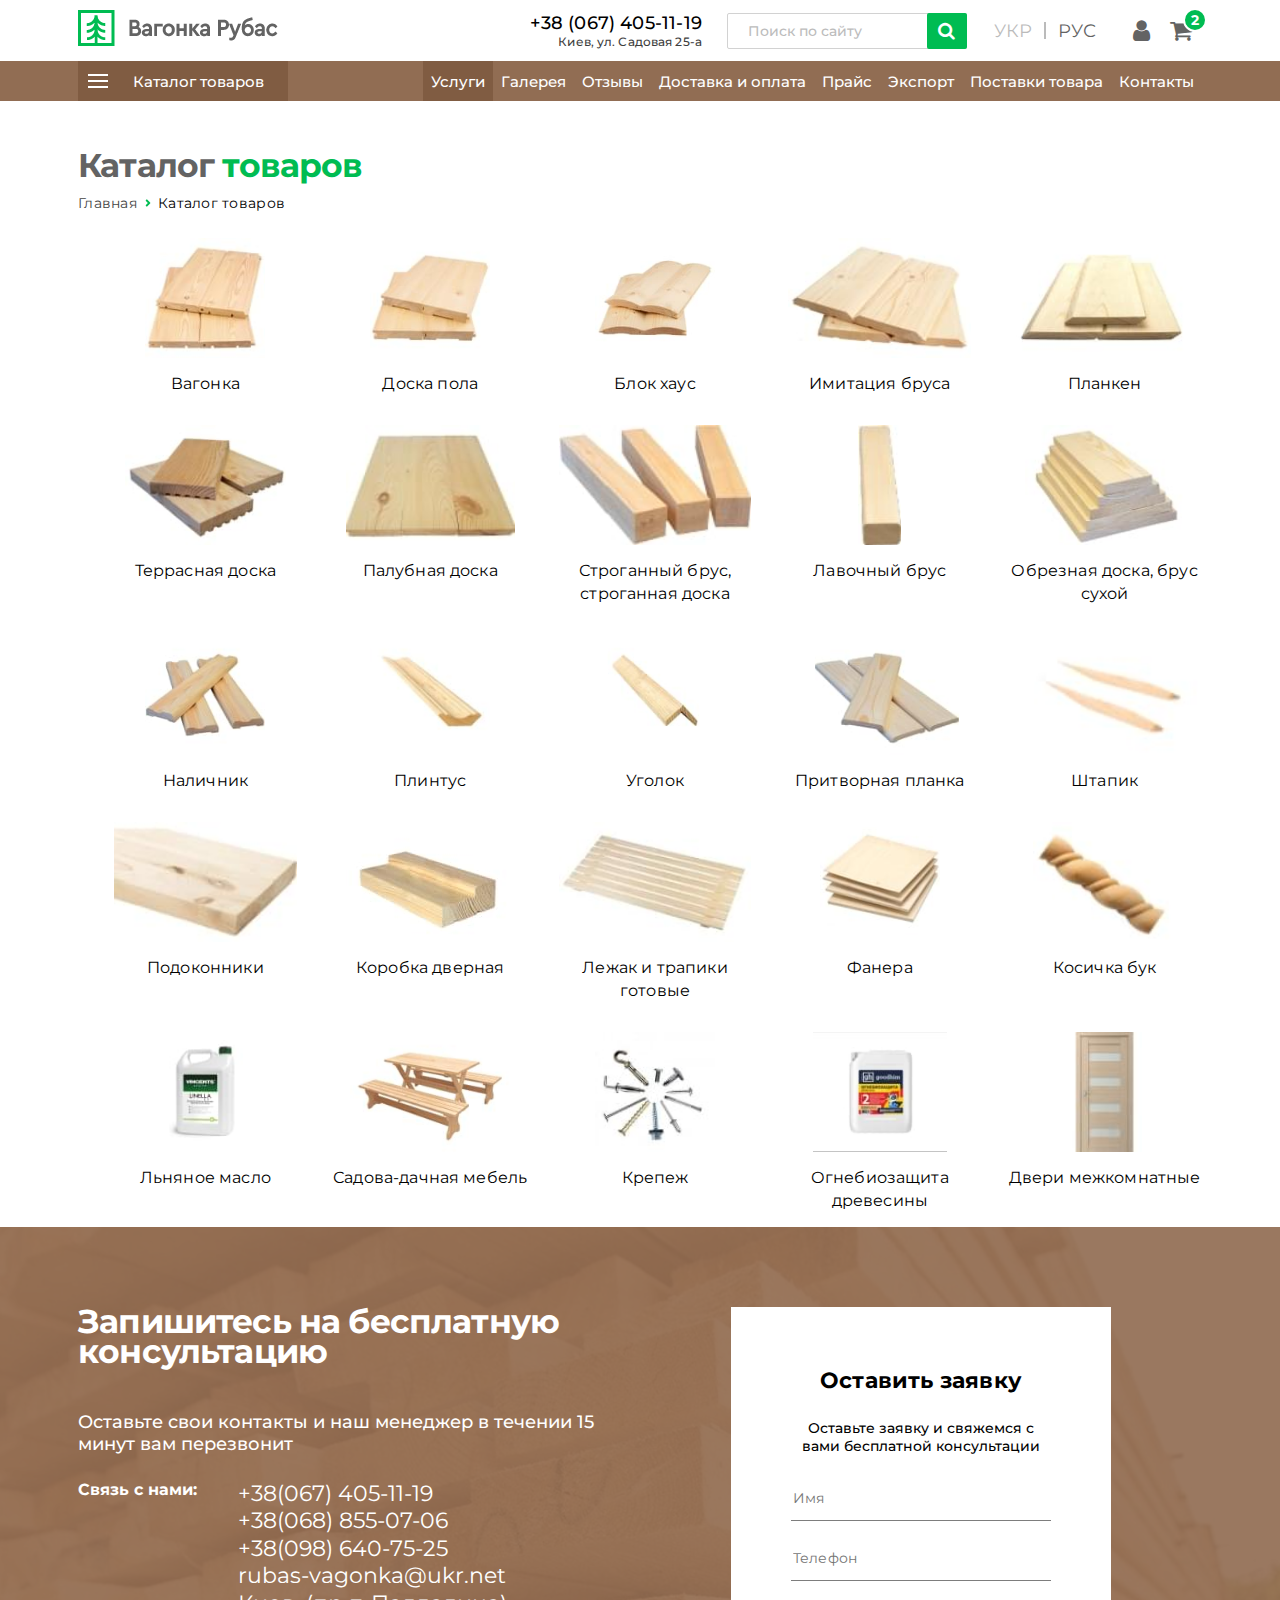
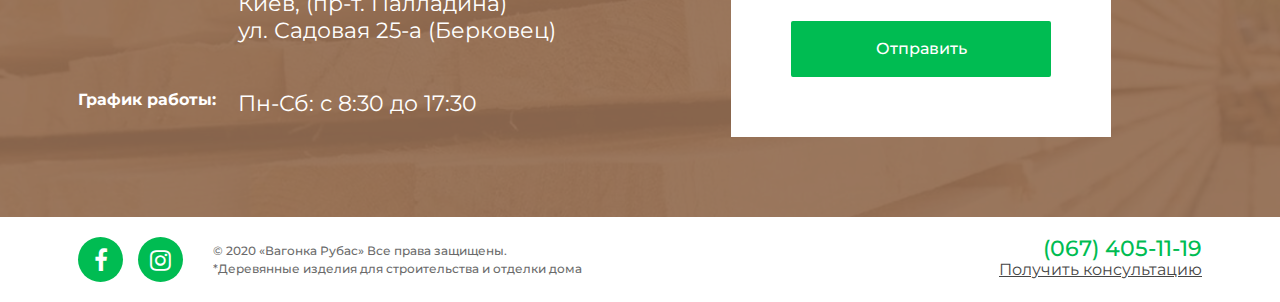
==== catalog-1.html @ 76f973b2 "v1.2" ====
<!DOCTYPE html>
<html lang="ru">
<head>
    <meta charset="UTF-8">
<meta name="viewport" content="width=device-width, initial-scale=1.0">

<title>Hello World!</title>

<link rel="stylesheet" href="css/libs.css">
<link rel="stylesheet" href="css/main.css">
</head>
<body class="is-not-home">    
    <div id="page">
        <!-- Header -->
        <header class="header">
	<div id="nav" class="navbar">
		<div class="navbar__top">
			<div class="container">
				<div class="navbar__wrapper">
					<div class="navbar__logo">
						<a href="/" class="navbar__logo--link">
							<picture>
								<source media="(min-width: 481px)" srcset="img/logo.png">
								<img src="img/logo-mini.png" alt="Вагонка Рубас" class="navbar__logo--img">
							</picture>
						</a>
					</div>
					<div class="navbar__inner">
						<div class="navbar__phone">
							<a class="navbar__phone--link" data-fancybox href="#request-call">
								<i class="fa fa-phone"></i>
								+38 (067) 405-11-19
							</a>
							<p>Киев, ул. Садовая 25-а</p>
						</div>
						<div class="navbar__search">
							<div class="navbar__search-btn">
								<i class="fa fa-search"></i>
							</div>
							<form class="search" action="">
								<input type="search" name="" id="" placeholder="Поиск по сайту">
								<button type="submit"><i class="fa fa-search"></i></button>
							</form>
						</div>
						<div class="navbar__lang">
							<a class="navbar__lang--link"  href="#">УКР</a>
							<span class="navbar__lang--line"></span>
							<a class="navbar__lang--link lang-active" href="#">РУС</a>
						</div>
						<div class="navbar__panel">
							<a class="navbar__panel--link user"  href="#">
								<i class="fa fa-user"></i>
							</a>
							<a class="navbar__panel--link basket" href="#basket-shop">
								<i class="fa fa-shopping-cart"></i>
								<span>2</span>
							</a>
						</div>
					</div>
				</div>
			</div>
		</div>
		<div class="navbar__bottom">
			<div class="container">
				<div class="navbar__wrapper">
					<a class="navbar__categories" href="#navbar-categories">
						<div class="navbar__categories-collapse">
							<span></span>
						</div>
						<span class="navbar__categories-title">Каталог товаров</span>
					</a>
					<nav class="navbar__menu">
						<a href="#" class="navbar__menu--link navbar__menu--active">Услуги</a>
						<a href="#" class="navbar__menu--link">Галерея</a>
						<a href="#" class="navbar__menu--link">Отзывы</a>
						<a href="#" class="navbar__menu--link">Доставка и оплата</a>
						<a href="#" class="navbar__menu--link">Прайс</a>
						<a href="#" class="navbar__menu--link">Экспорт</a>
						<a href="#" class="navbar__menu--link">Поставки товара</a>
						<a href="#" class="navbar__menu--link">Контакты</a>
					</nav>
				</div>
			</div>
		</div>
	</div>
</header>
        <!-- /.Header -->
        <!-- Main -->
        <main id="main">
            <div class="page no-aside">
                <div class="container">
                    <h2 class="page__title section-title">
                        <span>Каталог</span>
                        <span>товаров</span>
                    </h2>
                    <div class="breadcrumb">
    <ul class="breadcrumb__list">
        <li class="breadcrumb__list--item"><a class="breadcrumb__list--link" href="#">Главная</a></li>
        <li class="breadcrumb__list--item">Каталог товаров</li>
      </ul>
</div>
                    <div class="page__wrapper">
                        <div class="page__main">
                            <div class="catalog__list">
                                <a class="catalog__item" href="#">
                                    <div class="catalog__item-img"><img src="img/catalog/1.jpg" alt=""></div>
                                    <div class="catalog__item-title">Вагонка</div>
                                </a>
                                <a class="catalog__item" href="#">
                                    <div class="catalog__item-img"><img src="img/catalog/2.jpg" alt=""></div>
                                    <div class="catalog__item-title">Доска пола</div>
                                </a>
                                <a class="catalog__item" href="#">
                                    <div class="catalog__item-img"><img src="img/catalog/3.jpg" alt=""></div>
                                    <div class="catalog__item-title">Блок хауc</div>
                                </a>
                                <a class="catalog__item" href="#">
                                    <div class="catalog__item-img"><img src="img/catalog/4.jpg" alt=""></div>
                                    <div class="catalog__item-title">Имитация бруса</div>
                                </a>
                                <a class="catalog__item" href="#">
                                    <div class="catalog__item-img"><img src="img/catalog/5.jpg" alt=""></div>
                                    <div class="catalog__item-title">Планкен</div>
                                </a>
                                <a class="catalog__item" href="#">
                                    <div class="catalog__item-img"><img src="img/catalog/6.jpg" alt=""></div>
                                    <div class="catalog__item-title">Террасная доска</div>
                                </a>
                                <a class="catalog__item" href="#">
                                    <div class="catalog__item-img"><img src="img/catalog/7.jpg" alt=""></div>
                                    <div class="catalog__item-title">Палубная доска</div>
                                </a>
                                <a class="catalog__item" href="#">
                                    <div class="catalog__item-img"><img src="img/catalog/8.jpg" alt=""></div>
                                    <div class="catalog__item-title">Строганный брус, строганная доска</div>
                                </a>
                                <a class="catalog__item" href="#">
                                    <div class="catalog__item-img"><img src="img/catalog/9.jpg" alt=""></div>
                                    <div class="catalog__item-title">Лавочный брус</div>
                                </a>
                                <a class="catalog__item" href="#">
                                    <div class="catalog__item-img"><img src="img/catalog/10.jpg" alt=""></div>
                                    <div class="catalog__item-title">Обрезная доска, брус сухой</div>
                                </a>
                                <a class="catalog__item" href="#">
                                    <div class="catalog__item-img"><img src="img/catalog/11.jpg" alt=""></div>
                                    <div class="catalog__item-title">Наличник</div>
                                </a>
                                <a class="catalog__item" href="#">
                                    <div class="catalog__item-img"><img src="img/catalog/12.jpg" alt=""></div>
                                    <div class="catalog__item-title">Плинтус</div>
                                </a>
                                <a class="catalog__item" href="#">
                                    <div class="catalog__item-img"><img src="img/catalog/13.jpg" alt=""></div>
                                    <div class="catalog__item-title">Уголок</div>
                                </a>
                                <a class="catalog__item" href="#">
                                    <div class="catalog__item-img"><img src="img/catalog/14.jpg" alt=""></div>
                                    <div class="catalog__item-title">Притворная планка</div>
                                </a>
                                <a class="catalog__item" href="#">
                                    <div class="catalog__item-img"><img src="img/catalog/15.jpg" alt=""></div>
                                    <div class="catalog__item-title">Штапик</div>
                                </a>
                                <a class="catalog__item" href="#">
                                    <div class="catalog__item-img"><img src="img/catalog/16.jpg" alt=""></div>
                                    <div class="catalog__item-title">Подоконники</div>
                                </a>
                                <a class="catalog__item" href="#">
                                    <div class="catalog__item-img"><img src="img/catalog/17.jpg" alt=""></div>
                                    <div class="catalog__item-title">Коробка дверная</div>
                                </a>
                                <a class="catalog__item" href="#">
                                    <div class="catalog__item-img"><img src="img/catalog/18.jpg" alt=""></div>
                                    <div class="catalog__item-title">Лежак и трапики готовые</div>
                                </a>
                                <a class="catalog__item" href="#">
                                    <div class="catalog__item-img"><img src="img/catalog/19.jpg" alt=""></div>
                                    <div class="catalog__item-title">Фанера</div>
                                </a>
                                <a class="catalog__item" href="#">
                                    <div class="catalog__item-img"><img src="img/catalog/20.jpg" alt=""></div>
                                    <div class="catalog__item-title">Косичка бук</div>
                                </a>
                                <a class="catalog__item" href="#">
                                    <div class="catalog__item-img"><img src="img/catalog/21.jpg" alt=""></div>
                                    <div class="catalog__item-title">Льняное масло</div>
                                </a>
                                <a class="catalog__item" href="#">
                                    <div class="catalog__item-img"><img src="img/catalog/22.jpg" alt=""></div>
                                    <div class="catalog__item-title">Садова-дачная мебель</div>
                                </a>
                                <a class="catalog__item" href="#">
                                    <div class="catalog__item-img"><img src="img/catalog/23.jpg" alt=""></div>
                                    <div class="catalog__item-title">Крепеж</div>
                                </a>
                                <a class="catalog__item" href="#">
                                    <div class="catalog__item-img"><img src="img/catalog/24.jpg" alt=""></div>
                                    <div class="catalog__item-title">Огнебиозащита древесины</div>
                                </a>
                                <a class="catalog__item" href="#">
                                    <div class="catalog__item-img"><img src="img/catalog/25.jpg" alt=""></div>
                                    <div class="catalog__item-title">Двери межкомнатные</div>
                                </a>
                            </div>
                        </div>
                    </div>
                </div>
            </div>
            <section class="feedback"> 
    <div class="bg"></div>
    <div class="container">
        <div class="feedback-wrap">
            <div class="feedback__info">
                <h2 class="section-title feedback__title">Запишитесь на бесплатную консультацию</h2>
                <div class="feedback__text">
                    <p>Оставьте свои контакты и наш менеджер в течении 15 минут вам перезвонит</p>
                </div>
                <div class="feedback__contacts">
                    <span>Связь с нами:</span>
                    <ul>
                        <li>+38(067) 405-11-19</li>
                        <li>+38(068) 855-07-06</li>
                        <li>+38(098) 640-75-25</li>
                        <li>rubas-vagonka@ukr.net</li>
                        <li>Киев, (пр-т. Палладина)<br>ул. Садовая 25-а (Берковец)</li>
                    </ul>
                </div>
                <div class="feedback__schedule">
                    <span>График работы:</span>
                    <ul>
                        <li>Пн-Сб: с 8:30 до 17:30</li>
                    </ul>
                </div>
            </div>
            <div class="feedback__form">
                <form class="form">
                    <h6 class="form__title">Оставить заявку</h6>
                    <p class="form__subtitle">Оставьте заявку и свяжемся с вами бесплатной консультации</p>
                    <input type="text" id="" placeholder="Имя">
                    <input type="tel" id="" placeholder="Телефон">
                    <input class="btn" type="submit" value="Отправить">
                </form>
            </div>
        </div>
    </div>
</section>
        </main>
        <!-- /.Main -->
        <!-- Footer -->
        <footer class="footer">
    <div class="container">
        <div class="footer__wrapper">
            <div class="footer__social">
                <a href="#" class="footer__social--link">
                    <i class="fa fa-facebook"></i>
                </a>
                <a href="#" class="footer__social--link">
                    <i class="fa fa-instagram"></i>
                </a>
            </div>
            <div class="footer__text">
                <p>© 2020 «Вагонка Рубас» Все права защищены.</p>
                <p>*Деревянные изделия для строительства и отделки дома</p>
            </div>
            <div class="footer__modal">
                <span>(067) 405-11-19</span>
                <a class="footer__modal--link" data-fancybox href="#request-call">
                    <i class="fa fa-phone"></i>
                    Получить консультацию</a>
            </div>
        </div>
    </div>
</footer>
        <!-- /.Footer -->
    </div>
    <!-- Mmenu -->
    <div id="basket-shop" class="shop-menu">
    <div class="shop-menu__wrapper">
        <!--table-->
        <div class="item">
            <div class="item-img">
                <img src="img/products/1.jpg" alt="">
            </div>
            <div class="item-content">
                <div style="font-size:11px" class="code-inf">арт. №003100</div>
                <a href="#" class="item-title"> Селикагелевый гигиенический наполнитель ТМ \»TOPSI Crystal\», 3,8
                    л.</a>
                <div class="item-content-total">
                    <span class="item-total-price">250 </span> x
                    <div class="product__cart_ plusminus22058 product__add" style="display:inline-block">

                        <button type="button" class="sub" onclick="minusc(this)">-</button>
                        <input type="text" value="1" name="qty" min="0" max="1000000" onkeypress="return testKey(event)"
                            onchange="cqitemIB(0, this.value);">
                        <button type="button" class="add" onclick="plusc(this)">+</button>
                    </div> = <span class="item-total-price">250 </span> грн.
                </div>
            </div>
            <div class="item-delete" id="deleFromBasket">
                <a class="item-delete-link" href="#" onclick="RemoveFromCart('1'); return false"><i
                        class="fa fa-trash"></i></a>
            </div>
        </div>
        <div class="item">
            <div class="item-img">
                <img src="img/products/2.jpg" alt="">
            </div>
            <div class="item-content">
                <div style="font-size:11px" class="code-inf">арт. №003100</div>
                <a href="#" class="item-title"> Селикагелевый гигиенический наполнитель ТМ \»TOPSI Crystal\», 3,8
                    л.</a>
                <div class="item-content-total">
                    <span class="item-total-price">250 </span> x
                    <div class="product__cart_ plusminus22058 product__add" style="display:inline-block">

                        <button type="button" class="sub" onclick="minusc(this)">-</button>
                        <input type="text" value="1" name="qty" min="0" max="1000000" onkeypress="return testKey(event)"
                            onchange="cqitemIB(0, this.value);">
                        <button type="button" class="add" onclick="plusc(this)">+</button>
                    </div> = <span class="item-total-price">250 </span> грн.
                </div>
            </div>
            <div class="item-delete" id="deleFromBasket">
                <a class="item-delete-link" href="#" onclick="RemoveFromCart('1'); return false"><i
                        class="fa fa-trash"></i></a>
            </div>
        </div>
        <!--/table-->
        <hr>
        <div class="sum">
            <div class="sum-total">Сумма: <span>695 грн.</span></div>
            <div class="buttons">
                <button class="sum-btn inBasket qbo1click" onclick="openmodal();return false;">
                    <i class="fa fa-shopping-cart" aria-hidden="true"></i>
                    Быстрый заказ
                </button>
                <a href="oformlenie-pokupki.html" class="sum-btn do-order">
                    <i class="fa fa-check"></i>
                    Оформить
                </a>
            </div>
        </div>
    </div>
</div>
<div id="navbar-categories" class="categories-menu">
    <div class="categories-menu__wrapper">
        <ul class="categories-menu__list">
            <li class="categories-menu__item">
                <a class="categories-menu__link" href="#">
                    <div class="img"><img src="img/products/1.jpg" alt=""></div>
                    <div class="title">Вагонка</div>
                </a>
            </li>
            <li class="categories-menu__item">
                <a class="categories-menu__link" href="#">
                    <div class="img"><img src="img/products/2.jpg" alt=""></div>
                    <div class="title">Доска пола</div>
                </a>
            </li>
            <li class="categories-menu__item">
                <a class="categories-menu__link" href="#">
                    <div class="img"><img src="img/products/3.jpg" alt=""></div>
                    <div class="title">Блок хауc</div>
                </a>
            </li>
            <li class="categories-menu__item">
                <a class="categories-menu__link" href="#">
                    <div class="img"><img src="img/products/4.jpg" alt=""></div>
                    <div class="title">Имитация бруса</div>
                </a>
            </li>
            <li class="categories-menu__item">
                <a class="categories-menu__link" href="#">
                    <div class="img"><img src="img/products/5.jpg" alt=""></div>
                    <div class="title">Планкен</div>
                </a>
            </li>
            <li class="categories-menu__item">
                <a class="categories-menu__link" href="#">
                    <div class="img"><img src="img/products/6.jpg" alt=""></div>
                    <div class="title">Террасная доска</div>
                </a>
            </li>
            <li class="categories-menu__item">
                <a class="categories-menu__link" href="#">
                    <div class="img"><img src="img/products/7.jpg" alt=""></div>
                    <div class="title">Палубная доска</div>
                </a>
            </li>
            <li class="categories-menu__item">
                <a class="categories-menu__link" href="#">
                    <div class="img"><img src="img/products/8.jpg" alt=""></div>
                    <div class="title">Строганный брус, строганная доска</div>
                </a>
            </li>
            <li class="categories-menu__item">
                <a class="categories-menu__link" href="#">
                    <div class="img"><img src="img/products/9.jpg" alt=""></div>
                    <div class="title">Лавочный брус</div>
                </a>
            </li>
            <li class="categories-menu__item">
                <a class="categories-menu__link" href="#">
                    <div class="img"><img src="img/products/10.jpg" alt=""></div>
                    <div class="title">Обрезная доска, брус сухой</div>
                </a>
            </li>
            <li class="categories-menu__item">
                <a class="categories-menu__link" href="#">
                    <div class="img"><img src="img/products/11.jpg" alt=""></div>
                    <div class="title">Наличник</div>
                </a>
            </li>
            <li class="categories-menu__item">
                <a class="categories-menu__link" href="#">
                    <div class="img"><img src="img/products/12.jpg" alt=""></div>
                    <div class="title">Плинтус</div>
                </a>
            </li>
            <li class="categories-menu__item">
                <a class="categories-menu__link" href="#">
                    <div class="img"><img src="img/products/13.jpg" alt=""></div>
                    <div class="title">Уголок</div>
                </a>
            </li>
            <li class="categories-menu__item">
                <a class="categories-menu__link" href="#">
                    <div class="img"><img src="img/products/14.jpg" alt=""></div>
                    <div class="title">Притворная планка</div>
                </a>
            </li>
            <li class="categories-menu__item">
                <a class="categories-menu__link" href="#">
                    <div class="img"><img src="img/products/15.jpg" alt=""></div>
                    <div class="title">Штапик</div>
                </a>
            </li>
            <li class="categories-menu__item">
                <a class="categories-menu__link" href="#">
                    <div class="img"><img src="img/products/16.jpg" alt=""></div>
                    <div class="title">Подоконники</div>
                </a>
            </li>
            <li class="categories-menu__item">
                <a class="categories-menu__link" href="#">
                    <div class="img"><img src="img/products/17.jpg" alt=""></div>
                    <div class="title">Коробка дверная</div>
                </a>
            </li>
            <li class="categories-menu__item">
                <a class="categories-menu__link" href="#">
                    <div class="img"><img src="img/products/18.jpg" alt=""></div>
                    <div class="title">Лежак и трапики готовые</div>
                </a>
            </li>
            <li class="categories-menu__item">
                <a class="categories-menu__link" href="#">
                    <div class="img"><img src="img/products/19.jpg" alt=""></div>
                    <div class="title">Фанера</div>
                </a>
            </li>
            <li class="categories-menu__item">
                <a class="categories-menu__link" href="#">
                    <div class="img"><img src="img/products/20.jpg" alt=""></div>
                    <div class="title">Косичка бук</div>
                </a>
            </li>
            <li class="categories-menu__item">
                <a class="categories-menu__link" href="#">
                    <div class="img"><img src="img/products/21.jpg" alt=""></div>
                    <div class="title">Льняное масло</div>
                </a>
            </li>
            <li class="categories-menu__item">
                <a class="categories-menu__link" href="#">
                    <div class="img"><img src="img/products/22.jpg" alt=""></div>
                    <div class="title">Садова-дачная мебель</div>
                </a>
            </li>
            <li class="categories-menu__item">
                <a class="categories-menu__link" href="#">
                    <div class="img"><img src="img/products/23.jpg" alt=""></div>
                    <div class="title">Крепеж</div>
                </a>
            </li>
            <li class="categories-menu__item">
                <a class="categories-menu__link" href="#">
                    <div class="img"><img src="img/products/24.jpg" alt=""></div>
                    <div class="title">Огнебиозащита древесины</div>
                </a>
            </li>
            <li class="categories-menu__item">
                <a class="categories-menu__link" href="#">
                    <div class="img"><img src="img/products/25.jpg" alt=""></div>
                    <div class="title">Двери межкомнатные</div>
                </a>
            </li>
        </ul>
    </div>
</div>
    <!-- /.Mmenu -->
    <!-- Modal -->
    <!-- Заказать звонок -->
<div id="request-call" class="request-call modal-window">
    <h2>Заказать звонок</h2>
    <form class="form">
        <input type="text" placeholder="Имя">
        <input type="tel" placeholder="Номер телефона">
        <input type="submit" placeholder="Отправить">
    </form>
</div>
    <!-- /.Modal -->
    <!-- JS -->
    <script src="js/libs.min.js"></script>
<script src="js/main.js"></script>
    <!-- /.JS -->
</body>
</html>
---- css/main.css ----
@import url("https://fonts.googleapis.com/css2?family=Montserrat:wght@400;500;700&display=swap");.container{padding-right:1em;padding-left:1em;margin-right:auto;margin-left:auto}@media (min-width: 320px){.container{width:100%}}@media (min-width: 768px){.container{width:750px}}@media (min-width: 1024px){.container{width:970px}}@media (min-width: 1240px){.container{width:1160px}}*,*:before,*:after{-webkit-box-sizing:border-box;box-sizing:border-box}body{display:-webkit-box;display:-webkit-flex;display:-ms-flexbox;display:flex;-webkit-box-orient:vertical;-webkit-box-direction:normal;-webkit-flex-direction:column;-ms-flex-direction:column;flex-direction:column;margin:0;min-height:100vh;font-family:"Montserrat",sans-serif;font-size:18px;font-weight:400;line-height:normal}h1,h2,h3,h4,h5,h6,ul,ol,p{margin:0;padding:0}ul,ol{list-style:none}input,textarea,button,a,img{outline:none}button,input,optgroup,select,textarea{font-family:inherit;font-size:100%;line-height:inherit;margin:0}button{cursor:pointer}textarea{overflow:auto}a{text-decoration:none;background-color:transparent;-webkit-transition:0.2s opacity;-o-transition:0.2s opacity;transition:0.2s opacity}a:hover,a:focus{opacity:0.8}section{position:relative}.section-title{text-align:center;font-size:33px;font-weight:700;letter-spacing:-0.83px;line-height:29.7px;color:#636363}.section-title span:last-child{color:#00bc52}.block-title{font-size:24px;font-weight:700;letter-spacing:-0.6px;line-height:21.6px;color:#636363}@media (max-width: 480px){.section-title{font-size:26px}}.overlay{position:absolute;left:0;top:0;right:0;bottom:0;opacity:.8;background-image:-webkit-gradient(linear, left top, left bottom, from(0), color-stop(7%, rgba(53,42,34,0.79)), to(rgba(128,92,66,0)));background-image:-o-linear-gradient(0, rgba(53,42,34,0.79) 7%, rgba(128,92,66,0) 100%);background-image:linear-gradient(0, rgba(53,42,34,0.79) 7%, rgba(128,92,66,0) 100%)}.btn{display:block;padding:12px 10px;max-width:210px;width:100%;text-align:center;font-size:16px;font-weight:500;line-height:22.4px;border:2px solid #00bc52;border-radius:2px;background-color:#00bc52;color:#fff;-webkit-transition:all 0.3s ease;-o-transition:all 0.3s ease;transition:all 0.3s ease;cursor:pointer}.btn:hover{background-color:transparent;color:#00bc52;opacity:1}.dots{display:-webkit-box;display:-webkit-flex;display:-ms-flexbox;display:flex;position:absolute;left:50%;-webkit-transform:translateX(-50%);-ms-transform:translateX(-50%);transform:translateX(-50%);list-style:none}.dots-b{bottom:20px}.dots-b li button{background-color:#00000075}.dots-b li{margin:0 7px}.dots-b li button{width:15px;height:15px;font-size:0;border:3px solid #636363;background-color:transparent;cursor:pointer}.dots-b li.slick-active button{border:3px solid #00bc52}.dots-a{bottom:-30px}.dots-a li button{background-color:transparent}.dots-a li{margin:0 5px}.dots-a li button{width:12px;height:12px;font-size:0;border:none;border-radius:50%;background-color:rgba(196,196,196,0.4);cursor:pointer}.dots-a li.slick-active button{background-color:#00bc52}#preloader{position:fixed;left:0;top:0;bottom:0;right:0;background-color:#000;z-index:99999}.loader{width:40px;height:40px;position:absolute;top:50%;left:50%;-webkit-transform:translate(-50%, -50%);-ms-transform:translate(-50%, -50%);transform:translate(-50%, -50%);margin-top:-13px;margin-left:-13px;border-radius:60px;-webkit-animation:loader .8s linear infinite;animation:loader .8s linear infinite}@-webkit-keyframes loader{0%{-webkit-transform:rotate(0deg);transform:rotate(0deg);border:4px solid #f44336;border-left-color:transparent}50%{-webkit-transform:rotate(180deg);transform:rotate(180deg);border:4px solid #673ab7;border-left-color:transparent}100%{-webkit-transform:rotate(360deg);transform:rotate(360deg);border:4px solid #f44336;border-left-color:transparent}}@keyframes loader{0%{-webkit-transform:rotate(0deg);transform:rotate(0deg);border:4px solid #f44336;border-left-color:transparent}50%{-webkit-transform:rotate(180deg);transform:rotate(180deg);border:4px solid #673ab7;border-left-color:transparent}100%{-webkit-transform:rotate(360deg);transform:rotate(360deg);border:4px solid #f44336;border-left-color:transparent}}#nav{z-index:999}#nav.fixed{position:fixed;left:0;right:0;-webkit-box-shadow:-1px -2px 10px #000;box-shadow:-1px -2px 10px #000}.navbar__wrapper{display:-webkit-box;display:-webkit-flex;display:-ms-flexbox;display:flex;-webkit-box-align:center;-webkit-align-items:center;-ms-flex-align:center;align-items:center;-webkit-box-pack:justify;-webkit-justify-content:space-between;-ms-flex-pack:justify;justify-content:space-between;position:relative;width:100%}.navbar__top{padding:10px 0;position:relative;background-color:#fff;-webkit-transition:padding 0.3s ease;-o-transition:padding 0.3s ease;transition:padding 0.3s ease}.navbar__inner{display:-webkit-box;display:-webkit-flex;display:-ms-flexbox;display:flex;-webkit-box-align:center;-webkit-align-items:center;-ms-flex-align:center;align-items:center;margin-left:auto;position:relative;height:100%}.navbar__inner>div{margin-left:25px}.navbar__phone{height:100%;font-weight:500;color:#3d3d3d}.navbar__phone--link{font-size:18px;letter-spacing:0.18px;color:#000}.navbar__phone--link i{display:none}.navbar__phone p{margin:0;font-size:12px;text-align:right;letter-spacing:0.12px}.navbar__search-btn{display:none}.navbar__search .search{position:relative;max-width:400px;width:100%;height:36px}.navbar__search .search input{padding:8px 20px;width:100%;height:inherit;font-size:14px;font-weight:500;border:1px solid #d2d2d2;border-radius:2px;background-color:#fff}.navbar__search .search input::-webkit-input-placeholder{color:#bcbcbc}.navbar__search .search input::-moz-placeholder{color:#bcbcbc}.navbar__search .search input:-ms-input-placeholder{color:#bcbcbc}.navbar__search .search input::-ms-input-placeholder{color:#bcbcbc}.navbar__search .search input::placeholder{color:#bcbcbc}.navbar__search .search button{position:absolute;right:0;width:40px;height:inherit;border:none;border-radius:2px;background-color:#00bc52;color:#fff}.navbar__lang{display:-webkit-box;display:-webkit-flex;display:-ms-flexbox;display:flex;-webkit-box-align:center;-webkit-align-items:center;-ms-flex-align:center;align-items:center}.navbar__lang--link{margin:0 2px;font-size:18px;letter-spacing:0.18px;color:#bbbbbb;-webkit-transition:border 0.3s ease;-o-transition:border 0.3s ease;transition:border 0.3s ease}.navbar__lang--link:hover{border-bottom:1px solid #00bc52}.navbar__lang--link.lang-active{color:#636363}.navbar__lang--line{margin:0 10px;width:2px;height:17px;background-color:#bbbbbb}.navbar__panel{display:-webkit-box;display:-webkit-flex;display:-ms-flexbox;display:flex;-webkit-box-align:center;-webkit-align-items:center;-ms-flex-align:center;align-items:center}.navbar__panel--link{margin:0 5px;padding:5px;font-size:24px;color:#636363;-webkit-transition:color 0.3s ease;-o-transition:color 0.3s ease;transition:color 0.3s ease}.navbar__panel--link:hover{color:#00bc52}.navbar__panel--link.basket{position:relative}.navbar__panel--link.basket span{display:-webkit-box;display:-webkit-flex;display:-ms-flexbox;display:flex;-webkit-box-align:center;-webkit-align-items:center;-ms-flex-align:center;align-items:center;-webkit-box-pack:center;-webkit-justify-content:center;-ms-flex-pack:center;justify-content:center;position:absolute;top:-3px;right:-10px;width:24px;height:24px;font-size:14px;font-weight:700;letter-spacing:0.14px;border:2px solid #fff;border-radius:50%;background-color:#00bc52;color:#fff}.navbar__bottom{background-color:#916d53}.navbar__categories{display:-webkit-box;display:-webkit-flex;display:-ms-flexbox;display:flex;-webkit-box-align:center;-webkit-align-items:center;-ms-flex-align:center;align-items:center;width:210px;height:40px;background-color:#805c42}.navbar__categories-collapse{display:-webkit-box;display:-webkit-flex;display:-ms-flexbox;display:flex;-webkit-box-align:center;-webkit-align-items:center;-ms-flex-align:center;align-items:center;-webkit-box-pack:center;-webkit-justify-content:center;-ms-flex-pack:center;justify-content:center;position:relative;padding:0 10px;width:40px;height:100%;cursor:pointer}.navbar__categories-collapse span{display:block;position:relative;width:20px;height:2px;background-color:#fff}.navbar__categories-collapse span:before,.navbar__categories-collapse span:after{content:'';position:absolute;width:20px;height:2px;background-color:#fff}.navbar__categories-collapse span:before{top:-6px}.navbar__categories-collapse span:after{bottom:-6px}.navbar__categories-title{-webkit-box-flex:1;-webkit-flex:1;-ms-flex:1;flex:1;padding-right:10px;text-align:center;font-size:15px;font-weight:500;line-height:21px;color:#fff}.navbar__menu{display:-webkit-box;display:-webkit-flex;display:-ms-flexbox;display:flex;-webkit-box-align:center;-webkit-align-items:center;-ms-flex-align:center;align-items:center;margin-left:auto;position:relative;height:40px}.navbar__menu #marker{position:absolute;left:0;width:0;height:100%;background-color:#805c42;-webkit-transition:0.3s ease;-o-transition:0.3s ease;transition:0.3s ease;z-index:1}.navbar__menu--link{display:-webkit-box;display:-webkit-flex;display:-ms-flexbox;display:flex;-webkit-box-align:center;-webkit-align-items:center;-ms-flex-align:center;align-items:center;-webkit-box-flex:0;-webkit-flex:0 0 1;-ms-flex:0 0 1;flex:0 0 1;padding:0 8px;position:relative;height:100%;font-size:15px;font-weight:500;line-height:21px;color:#fff;z-index:2}.navbar__menu--active{background-color:#805c42}@media (max-width: 1240px){.navbar__menu--link{font-size:13px}}@media (max-width: 1024px){.navbar__top{padding:5px 0;z-index:10}.navbar__inner{margin-right:45px}.navbar__inner>div{margin-left:auto}.navbar__phone{right:120px}.navbar__phone--link{display:-webkit-box;display:-webkit-flex;display:-ms-flexbox;display:flex;-webkit-box-align:center;-webkit-align-items:center;-ms-flex-align:center;align-items:center;-webkit-box-pack:center;-webkit-justify-content:center;-ms-flex-pack:center;justify-content:center;margin:0 5px;padding:5px;width:100%;height:100%;font-size:0;color:#636363;-webkit-transition:color 0.3s ease;-o-transition:color 0.3s ease;transition:color 0.3s ease}.navbar__phone--link:hover{color:#00bc52}.navbar__phone--link i{display:block;font-size:24px}.navbar__phone p{display:none}.navbar__search{margin-left:auto;height:100%}.navbar__search-btn{display:block;margin:0 5px;padding:5px;font-size:24px;color:#636363;-webkit-transition:color 0.3s ease;-o-transition:color 0.3s ease;transition:color 0.3s ease;cursor:pointer}.navbar__search-btn:hover{color:#00bc52}.navbar__search .search{padding:10px 0;position:absolute;right:-45px;top:0;-webkit-transform:translateY(-200%);-ms-transform:translateY(-200%);transform:translateY(-200%);width:250px;-webkit-transition:all 0.3s ease;-o-transition:all 0.3s ease;transition:all 0.3s ease;opacity:0;z-index:-1}.navbar__search--open .search{-webkit-transform:translateY(105%);-ms-transform:translateY(105%);transform:translateY(105%);opacity:1;z-index:10}.navbar__lang{display:none}.navbar__categories{position:absolute;top:-45px;right:0;width:auto;background-color:#fff;z-index:111}.navbar__categories-collapse span{height:3px;background-color:#636363}.navbar__categories-collapse span:before,.navbar__categories-collapse span:after{height:3px;background-color:#636363}.navbar__categories-title{display:none}.navbar__menu{margin:0;-webkit-box-pack:justify;-webkit-justify-content:space-between;-ms-flex-pack:justify;justify-content:space-between;width:100%}}@media (max-width: 768px){.navbar__menu{display:none}}main{-webkit-box-flex:1;-webkit-flex:1;-ms-flex:1;flex:1}.footer{background:#fff}.footer__wrapper{display:-webkit-box;display:-webkit-flex;display:-ms-flexbox;display:flex;-webkit-box-align:center;-webkit-align-items:center;-ms-flex-align:center;align-items:center;padding:20px 0;position:relative}.footer__social{display:-webkit-box;display:-webkit-flex;display:-ms-flexbox;display:flex;-webkit-box-align:center;-webkit-align-items:center;-ms-flex-align:center;align-items:center;margin-right:15px}.footer__social--link{display:-webkit-box;display:-webkit-flex;display:-ms-flexbox;display:flex;-webkit-box-align:center;-webkit-align-items:center;-ms-flex-align:center;align-items:center;-webkit-box-pack:center;-webkit-justify-content:center;-ms-flex-pack:center;justify-content:center;margin-right:15px;width:45px;height:45px;font-size:24px;border-radius:50%;background-color:#00bc52;color:#fff}.footer__text p{font-size:12px;font-weight:500;line-height:18.11px;color:#464646;opacity:0.8}.footer__modal{margin-left:auto;text-align:right}.footer__modal span{display:block;font-size:22px;font-weight:500;line-height:18.11px;color:#00bc52}.footer__modal--link{font-size:16px;text-decoration:underline;line-height:18.11px;color:#464646}@media (min-width: 1025px){.footer__modal--link i{display:none}}@media (max-width: 1024px){.footer__text{margin-left:auto;text-align:right}.footer__modal{position:absolute;left:120px}.footer__modal span{display:none}.footer__modal--link{display:-webkit-box;display:-webkit-flex;display:-ms-flexbox;display:flex;-webkit-box-align:center;-webkit-align-items:center;-ms-flex-align:center;align-items:center;-webkit-box-pack:center;-webkit-justify-content:center;-ms-flex-pack:center;justify-content:center;margin-right:15px;width:45px;height:45px;font-size:0;text-decoration:none;border-radius:50%;background-color:#00bc52;color:#fff}.footer__modal--link i{display:block;font-size:24px}}@media (max-width: 768px){.footer__wrapper{-webkit-box-orient:vertical;-webkit-box-direction:normal;-webkit-flex-direction:column;-ms-flex-direction:column;flex-direction:column}.footer__social{margin-right:60px;margin-bottom:20px}.footer__text{margin:0 auto;text-align:center}.footer__modal{left:50%;-webkit-transform:translateX(30px);-ms-transform:translateX(30px);transform:translateX(30px)}}.shop-menu{--mm-color-background: #fff}.shop-menu__wrapper{padding:0 20px;width:100%;-webkit-box-shadow:inset 0px 0px 21px -16px rgba(0,0,0,0.75);box-shadow:inset 0px 0px 21px -16px rgba(0,0,0,0.75)}.shop-menu .item{display:-webkit-box;display:-webkit-flex;display:-ms-flexbox;display:flex;padding:15px 0}.shop-menu .item-img{margin-right:10px}.shop-menu .item-img img{width:70px}.shop-menu .item-content-total{margin-top:10px}.shop-menu .item .product__add{border-top:1px solid #ccc;border-bottom:1px solid #ccc;height:30px;border-radius:48px}.shop-menu .item .product__add input{width:32px;height:26px;line-height:26px;border:none;text-align:center}.shop-menu .item .product__add button{height:29px;border:none;background-color:#00bc52;color:#fff;cursor:pointer}.shop-menu .item .product__add button.sub{border-radius:26px 0px 0px 26px}.shop-menu .item .product__add button.add{border-radius:0px 26px 26px 0px}.shop-menu-content{margin-right:10px}.shop-menu-title{display:block;margin-bottom:15px;font-size:18px}.shop-menu .sum{padding:20px;text-align:right}.shop-menu .sum-total{margin-bottom:20px}.shop-menu .sum .buttons{display:-webkit-box;display:-webkit-flex;display:-ms-flexbox;display:flex;-webkit-box-align:center;-webkit-align-items:center;-ms-flex-align:center;align-items:center;-webkit-box-pack:justify;-webkit-justify-content:space-between;-ms-flex-pack:justify;justify-content:space-between}.shop-menu .sum .buttons .sum-btn{padding:10px;border:none;color:#fff}.shop-menu .sum .buttons .qbo1click{background-color:#FF0A00}.shop-menu .sum .buttons .do-order{background-color:#7DD732}@media (max-width: 480px){.shop-menu .sum .buttons{-webkit-box-orient:vertical;-webkit-box-direction:normal;-webkit-flex-direction:column;-ms-flex-direction:column;flex-direction:column;-webkit-box-pack:end;-webkit-justify-content:flex-end;-ms-flex-pack:end;justify-content:flex-end;-webkit-box-align:end;-webkit-align-items:flex-end;-ms-flex-align:end;align-items:flex-end}.shop-menu .item-img img{width:55px}.shop-menu .sum .buttons .sum-btn{margin-bottom:15px}}.categories-menu{--mm-color-background: #fff;width:100%}.categories-menu__wrapper{padding:0 20px;width:100%;-webkit-box-shadow:inset 0px 0px 21px -16px rgba(0,0,0,0.75);box-shadow:inset 0px 0px 21px -16px rgba(0,0,0,0.75)}.categories-menu__link{display:-webkit-box;display:-webkit-flex;display:-ms-flexbox;display:flex;-webkit-box-align:center;-webkit-align-items:center;-ms-flex-align:center;align-items:center;padding-left:0;padding-right:0;width:100%}.categories-menu__link .img{margin-right:20px;width:30px;height:30px}.categories-menu__link .img img{width:100%;height:100%;-o-object-fit:cover;object-fit:cover}.categories-menu__link .title{width:100%;white-space:normal}.modal-window{display:none;max-width:500px;padding:30px}.modal-window h2{margin-bottom:20px;font-size:24px;color:#000;text-align:center}.modal-window ul{display:-webkit-box;display:-webkit-flex;display:-ms-flexbox;display:flex;-webkit-box-pack:justify;-webkit-justify-content:space-between;-ms-flex-pack:justify;justify-content:space-between}.modal-window ul li{margin-bottom:15px}.modal-window ul li i{margin-right:10px;font-size:20px;color:#00bc52}.modal-window ul li a{font-size:22px;color:#000}.modal-window .form input[type="text"],.modal-window .form input[type="tel"],.modal-window .form textarea{width:100%;outline:none;border:none;padding:10px;border:1px solid rgba(0,0,0,0.1);margin-bottom:10px;color:#000}.modal-window .form input[type="text"]:focus,.modal-window .form input[type="tel"]:focus,.modal-window .form textarea:focus{border:1px solid rgba(0,188,82,0.5);-webkit-transition:ease 1s;-o-transition:ease 1s;transition:ease 1s}.modal-window .form input[type="submit"]{opacity:0.4;width:100%;padding:12px;font-size:13px;color:#FFF;text-shadow:#000 0px 1px 2px;background:#00bc52;text-transform:uppercase;border:none;outline:none}.modal-window .form input[type="submit"]:hover{opacity:1;cursor:pointer}.modal-window .form textarea{height:200px;width:100%;resize:none;overflow:hidden}.modal-window .form ::-webkit-input-placeholder{color:#474747}.modal-window .form :-moz-placeholder{color:#474747}.modal-window .form ::-moz-placeholder{color:#474747}.modal-window .form :-ms-input-placeholder{color:#474747}.modal-window .form [placeholder]:focus::-webkit-input-placeholder{-webkit-transition:all 0.2s linear;transition:all 0.2s linear;-webkit-transform:translate(30px, 0);transform:translate(30px, 0);opacity:0}@media (max-width: 520px){.modal-window ul{-webkit-box-orient:vertical;-webkit-box-direction:normal;-webkit-flex-direction:column;-ms-flex-direction:column;flex-direction:column;-webkit-box-align:center;-webkit-align-items:center;-ms-flex-align:center;align-items:center}}.breadcrumb__list{padding:10px 0}.breadcrumb__list--item{display:inline;padding:8px;position:relative;font-size:14px;font-weight:400;letter-spacing:0.28px}.breadcrumb__list--item:first-child{padding-left:0}.breadcrumb__list--item:not(:last-child):before{content:"";position:absolute;right:-6px;top:50%;width:6px;height:8px;background:url("../img/breadcrumb-arrow.png") no-repeat center;-webkit-transform:translateY(-50%);-ms-transform:translateY(-50%);transform:translateY(-50%)}.breadcrumb__list--item a{color:#454545;text-decoration:none;font-size:14px;font-weight:400;letter-spacing:0.28px;-webkit-transition:0.3s ease;-o-transition:0.3s ease;transition:0.3s ease}.breadcrumb__list--item a:hover{color:#00bc52;text-decoration:underline}.categories{width:100%}.categories__item{margin-bottom:1px;background-color:#f2f2f2}.categories__item:hover{background-color:#00bc52}.categories__item:hover a{color:#fff}.categories__item--active{background-color:#00bc52}.categories__item--active a{color:#fff}.categories__item--link{display:block;padding:10px 25px;font-size:16px;font-weight:700;letter-spacing:0.16px;color:#454545}.category__description{margin:20px 0;color:#464646;font-size:14px}.category__price-list{display:-webkit-box;display:-webkit-flex;display:-ms-flexbox;display:flex;-webkit-box-align:center;-webkit-align-items:center;-ms-flex-align:center;align-items:center;margin-bottom:20px;padding:20px 30px;background-color:#f2f2f2}.category__price-list--text{-webkit-box-flex:1;-webkit-flex:1;-ms-flex:1;flex:1;margin-right:10px;font-size:14px;color:#464646}.category__price-list--link{width:120px}.category__price-list--link a{display:-webkit-box;display:-webkit-flex;display:-ms-flexbox;display:flex;-webkit-box-orient:vertical;-webkit-box-direction:normal;-webkit-flex-direction:column;-ms-flex-direction:column;flex-direction:column;-webkit-box-align:center;-webkit-align-items:center;-ms-flex-align:center;align-items:center;font-size:14px;color:#00bc52}.category__price-list--link a i{font-size:24px}.category__ads{margin:30px 0}.category__ads p{margin:20px 0;font-size:14px}.category__ads ul{font-size:14px}.category__ads ul li{padding-left:17px;position:relative}.category__ads ul li:before{content:'';position:absolute;top:8px;left:5px;width:4px;height:4px;border-radius:50%;background-color:#00bc52}.category__ads .btn{margin-top:20px;margin-left:auto;margin-right:auto}.category .products__list{display:-webkit-box;display:-webkit-flex;display:-ms-flexbox;display:flex;-webkit-flex-wrap:wrap;-ms-flex-wrap:wrap;flex-wrap:wrap;margin-left:-10px;margin-right:-10px}.category .products__item{margin:10px;width:-webkit-calc(100% / 4 - 20px);width:calc(100% / 4 - 20px)}.category .products__item--img{margin-bottom:10px;width:100%;height:140px}.category .products__item--img img{width:100%;height:100%;-o-object-fit:cover;object-fit:cover}.category .products__item--title{font-size:14px;font-weight:700;color:#3d3d3d}@media (max-width: 1240px){.category .products__item{width:-webkit-calc(100% / 3 - 20px);width:calc(100% / 3 - 20px)}}@media (max-width: 1024px) and (min-width: 769px){.category .products__item{width:-webkit-calc(100% / 2 - 20px);width:calc(100% / 2 - 20px)}}@media (max-width: 1024px){.category__price-list{-webkit-box-orient:vertical;-webkit-box-direction:normal;-webkit-flex-direction:column;-ms-flex-direction:column;flex-direction:column;padding:15px}.category__price-list--text{margin-right:0;margin-bottom:10px}}@media (max-width: 480px){.category .products__item{width:-webkit-calc(100% / 2 - 20px);width:calc(100% / 2 - 20px)}}@media (max-width: 375px){.category .products__list{-webkit-box-align:center;-webkit-align-items:center;-ms-flex-align:center;align-items:center;-webkit-box-pack:center;-webkit-justify-content:center;-ms-flex-pack:center;justify-content:center;margin-left:0;margin-right:0}.category .products__item{margin:10px 0;max-width:190px;width:100%}.category .products__item--title{text-align:center}}.page{padding-top:50px;background-color:#fff}.page__title{text-align:left}.page__wrapper{display:-webkit-box;display:-webkit-flex;display:-ms-flexbox;display:flex}.page__aside{width:300px}.page__main{-webkit-box-flex:1;-webkit-flex:1;-ms-flex:1;flex:1;margin-left:30px}@media (max-width: 1024px){.page__aside{width:250px}}@media (max-width: 768px){.page{padding-top:70px}.page__aside{display:none}.page__main{margin-left:0}}.home-slider{background-color:#fff}.home-slider__wrapper{padding:140px 0;max-width:560px;width:100%}.home-slider__wrapper h1,.home-slider__wrapper p{text-shadow:0 0 11px rgba(0,0,0,0.25);color:#fff}.home-slider__item{background-position:center center;background-size:cover;outline:none}.home-slider__title{margin-bottom:20px;font-size:44px;font-weight:700;letter-spacing:-1.1px;line-height:39.6px}.home-slider__subtitle{margin-bottom:20px;font-size:18px;font-weight:500;letter-spacing:-0.27px;line-height:21.6px}@media (max-width: 768px){.home-slider__wrapper{padding:100px 0;max-width:100%}.home-slider__title{font-size:34px}}@media (max-width: 375px){.home-slider__title{font-size:26px;line-height:34px}}.catalog{padding:60px 0;background-color:#fff}.catalog__title{margin-bottom:25px}.catalog__list{display:-webkit-box;display:-webkit-flex;display:-ms-flexbox;display:flex;-webkit-flex-wrap:wrap;-ms-flex-wrap:wrap;flex-wrap:wrap;margin-left:-15px;margin-right:-15px}.catalog__item{margin:15px;width:-webkit-calc(100% / 5 - 30px);width:calc(100% / 5 - 30px)}.catalog__item-img{margin-bottom:15px;height:120px}.catalog__item-img img{width:100%;height:100%;-o-object-fit:contain;object-fit:contain}.catalog__item-title{text-align:center;font-size:16px;letter-spacing:0.16px;line-height:22.4px;color:#000}@media (max-width: 1024px){.catalog__item{width:-webkit-calc(100% / 4 - 30px);width:calc(100% / 4 - 30px)}}@media (max-width: 768px){.catalog__item{width:-webkit-calc(100% / 3 - 30px);width:calc(100% / 3 - 30px)}}@media (max-width: 480px){.catalog{padding:30px 0}.catalog__item{width:-webkit-calc(100% / 2 - 30px);width:calc(100% / 2 - 30px)}}.objects{padding:60px 0;background-color:#f7f5f3}.objects__title{margin-bottom:25px}.objects__list{display:-webkit-box;display:-webkit-flex;display:-ms-flexbox;display:flex;-webkit-flex-wrap:wrap;-ms-flex-wrap:wrap;flex-wrap:wrap;margin-left:-10px;margin-right:-10px}.objects__item{display:-webkit-box;display:-webkit-flex;display:-ms-flexbox;display:flex;-webkit-box-align:end;-webkit-align-items:flex-end;-ms-flex-align:end;align-items:flex-end;margin:10px;padding:25px 40px;position:relative;width:-webkit-calc(100% / 2 - 20px);width:calc(100% / 2 - 20px);height:200px}.objects__item-bg{position:absolute;top:0;right:0;bottom:0;left:0}.objects__item-title{position:relative;font-size:24px;font-weight:700;letter-spacing:-0.6px;line-height:21.6px;color:#fff;z-index:1}@media (max-width: 768px){.objects__list{margin-left:0;margin-right:0}.objects__item{margin:10px 0;width:100%}}@media (max-width: 480px){.objects{padding:30px 0}}.services{padding:60px 0;background-color:#fff}.services__title{margin-bottom:25px}.services__list{display:-webkit-box;display:-webkit-flex;display:-ms-flexbox;display:flex;-webkit-flex-wrap:wrap;-ms-flex-wrap:wrap;flex-wrap:wrap;margin-left:-10px;margin-right:-10px}.services__item{margin:10px;width:-webkit-calc(100% / 4 - 20px);width:calc(100% / 4 - 20px)}.services__item-img{margin-bottom:15px;height:200px}.services__item-img img{width:100%;height:100%;-o-object-fit:cover;object-fit:cover}.services__item-title{text-align:center;font-size:16px;letter-spacing:0.16px;line-height:22.4px;color:#000}@media (max-width: 1024px){.services__item{width:-webkit-calc(100% / 2 - 30px);width:calc(100% / 2 - 30px)}}@media (max-width: 480px){.services{padding:30px 0}.services__list{margin-left:0;margin-right:0}.services__item{margin:10px 0;width:100%}}.about{padding:60px 0;position:relative;background-color:#fff}.about:before{content:'';position:absolute;top:0;left:0;width:70%;height:100%;background-color:#f7f5f3;z-index:1}.about__wrapper{display:-webkit-box;display:-webkit-flex;display:-ms-flexbox;display:flex}.about__title{margin-bottom:25px}.about__text{padding-right:20px;width:-webkit-calc(100% / 2);width:calc(100% / 2);z-index:2}.about__text p{margin:20px 0;font-size:16px;line-height:23.21px;color:#000}.about__img{display:-webkit-box;display:-webkit-flex;display:-ms-flexbox;display:flex;-webkit-box-pack:end;-webkit-justify-content:flex-end;-ms-flex-pack:end;justify-content:flex-end;width:-webkit-calc(100% / 2);width:calc(100% / 2);z-index:2}.about__img img{max-width:100%;height:auto}@media (max-width: 1024px){.about:before{width:100%}.about__text{padding-right:0;width:100%}.about__img{display:none}}@media (max-width: 480px){.about{padding:30px 0}}.reviews{padding:60px 0 80px;background-color:#fff}.reviews__title{margin-bottom:45px}.reviews__slide{margin:0 10px;height:100%;outline:none}.reviews__slide-wrapper{display:-webkit-box;display:-webkit-flex;display:-ms-flexbox;display:flex;height:100%}.reviews__slide-photo{margin-right:30px;position:relative;width:130px}.reviews__slide-photo:before{content:'';position:absolute;top:0;right:-5px;width:31px;height:31px;border:1px solid #636363;border-radius:50%;background:url("../img/quotes.png") no-repeat center/60%}.reviews__slide-photo img{max-width:100%;height:130px;-o-object-fit:cover;object-fit:cover;border-radius:50%}.reviews__slide-content{-webkit-box-flex:1;-webkit-flex:1;-ms-flex:1;flex:1;height:100%}.reviews__slide-text{margin-bottom:20px;font-size:15px;line-height:19.5px;color:#636363}.reviews__slide-author{font-size:16px;font-weight:500;line-height:25.6px;color:#000}@media (max-width: 480px){.reviews{padding:30px 0 50px}.reviews__slide{margin:0}.reviews__slide-wrapper{-webkit-box-orient:vertical;-webkit-box-direction:normal;-webkit-flex-direction:column;-ms-flex-direction:column;flex-direction:column;position:relative}.reviews__slide-photo{width:80px}.reviews__slide-photo img{height:80px}.reviews__slide-text{margin-top:15px;margin-bottom:0}.reviews__slide-author{position:absolute;top:10px;left:100px;z-index:1}}.feedback{padding:80px 0;background:rgba(145,109,83,0.92)}.feedback .bg{position:absolute;top:0;left:0;right:0;bottom:0;background:url("../img/feedback-bg.jpg") no-repeat center/cover;z-index:-1}.feedback-wrap{display:-webkit-box;display:-webkit-flex;display:-ms-flexbox;display:flex}.feedback__info{display:-webkit-box;display:-webkit-flex;display:-ms-flexbox;display:flex;-webkit-box-orient:vertical;-webkit-box-direction:normal;-webkit-flex-direction:column;-ms-flex-direction:column;flex-direction:column;-webkit-box-pack:justify;-webkit-justify-content:space-between;-ms-flex-pack:justify;justify-content:space-between;padding-right:40px;width:50%}.feedback__form{width:50%}.feedback__title{margin-bottom:20px;text-align:left;color:#fff}.feedback__title:after{display:none}.feedback__text{font-weight:500;color:#fff}.feedback__contacts,.feedback__schedule{display:-webkit-box;display:-webkit-flex;display:-ms-flexbox;display:flex;margin-bottom:20px;color:#fff}.feedback__contacts span,.feedback__schedule span{display:block;margin-right:20px;max-width:140px;width:100%;font-size:16px;font-weight:700;line-height:20.46px}.feedback__contacts ul,.feedback__schedule ul{font-size:22px;line-height:27.51px}.feedback form{display:-webkit-box;display:-webkit-flex;display:-ms-flexbox;display:flex;-webkit-box-orient:vertical;-webkit-box-direction:normal;-webkit-flex-direction:column;-ms-flex-direction:column;flex-direction:column;-webkit-box-align:center;-webkit-align-items:center;-ms-flex-align:center;align-items:center;margin-left:auto;margin-right:auto;padding:60px;max-width:380px;width:100%;background-color:#fff}.feedback form h6{margin-bottom:25px;font-size:22px;letter-spacing:0.22px;color:#000}.feedback form p{margin-bottom:20px;font-size:14px;font-weight:500;line-height:18.37px;text-align:center;color:#000}.feedback form input[type=text],.feedback form input[type=tel]{margin-bottom:15px;max-width:260px;width:100%;height:45px;font-size:14px;letter-spacing:0.14px;line-height:18.37px;border:none;border-bottom:1px solid #7d7d7d;background-color:transparent;color:#5b5b5b}.feedback form input[type=text]:focus,.feedback form input[type=tel]:focus{color:#000}.feedback form input[type=tel]{margin-bottom:40px}.feedback form input[type=submit]{padding:15px 10px;max-width:260px;width:100%}.feedback form input[type=submit]{cursor:pointer}.feedback form input[type=submit]:hover{color:#00bc52}@media (max-width: 768px){.feedback{padding:30px 0}.feedback-wrap{-webkit-box-orient:vertical;-webkit-box-direction:normal;-webkit-flex-direction:column;-ms-flex-direction:column;flex-direction:column}.feedback__info,.feedback__form{width:100%}.feedback__info{padding-right:0}.feedback__title{text-align:center}.feedback__text{margin-bottom:20px;text-align:center}.feedback__contacts,.feedback__schedule{-webkit-box-orient:vertical;-webkit-box-direction:normal;-webkit-flex-direction:column;-ms-flex-direction:column;flex-direction:column;-webkit-box-align:center;-webkit-align-items:center;-ms-flex-align:center;align-items:center;text-align:center}.feedback__contacts span,.feedback__schedule span{margin-bottom:15px}.feedback__contacts li,.feedback__schedule li{margin:5px 0}}@media (max-width: 480px){.feedback__title{text-align:center}.feedback__contacts,.feedback__schedule{display:-webkit-box;display:-webkit-flex;display:-ms-flexbox;display:flex;-webkit-box-orient:vertical;-webkit-box-direction:normal;-webkit-flex-direction:column;-ms-flex-direction:column;flex-direction:column}.feedback__contacts span,.feedback__schedule span{margin-right:0;margin-bottom:20px}.feedback__contacts ul,.feedback__schedule ul{font-size:18px}.feedback form{padding:30px}}
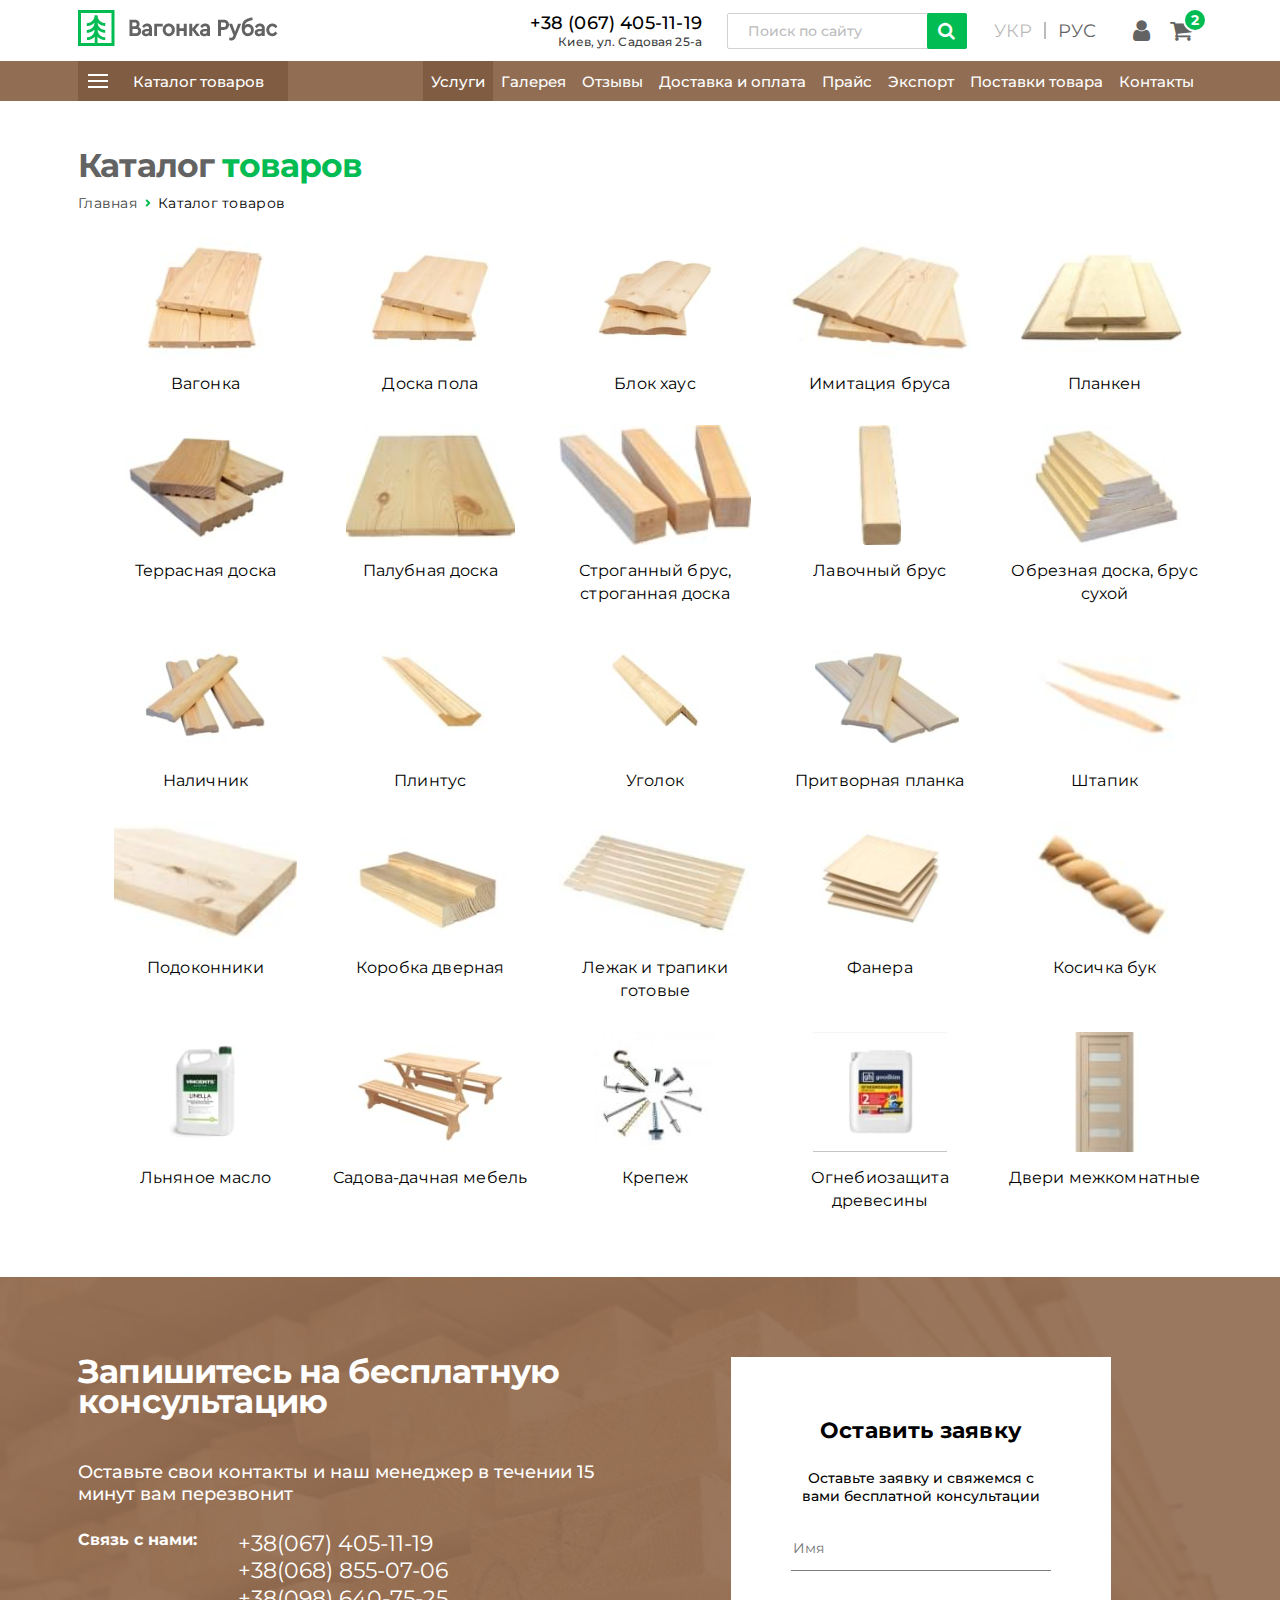
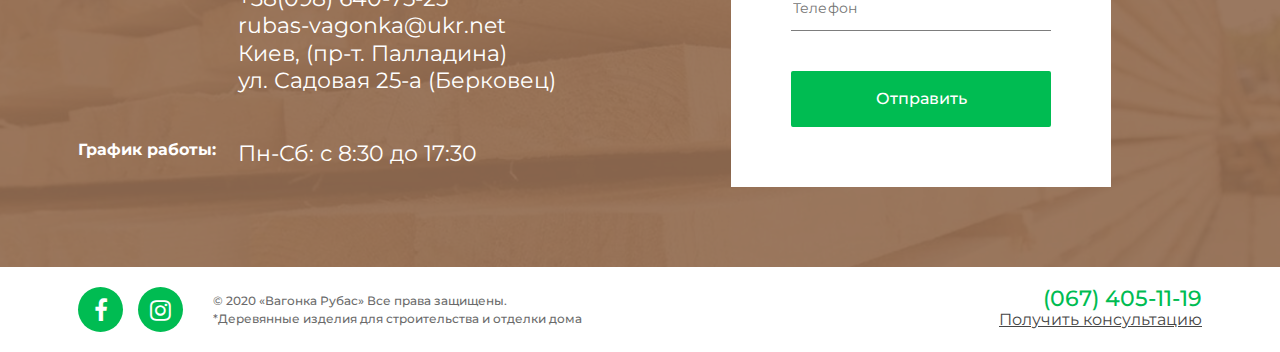
==== commit 4612b580: "v1.3" ====
--- a/catalog-1.html
+++ b/catalog-1.html
@@ -280,7 +280,7 @@
         <!--table-->
         <div class="item">
             <div class="item-img">
-                <img src="img/products/1.jpg" alt="">
+                <img src="img/catalog/1.jpg" alt="">
             </div>
             <div class="item-content">
                 <div style="font-size:11px" class="code-inf">арт. №003100</div>
@@ -304,7 +304,7 @@
         </div>
         <div class="item">
             <div class="item-img">
-                <img src="img/products/2.jpg" alt="">
+                <img src="img/catalog/2.jpg" alt="">
             </div>
             <div class="item-content">
                 <div style="font-size:11px" class="code-inf">арт. №003100</div>
@@ -348,151 +348,151 @@
         <ul class="categories-menu__list">
             <li class="categories-menu__item">
                 <a class="categories-menu__link" href="#">
-                    <div class="img"><img src="img/products/1.jpg" alt=""></div>
+                    <div class="img"><img src="img/catalog/1.jpg" alt=""></div>
                     <div class="title">Вагонка</div>
                 </a>
             </li>
             <li class="categories-menu__item">
                 <a class="categories-menu__link" href="#">
-                    <div class="img"><img src="img/products/2.jpg" alt=""></div>
+                    <div class="img"><img src="img/catalog/2.jpg" alt=""></div>
                     <div class="title">Доска пола</div>
                 </a>
             </li>
             <li class="categories-menu__item">
                 <a class="categories-menu__link" href="#">
-                    <div class="img"><img src="img/products/3.jpg" alt=""></div>
+                    <div class="img"><img src="img/catalog/3.jpg" alt=""></div>
                     <div class="title">Блок хауc</div>
                 </a>
             </li>
             <li class="categories-menu__item">
                 <a class="categories-menu__link" href="#">
-                    <div class="img"><img src="img/products/4.jpg" alt=""></div>
+                    <div class="img"><img src="img/catalog/4.jpg" alt=""></div>
                     <div class="title">Имитация бруса</div>
                 </a>
             </li>
             <li class="categories-menu__item">
                 <a class="categories-menu__link" href="#">
-                    <div class="img"><img src="img/products/5.jpg" alt=""></div>
+                    <div class="img"><img src="img/catalog/5.jpg" alt=""></div>
                     <div class="title">Планкен</div>
                 </a>
             </li>
             <li class="categories-menu__item">
                 <a class="categories-menu__link" href="#">
-                    <div class="img"><img src="img/products/6.jpg" alt=""></div>
+                    <div class="img"><img src="img/catalog/6.jpg" alt=""></div>
                     <div class="title">Террасная доска</div>
                 </a>
             </li>
             <li class="categories-menu__item">
                 <a class="categories-menu__link" href="#">
-                    <div class="img"><img src="img/products/7.jpg" alt=""></div>
+                    <div class="img"><img src="img/catalog/7.jpg" alt=""></div>
                     <div class="title">Палубная доска</div>
                 </a>
             </li>
             <li class="categories-menu__item">
                 <a class="categories-menu__link" href="#">
-                    <div class="img"><img src="img/products/8.jpg" alt=""></div>
+                    <div class="img"><img src="img/catalog/8.jpg" alt=""></div>
                     <div class="title">Строганный брус, строганная доска</div>
                 </a>
             </li>
             <li class="categories-menu__item">
                 <a class="categories-menu__link" href="#">
-                    <div class="img"><img src="img/products/9.jpg" alt=""></div>
+                    <div class="img"><img src="img/catalog/9.jpg" alt=""></div>
                     <div class="title">Лавочный брус</div>
                 </a>
             </li>
             <li class="categories-menu__item">
                 <a class="categories-menu__link" href="#">
-                    <div class="img"><img src="img/products/10.jpg" alt=""></div>
+                    <div class="img"><img src="img/catalog/10.jpg" alt=""></div>
                     <div class="title">Обрезная доска, брус сухой</div>
                 </a>
             </li>
             <li class="categories-menu__item">
                 <a class="categories-menu__link" href="#">
-                    <div class="img"><img src="img/products/11.jpg" alt=""></div>
+                    <div class="img"><img src="img/catalog/11.jpg" alt=""></div>
                     <div class="title">Наличник</div>
                 </a>
             </li>
             <li class="categories-menu__item">
                 <a class="categories-menu__link" href="#">
-                    <div class="img"><img src="img/products/12.jpg" alt=""></div>
+                    <div class="img"><img src="img/catalog/12.jpg" alt=""></div>
                     <div class="title">Плинтус</div>
                 </a>
             </li>
             <li class="categories-menu__item">
                 <a class="categories-menu__link" href="#">
-                    <div class="img"><img src="img/products/13.jpg" alt=""></div>
+                    <div class="img"><img src="img/catalog/13.jpg" alt=""></div>
                     <div class="title">Уголок</div>
                 </a>
             </li>
             <li class="categories-menu__item">
                 <a class="categories-menu__link" href="#">
-                    <div class="img"><img src="img/products/14.jpg" alt=""></div>
+                    <div class="img"><img src="img/catalog/14.jpg" alt=""></div>
                     <div class="title">Притворная планка</div>
                 </a>
             </li>
             <li class="categories-menu__item">
                 <a class="categories-menu__link" href="#">
-                    <div class="img"><img src="img/products/15.jpg" alt=""></div>
+                    <div class="img"><img src="img/catalog/15.jpg" alt=""></div>
                     <div class="title">Штапик</div>
                 </a>
             </li>
             <li class="categories-menu__item">
                 <a class="categories-menu__link" href="#">
-                    <div class="img"><img src="img/products/16.jpg" alt=""></div>
+                    <div class="img"><img src="img/catalog/16.jpg" alt=""></div>
                     <div class="title">Подоконники</div>
                 </a>
             </li>
             <li class="categories-menu__item">
                 <a class="categories-menu__link" href="#">
-                    <div class="img"><img src="img/products/17.jpg" alt=""></div>
+                    <div class="img"><img src="img/catalog/17.jpg" alt=""></div>
                     <div class="title">Коробка дверная</div>
                 </a>
             </li>
             <li class="categories-menu__item">
                 <a class="categories-menu__link" href="#">
-                    <div class="img"><img src="img/products/18.jpg" alt=""></div>
+                    <div class="img"><img src="img/catalog/18.jpg" alt=""></div>
                     <div class="title">Лежак и трапики готовые</div>
                 </a>
             </li>
             <li class="categories-menu__item">
                 <a class="categories-menu__link" href="#">
-                    <div class="img"><img src="img/products/19.jpg" alt=""></div>
+                    <div class="img"><img src="img/catalog/19.jpg" alt=""></div>
                     <div class="title">Фанера</div>
                 </a>
             </li>
             <li class="categories-menu__item">
                 <a class="categories-menu__link" href="#">
-                    <div class="img"><img src="img/products/20.jpg" alt=""></div>
+                    <div class="img"><img src="img/catalog/20.jpg" alt=""></div>
                     <div class="title">Косичка бук</div>
                 </a>
             </li>
             <li class="categories-menu__item">
                 <a class="categories-menu__link" href="#">
-                    <div class="img"><img src="img/products/21.jpg" alt=""></div>
+                    <div class="img"><img src="img/catalog/21.jpg" alt=""></div>
                     <div class="title">Льняное масло</div>
                 </a>
             </li>
             <li class="categories-menu__item">
                 <a class="categories-menu__link" href="#">
-                    <div class="img"><img src="img/products/22.jpg" alt=""></div>
+                    <div class="img"><img src="img/catalog/22.jpg" alt=""></div>
                     <div class="title">Садова-дачная мебель</div>
                 </a>
             </li>
             <li class="categories-menu__item">
                 <a class="categories-menu__link" href="#">
-                    <div class="img"><img src="img/products/23.jpg" alt=""></div>
+                    <div class="img"><img src="img/catalog/23.jpg" alt=""></div>
                     <div class="title">Крепеж</div>
                 </a>
             </li>
             <li class="categories-menu__item">
                 <a class="categories-menu__link" href="#">
-                    <div class="img"><img src="img/products/24.jpg" alt=""></div>
+                    <div class="img"><img src="img/catalog/24.jpg" alt=""></div>
                     <div class="title">Огнебиозащита древесины</div>
                 </a>
             </li>
             <li class="categories-menu__item">
                 <a class="categories-menu__link" href="#">
-                    <div class="img"><img src="img/products/25.jpg" alt=""></div>
+                    <div class="img"><img src="img/catalog/25.jpg" alt=""></div>
                     <div class="title">Двери межкомнатные</div>
                 </a>
             </li>
--- a/css/main.css
+++ b/css/main.css
@@ -1 +1 @@
-@import url("https://fonts.googleapis.com/css2?family=Montserrat:wght@400;500;700&display=swap");.container{padding-right:1em;padding-left:1em;margin-right:auto;margin-left:auto}@media (min-width: 320px){.container{width:100%}}@media (min-width: 768px){.container{width:750px}}@media (min-width: 1024px){.container{width:970px}}@media (min-width: 1240px){.container{width:1160px}}*,*:before,*:after{-webkit-box-sizing:border-box;box-sizing:border-box}body{display:-webkit-box;display:-webkit-flex;display:-ms-flexbox;display:flex;-webkit-box-orient:vertical;-webkit-box-direction:normal;-webkit-flex-direction:column;-ms-flex-direction:column;flex-direction:column;margin:0;min-height:100vh;font-family:"Montserrat",sans-serif;font-size:18px;font-weight:400;line-height:normal}h1,h2,h3,h4,h5,h6,ul,ol,p{margin:0;padding:0}ul,ol{list-style:none}input,textarea,button,a,img{outline:none}button,input,optgroup,select,textarea{font-family:inherit;font-size:100%;line-height:inherit;margin:0}button{cursor:pointer}textarea{overflow:auto}a{text-decoration:none;background-color:transparent;-webkit-transition:0.2s opacity;-o-transition:0.2s opacity;transition:0.2s opacity}a:hover,a:focus{opacity:0.8}section{position:relative}.section-title{text-align:center;font-size:33px;font-weight:700;letter-spacing:-0.83px;line-height:29.7px;color:#636363}.section-title span:last-child{color:#00bc52}.block-title{font-size:24px;font-weight:700;letter-spacing:-0.6px;line-height:21.6px;color:#636363}@media (max-width: 480px){.section-title{font-size:26px}}.overlay{position:absolute;left:0;top:0;right:0;bottom:0;opacity:.8;background-image:-webkit-gradient(linear, left top, left bottom, from(0), color-stop(7%, rgba(53,42,34,0.79)), to(rgba(128,92,66,0)));background-image:-o-linear-gradient(0, rgba(53,42,34,0.79) 7%, rgba(128,92,66,0) 100%);background-image:linear-gradient(0, rgba(53,42,34,0.79) 7%, rgba(128,92,66,0) 100%)}.btn{display:block;padding:12px 10px;max-width:210px;width:100%;text-align:center;font-size:16px;font-weight:500;line-height:22.4px;border:2px solid #00bc52;border-radius:2px;background-color:#00bc52;color:#fff;-webkit-transition:all 0.3s ease;-o-transition:all 0.3s ease;transition:all 0.3s ease;cursor:pointer}.btn:hover{background-color:transparent;color:#00bc52;opacity:1}.dots{display:-webkit-box;display:-webkit-flex;display:-ms-flexbox;display:flex;position:absolute;left:50%;-webkit-transform:translateX(-50%);-ms-transform:translateX(-50%);transform:translateX(-50%);list-style:none}.dots-b{bottom:20px}.dots-b li button{background-color:#00000075}.dots-b li{margin:0 7px}.dots-b li button{width:15px;height:15px;font-size:0;border:3px solid #636363;background-color:transparent;cursor:pointer}.dots-b li.slick-active button{border:3px solid #00bc52}.dots-a{bottom:-30px}.dots-a li button{background-color:transparent}.dots-a li{margin:0 5px}.dots-a li button{width:12px;height:12px;font-size:0;border:none;border-radius:50%;background-color:rgba(196,196,196,0.4);cursor:pointer}.dots-a li.slick-active button{background-color:#00bc52}#preloader{position:fixed;left:0;top:0;bottom:0;right:0;background-color:#000;z-index:99999}.loader{width:40px;height:40px;position:absolute;top:50%;left:50%;-webkit-transform:translate(-50%, -50%);-ms-transform:translate(-50%, -50%);transform:translate(-50%, -50%);margin-top:-13px;margin-left:-13px;border-radius:60px;-webkit-animation:loader .8s linear infinite;animation:loader .8s linear infinite}@-webkit-keyframes loader{0%{-webkit-transform:rotate(0deg);transform:rotate(0deg);border:4px solid #f44336;border-left-color:transparent}50%{-webkit-transform:rotate(180deg);transform:rotate(180deg);border:4px solid #673ab7;border-left-color:transparent}100%{-webkit-transform:rotate(360deg);transform:rotate(360deg);border:4px solid #f44336;border-left-color:transparent}}@keyframes loader{0%{-webkit-transform:rotate(0deg);transform:rotate(0deg);border:4px solid #f44336;border-left-color:transparent}50%{-webkit-transform:rotate(180deg);transform:rotate(180deg);border:4px solid #673ab7;border-left-color:transparent}100%{-webkit-transform:rotate(360deg);transform:rotate(360deg);border:4px solid #f44336;border-left-color:transparent}}#nav{z-index:999}#nav.fixed{position:fixed;left:0;right:0;-webkit-box-shadow:-1px -2px 10px #000;box-shadow:-1px -2px 10px #000}.navbar__wrapper{display:-webkit-box;display:-webkit-flex;display:-ms-flexbox;display:flex;-webkit-box-align:center;-webkit-align-items:center;-ms-flex-align:center;align-items:center;-webkit-box-pack:justify;-webkit-justify-content:space-between;-ms-flex-pack:justify;justify-content:space-between;position:relative;width:100%}.navbar__top{padding:10px 0;position:relative;background-color:#fff;-webkit-transition:padding 0.3s ease;-o-transition:padding 0.3s ease;transition:padding 0.3s ease}.navbar__inner{display:-webkit-box;display:-webkit-flex;display:-ms-flexbox;display:flex;-webkit-box-align:center;-webkit-align-items:center;-ms-flex-align:center;align-items:center;margin-left:auto;position:relative;height:100%}.navbar__inner>div{margin-left:25px}.navbar__phone{height:100%;font-weight:500;color:#3d3d3d}.navbar__phone--link{font-size:18px;letter-spacing:0.18px;color:#000}.navbar__phone--link i{display:none}.navbar__phone p{margin:0;font-size:12px;text-align:right;letter-spacing:0.12px}.navbar__search-btn{display:none}.navbar__search .search{position:relative;max-width:400px;width:100%;height:36px}.navbar__search .search input{padding:8px 20px;width:100%;height:inherit;font-size:14px;font-weight:500;border:1px solid #d2d2d2;border-radius:2px;background-color:#fff}.navbar__search .search input::-webkit-input-placeholder{color:#bcbcbc}.navbar__search .search input::-moz-placeholder{color:#bcbcbc}.navbar__search .search input:-ms-input-placeholder{color:#bcbcbc}.navbar__search .search input::-ms-input-placeholder{color:#bcbcbc}.navbar__search .search input::placeholder{color:#bcbcbc}.navbar__search .search button{position:absolute;right:0;width:40px;height:inherit;border:none;border-radius:2px;background-color:#00bc52;color:#fff}.navbar__lang{display:-webkit-box;display:-webkit-flex;display:-ms-flexbox;display:flex;-webkit-box-align:center;-webkit-align-items:center;-ms-flex-align:center;align-items:center}.navbar__lang--link{margin:0 2px;font-size:18px;letter-spacing:0.18px;color:#bbbbbb;-webkit-transition:border 0.3s ease;-o-transition:border 0.3s ease;transition:border 0.3s ease}.navbar__lang--link:hover{border-bottom:1px solid #00bc52}.navbar__lang--link.lang-active{color:#636363}.navbar__lang--line{margin:0 10px;width:2px;height:17px;background-color:#bbbbbb}.navbar__panel{display:-webkit-box;display:-webkit-flex;display:-ms-flexbox;display:flex;-webkit-box-align:center;-webkit-align-items:center;-ms-flex-align:center;align-items:center}.navbar__panel--link{margin:0 5px;padding:5px;font-size:24px;color:#636363;-webkit-transition:color 0.3s ease;-o-transition:color 0.3s ease;transition:color 0.3s ease}.navbar__panel--link:hover{color:#00bc52}.navbar__panel--link.basket{position:relative}.navbar__panel--link.basket span{display:-webkit-box;display:-webkit-flex;display:-ms-flexbox;display:flex;-webkit-box-align:center;-webkit-align-items:center;-ms-flex-align:center;align-items:center;-webkit-box-pack:center;-webkit-justify-content:center;-ms-flex-pack:center;justify-content:center;position:absolute;top:-3px;right:-10px;width:24px;height:24px;font-size:14px;font-weight:700;letter-spacing:0.14px;border:2px solid #fff;border-radius:50%;background-color:#00bc52;color:#fff}.navbar__bottom{background-color:#916d53}.navbar__categories{display:-webkit-box;display:-webkit-flex;display:-ms-flexbox;display:flex;-webkit-box-align:center;-webkit-align-items:center;-ms-flex-align:center;align-items:center;width:210px;height:40px;background-color:#805c42}.navbar__categories-collapse{display:-webkit-box;display:-webkit-flex;display:-ms-flexbox;display:flex;-webkit-box-align:center;-webkit-align-items:center;-ms-flex-align:center;align-items:center;-webkit-box-pack:center;-webkit-justify-content:center;-ms-flex-pack:center;justify-content:center;position:relative;padding:0 10px;width:40px;height:100%;cursor:pointer}.navbar__categories-collapse span{display:block;position:relative;width:20px;height:2px;background-color:#fff}.navbar__categories-collapse span:before,.navbar__categories-collapse span:after{content:'';position:absolute;width:20px;height:2px;background-color:#fff}.navbar__categories-collapse span:before{top:-6px}.navbar__categories-collapse span:after{bottom:-6px}.navbar__categories-title{-webkit-box-flex:1;-webkit-flex:1;-ms-flex:1;flex:1;padding-right:10px;text-align:center;font-size:15px;font-weight:500;line-height:21px;color:#fff}.navbar__menu{display:-webkit-box;display:-webkit-flex;display:-ms-flexbox;display:flex;-webkit-box-align:center;-webkit-align-items:center;-ms-flex-align:center;align-items:center;margin-left:auto;position:relative;height:40px}.navbar__menu #marker{position:absolute;left:0;width:0;height:100%;background-color:#805c42;-webkit-transition:0.3s ease;-o-transition:0.3s ease;transition:0.3s ease;z-index:1}.navbar__menu--link{display:-webkit-box;display:-webkit-flex;display:-ms-flexbox;display:flex;-webkit-box-align:center;-webkit-align-items:center;-ms-flex-align:center;align-items:center;-webkit-box-flex:0;-webkit-flex:0 0 1;-ms-flex:0 0 1;flex:0 0 1;padding:0 8px;position:relative;height:100%;font-size:15px;font-weight:500;line-height:21px;color:#fff;z-index:2}.navbar__menu--active{background-color:#805c42}@media (max-width: 1240px){.navbar__menu--link{font-size:13px}}@media (max-width: 1024px){.navbar__top{padding:5px 0;z-index:10}.navbar__inner{margin-right:45px}.navbar__inner>div{margin-left:auto}.navbar__phone{right:120px}.navbar__phone--link{display:-webkit-box;display:-webkit-flex;display:-ms-flexbox;display:flex;-webkit-box-align:center;-webkit-align-items:center;-ms-flex-align:center;align-items:center;-webkit-box-pack:center;-webkit-justify-content:center;-ms-flex-pack:center;justify-content:center;margin:0 5px;padding:5px;width:100%;height:100%;font-size:0;color:#636363;-webkit-transition:color 0.3s ease;-o-transition:color 0.3s ease;transition:color 0.3s ease}.navbar__phone--link:hover{color:#00bc52}.navbar__phone--link i{display:block;font-size:24px}.navbar__phone p{display:none}.navbar__search{margin-left:auto;height:100%}.navbar__search-btn{display:block;margin:0 5px;padding:5px;font-size:24px;color:#636363;-webkit-transition:color 0.3s ease;-o-transition:color 0.3s ease;transition:color 0.3s ease;cursor:pointer}.navbar__search-btn:hover{color:#00bc52}.navbar__search .search{padding:10px 0;position:absolute;right:-45px;top:0;-webkit-transform:translateY(-200%);-ms-transform:translateY(-200%);transform:translateY(-200%);width:250px;-webkit-transition:all 0.3s ease;-o-transition:all 0.3s ease;transition:all 0.3s ease;opacity:0;z-index:-1}.navbar__search--open .search{-webkit-transform:translateY(105%);-ms-transform:translateY(105%);transform:translateY(105%);opacity:1;z-index:10}.navbar__lang{display:none}.navbar__categories{position:absolute;top:-45px;right:0;width:auto;background-color:#fff;z-index:111}.navbar__categories-collapse span{height:3px;background-color:#636363}.navbar__categories-collapse span:before,.navbar__categories-collapse span:after{height:3px;background-color:#636363}.navbar__categories-title{display:none}.navbar__menu{margin:0;-webkit-box-pack:justify;-webkit-justify-content:space-between;-ms-flex-pack:justify;justify-content:space-between;width:100%}}@media (max-width: 768px){.navbar__menu{display:none}}main{-webkit-box-flex:1;-webkit-flex:1;-ms-flex:1;flex:1}.footer{background:#fff}.footer__wrapper{display:-webkit-box;display:-webkit-flex;display:-ms-flexbox;display:flex;-webkit-box-align:center;-webkit-align-items:center;-ms-flex-align:center;align-items:center;padding:20px 0;position:relative}.footer__social{display:-webkit-box;display:-webkit-flex;display:-ms-flexbox;display:flex;-webkit-box-align:center;-webkit-align-items:center;-ms-flex-align:center;align-items:center;margin-right:15px}.footer__social--link{display:-webkit-box;display:-webkit-flex;display:-ms-flexbox;display:flex;-webkit-box-align:center;-webkit-align-items:center;-ms-flex-align:center;align-items:center;-webkit-box-pack:center;-webkit-justify-content:center;-ms-flex-pack:center;justify-content:center;margin-right:15px;width:45px;height:45px;font-size:24px;border-radius:50%;background-color:#00bc52;color:#fff}.footer__text p{font-size:12px;font-weight:500;line-height:18.11px;color:#464646;opacity:0.8}.footer__modal{margin-left:auto;text-align:right}.footer__modal span{display:block;font-size:22px;font-weight:500;line-height:18.11px;color:#00bc52}.footer__modal--link{font-size:16px;text-decoration:underline;line-height:18.11px;color:#464646}@media (min-width: 1025px){.footer__modal--link i{display:none}}@media (max-width: 1024px){.footer__text{margin-left:auto;text-align:right}.footer__modal{position:absolute;left:120px}.footer__modal span{display:none}.footer__modal--link{display:-webkit-box;display:-webkit-flex;display:-ms-flexbox;display:flex;-webkit-box-align:center;-webkit-align-items:center;-ms-flex-align:center;align-items:center;-webkit-box-pack:center;-webkit-justify-content:center;-ms-flex-pack:center;justify-content:center;margin-right:15px;width:45px;height:45px;font-size:0;text-decoration:none;border-radius:50%;background-color:#00bc52;color:#fff}.footer__modal--link i{display:block;font-size:24px}}@media (max-width: 768px){.footer__wrapper{-webkit-box-orient:vertical;-webkit-box-direction:normal;-webkit-flex-direction:column;-ms-flex-direction:column;flex-direction:column}.footer__social{margin-right:60px;margin-bottom:20px}.footer__text{margin:0 auto;text-align:center}.footer__modal{left:50%;-webkit-transform:translateX(30px);-ms-transform:translateX(30px);transform:translateX(30px)}}.shop-menu{--mm-color-background: #fff}.shop-menu__wrapper{padding:0 20px;width:100%;-webkit-box-shadow:inset 0px 0px 21px -16px rgba(0,0,0,0.75);box-shadow:inset 0px 0px 21px -16px rgba(0,0,0,0.75)}.shop-menu .item{display:-webkit-box;display:-webkit-flex;display:-ms-flexbox;display:flex;padding:15px 0}.shop-menu .item-img{margin-right:10px}.shop-menu .item-img img{width:70px}.shop-menu .item-content-total{margin-top:10px}.shop-menu .item .product__add{border-top:1px solid #ccc;border-bottom:1px solid #ccc;height:30px;border-radius:48px}.shop-menu .item .product__add input{width:32px;height:26px;line-height:26px;border:none;text-align:center}.shop-menu .item .product__add button{height:29px;border:none;background-color:#00bc52;color:#fff;cursor:pointer}.shop-menu .item .product__add button.sub{border-radius:26px 0px 0px 26px}.shop-menu .item .product__add button.add{border-radius:0px 26px 26px 0px}.shop-menu-content{margin-right:10px}.shop-menu-title{display:block;margin-bottom:15px;font-size:18px}.shop-menu .sum{padding:20px;text-align:right}.shop-menu .sum-total{margin-bottom:20px}.shop-menu .sum .buttons{display:-webkit-box;display:-webkit-flex;display:-ms-flexbox;display:flex;-webkit-box-align:center;-webkit-align-items:center;-ms-flex-align:center;align-items:center;-webkit-box-pack:justify;-webkit-justify-content:space-between;-ms-flex-pack:justify;justify-content:space-between}.shop-menu .sum .buttons .sum-btn{padding:10px;border:none;color:#fff}.shop-menu .sum .buttons .qbo1click{background-color:#FF0A00}.shop-menu .sum .buttons .do-order{background-color:#7DD732}@media (max-width: 480px){.shop-menu .sum .buttons{-webkit-box-orient:vertical;-webkit-box-direction:normal;-webkit-flex-direction:column;-ms-flex-direction:column;flex-direction:column;-webkit-box-pack:end;-webkit-justify-content:flex-end;-ms-flex-pack:end;justify-content:flex-end;-webkit-box-align:end;-webkit-align-items:flex-end;-ms-flex-align:end;align-items:flex-end}.shop-menu .item-img img{width:55px}.shop-menu .sum .buttons .sum-btn{margin-bottom:15px}}.categories-menu{--mm-color-background: #fff;width:100%}.categories-menu__wrapper{padding:0 20px;width:100%;-webkit-box-shadow:inset 0px 0px 21px -16px rgba(0,0,0,0.75);box-shadow:inset 0px 0px 21px -16px rgba(0,0,0,0.75)}.categories-menu__link{display:-webkit-box;display:-webkit-flex;display:-ms-flexbox;display:flex;-webkit-box-align:center;-webkit-align-items:center;-ms-flex-align:center;align-items:center;padding-left:0;padding-right:0;width:100%}.categories-menu__link .img{margin-right:20px;width:30px;height:30px}.categories-menu__link .img img{width:100%;height:100%;-o-object-fit:cover;object-fit:cover}.categories-menu__link .title{width:100%;white-space:normal}.modal-window{display:none;max-width:500px;padding:30px}.modal-window h2{margin-bottom:20px;font-size:24px;color:#000;text-align:center}.modal-window ul{display:-webkit-box;display:-webkit-flex;display:-ms-flexbox;display:flex;-webkit-box-pack:justify;-webkit-justify-content:space-between;-ms-flex-pack:justify;justify-content:space-between}.modal-window ul li{margin-bottom:15px}.modal-window ul li i{margin-right:10px;font-size:20px;color:#00bc52}.modal-window ul li a{font-size:22px;color:#000}.modal-window .form input[type="text"],.modal-window .form input[type="tel"],.modal-window .form textarea{width:100%;outline:none;border:none;padding:10px;border:1px solid rgba(0,0,0,0.1);margin-bottom:10px;color:#000}.modal-window .form input[type="text"]:focus,.modal-window .form input[type="tel"]:focus,.modal-window .form textarea:focus{border:1px solid rgba(0,188,82,0.5);-webkit-transition:ease 1s;-o-transition:ease 1s;transition:ease 1s}.modal-window .form input[type="submit"]{opacity:0.4;width:100%;padding:12px;font-size:13px;color:#FFF;text-shadow:#000 0px 1px 2px;background:#00bc52;text-transform:uppercase;border:none;outline:none}.modal-window .form input[type="submit"]:hover{opacity:1;cursor:pointer}.modal-window .form textarea{height:200px;width:100%;resize:none;overflow:hidden}.modal-window .form ::-webkit-input-placeholder{color:#474747}.modal-window .form :-moz-placeholder{color:#474747}.modal-window .form ::-moz-placeholder{color:#474747}.modal-window .form :-ms-input-placeholder{color:#474747}.modal-window .form [placeholder]:focus::-webkit-input-placeholder{-webkit-transition:all 0.2s linear;transition:all 0.2s linear;-webkit-transform:translate(30px, 0);transform:translate(30px, 0);opacity:0}@media (max-width: 520px){.modal-window ul{-webkit-box-orient:vertical;-webkit-box-direction:normal;-webkit-flex-direction:column;-ms-flex-direction:column;flex-direction:column;-webkit-box-align:center;-webkit-align-items:center;-ms-flex-align:center;align-items:center}}.breadcrumb__list{padding:10px 0}.breadcrumb__list--item{display:inline;padding:8px;position:relative;font-size:14px;font-weight:400;letter-spacing:0.28px}.breadcrumb__list--item:first-child{padding-left:0}.breadcrumb__list--item:not(:last-child):before{content:"";position:absolute;right:-6px;top:50%;width:6px;height:8px;background:url("../img/breadcrumb-arrow.png") no-repeat center;-webkit-transform:translateY(-50%);-ms-transform:translateY(-50%);transform:translateY(-50%)}.breadcrumb__list--item a{color:#454545;text-decoration:none;font-size:14px;font-weight:400;letter-spacing:0.28px;-webkit-transition:0.3s ease;-o-transition:0.3s ease;transition:0.3s ease}.breadcrumb__list--item a:hover{color:#00bc52;text-decoration:underline}.categories{width:100%}.categories__item{margin-bottom:1px;background-color:#f2f2f2}.categories__item:hover{background-color:#00bc52}.categories__item:hover a{color:#fff}.categories__item--active{background-color:#00bc52}.categories__item--active a{color:#fff}.categories__item--link{display:block;padding:10px 25px;font-size:16px;font-weight:700;letter-spacing:0.16px;color:#454545}.category__description{margin:20px 0;color:#464646;font-size:14px}.category__price-list{display:-webkit-box;display:-webkit-flex;display:-ms-flexbox;display:flex;-webkit-box-align:center;-webkit-align-items:center;-ms-flex-align:center;align-items:center;margin-bottom:20px;padding:20px 30px;background-color:#f2f2f2}.category__price-list--text{-webkit-box-flex:1;-webkit-flex:1;-ms-flex:1;flex:1;margin-right:10px;font-size:14px;color:#464646}.category__price-list--link{width:120px}.category__price-list--link a{display:-webkit-box;display:-webkit-flex;display:-ms-flexbox;display:flex;-webkit-box-orient:vertical;-webkit-box-direction:normal;-webkit-flex-direction:column;-ms-flex-direction:column;flex-direction:column;-webkit-box-align:center;-webkit-align-items:center;-ms-flex-align:center;align-items:center;font-size:14px;color:#00bc52}.category__price-list--link a i{font-size:24px}.category__ads{margin:30px 0}.category__ads p{margin:20px 0;font-size:14px}.category__ads ul{font-size:14px}.category__ads ul li{padding-left:17px;position:relative}.category__ads ul li:before{content:'';position:absolute;top:8px;left:5px;width:4px;height:4px;border-radius:50%;background-color:#00bc52}.category__ads .btn{margin-top:20px;margin-left:auto;margin-right:auto}.category .products__list{display:-webkit-box;display:-webkit-flex;display:-ms-flexbox;display:flex;-webkit-flex-wrap:wrap;-ms-flex-wrap:wrap;flex-wrap:wrap;margin-left:-10px;margin-right:-10px}.category .products__item{margin:10px;width:-webkit-calc(100% / 4 - 20px);width:calc(100% / 4 - 20px)}.category .products__item--img{margin-bottom:10px;width:100%;height:140px}.category .products__item--img img{width:100%;height:100%;-o-object-fit:cover;object-fit:cover}.category .products__item--title{font-size:14px;font-weight:700;color:#3d3d3d}@media (max-width: 1240px){.category .products__item{width:-webkit-calc(100% / 3 - 20px);width:calc(100% / 3 - 20px)}}@media (max-width: 1024px) and (min-width: 769px){.category .products__item{width:-webkit-calc(100% / 2 - 20px);width:calc(100% / 2 - 20px)}}@media (max-width: 1024px){.category__price-list{-webkit-box-orient:vertical;-webkit-box-direction:normal;-webkit-flex-direction:column;-ms-flex-direction:column;flex-direction:column;padding:15px}.category__price-list--text{margin-right:0;margin-bottom:10px}}@media (max-width: 480px){.category .products__item{width:-webkit-calc(100% / 2 - 20px);width:calc(100% / 2 - 20px)}}@media (max-width: 375px){.category .products__list{-webkit-box-align:center;-webkit-align-items:center;-ms-flex-align:center;align-items:center;-webkit-box-pack:center;-webkit-justify-content:center;-ms-flex-pack:center;justify-content:center;margin-left:0;margin-right:0}.category .products__item{margin:10px 0;max-width:190px;width:100%}.category .products__item--title{text-align:center}}.page{padding-top:50px;background-color:#fff}.page__title{text-align:left}.page__wrapper{display:-webkit-box;display:-webkit-flex;display:-ms-flexbox;display:flex}.page__aside{width:300px}.page__main{-webkit-box-flex:1;-webkit-flex:1;-ms-flex:1;flex:1;margin-left:30px}@media (max-width: 1024px){.page__aside{width:250px}}@media (max-width: 768px){.page{padding-top:70px}.page__aside{display:none}.page__main{margin-left:0}}.home-slider{background-color:#fff}.home-slider__wrapper{padding:140px 0;max-width:560px;width:100%}.home-slider__wrapper h1,.home-slider__wrapper p{text-shadow:0 0 11px rgba(0,0,0,0.25);color:#fff}.home-slider__item{background-position:center center;background-size:cover;outline:none}.home-slider__title{margin-bottom:20px;font-size:44px;font-weight:700;letter-spacing:-1.1px;line-height:39.6px}.home-slider__subtitle{margin-bottom:20px;font-size:18px;font-weight:500;letter-spacing:-0.27px;line-height:21.6px}@media (max-width: 768px){.home-slider__wrapper{padding:100px 0;max-width:100%}.home-slider__title{font-size:34px}}@media (max-width: 375px){.home-slider__title{font-size:26px;line-height:34px}}.catalog{padding:60px 0;background-color:#fff}.catalog__title{margin-bottom:25px}.catalog__list{display:-webkit-box;display:-webkit-flex;display:-ms-flexbox;display:flex;-webkit-flex-wrap:wrap;-ms-flex-wrap:wrap;flex-wrap:wrap;margin-left:-15px;margin-right:-15px}.catalog__item{margin:15px;width:-webkit-calc(100% / 5 - 30px);width:calc(100% / 5 - 30px)}.catalog__item-img{margin-bottom:15px;height:120px}.catalog__item-img img{width:100%;height:100%;-o-object-fit:contain;object-fit:contain}.catalog__item-title{text-align:center;font-size:16px;letter-spacing:0.16px;line-height:22.4px;color:#000}@media (max-width: 1024px){.catalog__item{width:-webkit-calc(100% / 4 - 30px);width:calc(100% / 4 - 30px)}}@media (max-width: 768px){.catalog__item{width:-webkit-calc(100% / 3 - 30px);width:calc(100% / 3 - 30px)}}@media (max-width: 480px){.catalog{padding:30px 0}.catalog__item{width:-webkit-calc(100% / 2 - 30px);width:calc(100% / 2 - 30px)}}.objects{padding:60px 0;background-color:#f7f5f3}.objects__title{margin-bottom:25px}.objects__list{display:-webkit-box;display:-webkit-flex;display:-ms-flexbox;display:flex;-webkit-flex-wrap:wrap;-ms-flex-wrap:wrap;flex-wrap:wrap;margin-left:-10px;margin-right:-10px}.objects__item{display:-webkit-box;display:-webkit-flex;display:-ms-flexbox;display:flex;-webkit-box-align:end;-webkit-align-items:flex-end;-ms-flex-align:end;align-items:flex-end;margin:10px;padding:25px 40px;position:relative;width:-webkit-calc(100% / 2 - 20px);width:calc(100% / 2 - 20px);height:200px}.objects__item-bg{position:absolute;top:0;right:0;bottom:0;left:0}.objects__item-title{position:relative;font-size:24px;font-weight:700;letter-spacing:-0.6px;line-height:21.6px;color:#fff;z-index:1}@media (max-width: 768px){.objects__list{margin-left:0;margin-right:0}.objects__item{margin:10px 0;width:100%}}@media (max-width: 480px){.objects{padding:30px 0}}.services{padding:60px 0;background-color:#fff}.services__title{margin-bottom:25px}.services__list{display:-webkit-box;display:-webkit-flex;display:-ms-flexbox;display:flex;-webkit-flex-wrap:wrap;-ms-flex-wrap:wrap;flex-wrap:wrap;margin-left:-10px;margin-right:-10px}.services__item{margin:10px;width:-webkit-calc(100% / 4 - 20px);width:calc(100% / 4 - 20px)}.services__item-img{margin-bottom:15px;height:200px}.services__item-img img{width:100%;height:100%;-o-object-fit:cover;object-fit:cover}.services__item-title{text-align:center;font-size:16px;letter-spacing:0.16px;line-height:22.4px;color:#000}@media (max-width: 1024px){.services__item{width:-webkit-calc(100% / 2 - 30px);width:calc(100% / 2 - 30px)}}@media (max-width: 480px){.services{padding:30px 0}.services__list{margin-left:0;margin-right:0}.services__item{margin:10px 0;width:100%}}.about{padding:60px 0;position:relative;background-color:#fff}.about:before{content:'';position:absolute;top:0;left:0;width:70%;height:100%;background-color:#f7f5f3;z-index:1}.about__wrapper{display:-webkit-box;display:-webkit-flex;display:-ms-flexbox;display:flex}.about__title{margin-bottom:25px}.about__text{padding-right:20px;width:-webkit-calc(100% / 2);width:calc(100% / 2);z-index:2}.about__text p{margin:20px 0;font-size:16px;line-height:23.21px;color:#000}.about__img{display:-webkit-box;display:-webkit-flex;display:-ms-flexbox;display:flex;-webkit-box-pack:end;-webkit-justify-content:flex-end;-ms-flex-pack:end;justify-content:flex-end;width:-webkit-calc(100% / 2);width:calc(100% / 2);z-index:2}.about__img img{max-width:100%;height:auto}@media (max-width: 1024px){.about:before{width:100%}.about__text{padding-right:0;width:100%}.about__img{display:none}}@media (max-width: 480px){.about{padding:30px 0}}.reviews{padding:60px 0 80px;background-color:#fff}.reviews__title{margin-bottom:45px}.reviews__slide{margin:0 10px;height:100%;outline:none}.reviews__slide-wrapper{display:-webkit-box;display:-webkit-flex;display:-ms-flexbox;display:flex;height:100%}.reviews__slide-photo{margin-right:30px;position:relative;width:130px}.reviews__slide-photo:before{content:'';position:absolute;top:0;right:-5px;width:31px;height:31px;border:1px solid #636363;border-radius:50%;background:url("../img/quotes.png") no-repeat center/60%}.reviews__slide-photo img{max-width:100%;height:130px;-o-object-fit:cover;object-fit:cover;border-radius:50%}.reviews__slide-content{-webkit-box-flex:1;-webkit-flex:1;-ms-flex:1;flex:1;height:100%}.reviews__slide-text{margin-bottom:20px;font-size:15px;line-height:19.5px;color:#636363}.reviews__slide-author{font-size:16px;font-weight:500;line-height:25.6px;color:#000}@media (max-width: 480px){.reviews{padding:30px 0 50px}.reviews__slide{margin:0}.reviews__slide-wrapper{-webkit-box-orient:vertical;-webkit-box-direction:normal;-webkit-flex-direction:column;-ms-flex-direction:column;flex-direction:column;position:relative}.reviews__slide-photo{width:80px}.reviews__slide-photo img{height:80px}.reviews__slide-text{margin-top:15px;margin-bottom:0}.reviews__slide-author{position:absolute;top:10px;left:100px;z-index:1}}.feedback{padding:80px 0;background:rgba(145,109,83,0.92)}.feedback .bg{position:absolute;top:0;left:0;right:0;bottom:0;background:url("../img/feedback-bg.jpg") no-repeat center/cover;z-index:-1}.feedback-wrap{display:-webkit-box;display:-webkit-flex;display:-ms-flexbox;display:flex}.feedback__info{display:-webkit-box;display:-webkit-flex;display:-ms-flexbox;display:flex;-webkit-box-orient:vertical;-webkit-box-direction:normal;-webkit-flex-direction:column;-ms-flex-direction:column;flex-direction:column;-webkit-box-pack:justify;-webkit-justify-content:space-between;-ms-flex-pack:justify;justify-content:space-between;padding-right:40px;width:50%}.feedback__form{width:50%}.feedback__title{margin-bottom:20px;text-align:left;color:#fff}.feedback__title:after{display:none}.feedback__text{font-weight:500;color:#fff}.feedback__contacts,.feedback__schedule{display:-webkit-box;display:-webkit-flex;display:-ms-flexbox;display:flex;margin-bottom:20px;color:#fff}.feedback__contacts span,.feedback__schedule span{display:block;margin-right:20px;max-width:140px;width:100%;font-size:16px;font-weight:700;line-height:20.46px}.feedback__contacts ul,.feedback__schedule ul{font-size:22px;line-height:27.51px}.feedback form{display:-webkit-box;display:-webkit-flex;display:-ms-flexbox;display:flex;-webkit-box-orient:vertical;-webkit-box-direction:normal;-webkit-flex-direction:column;-ms-flex-direction:column;flex-direction:column;-webkit-box-align:center;-webkit-align-items:center;-ms-flex-align:center;align-items:center;margin-left:auto;margin-right:auto;padding:60px;max-width:380px;width:100%;background-color:#fff}.feedback form h6{margin-bottom:25px;font-size:22px;letter-spacing:0.22px;color:#000}.feedback form p{margin-bottom:20px;font-size:14px;font-weight:500;line-height:18.37px;text-align:center;color:#000}.feedback form input[type=text],.feedback form input[type=tel]{margin-bottom:15px;max-width:260px;width:100%;height:45px;font-size:14px;letter-spacing:0.14px;line-height:18.37px;border:none;border-bottom:1px solid #7d7d7d;background-color:transparent;color:#5b5b5b}.feedback form input[type=text]:focus,.feedback form input[type=tel]:focus{color:#000}.feedback form input[type=tel]{margin-bottom:40px}.feedback form input[type=submit]{padding:15px 10px;max-width:260px;width:100%}.feedback form input[type=submit]{cursor:pointer}.feedback form input[type=submit]:hover{color:#00bc52}@media (max-width: 768px){.feedback{padding:30px 0}.feedback-wrap{-webkit-box-orient:vertical;-webkit-box-direction:normal;-webkit-flex-direction:column;-ms-flex-direction:column;flex-direction:column}.feedback__info,.feedback__form{width:100%}.feedback__info{padding-right:0}.feedback__title{text-align:center}.feedback__text{margin-bottom:20px;text-align:center}.feedback__contacts,.feedback__schedule{-webkit-box-orient:vertical;-webkit-box-direction:normal;-webkit-flex-direction:column;-ms-flex-direction:column;flex-direction:column;-webkit-box-align:center;-webkit-align-items:center;-ms-flex-align:center;align-items:center;text-align:center}.feedback__contacts span,.feedback__schedule span{margin-bottom:15px}.feedback__contacts li,.feedback__schedule li{margin:5px 0}}@media (max-width: 480px){.feedback__title{text-align:center}.feedback__contacts,.feedback__schedule{display:-webkit-box;display:-webkit-flex;display:-ms-flexbox;display:flex;-webkit-box-orient:vertical;-webkit-box-direction:normal;-webkit-flex-direction:column;-ms-flex-direction:column;flex-direction:column}.feedback__contacts span,.feedback__schedule span{margin-right:0;margin-bottom:20px}.feedback__contacts ul,.feedback__schedule ul{font-size:18px}.feedback form{padding:30px}}
+@import url("https://fonts.googleapis.com/css2?family=Montserrat:wght@400;500;700&display=swap");.container{padding-right:1em;padding-left:1em;margin-right:auto;margin-left:auto}@media (min-width: 320px){.container{width:100%}}@media (min-width: 768px){.container{width:750px}}@media (min-width: 1024px){.container{width:970px}}@media (min-width: 1240px){.container{width:1160px}}*,*:before,*:after{-webkit-box-sizing:border-box;box-sizing:border-box}body{display:-webkit-box;display:-webkit-flex;display:-ms-flexbox;display:flex;-webkit-box-orient:vertical;-webkit-box-direction:normal;-webkit-flex-direction:column;-ms-flex-direction:column;flex-direction:column;margin:0;min-height:100vh;font-family:"Montserrat",sans-serif;font-size:18px;font-weight:400;line-height:normal}h1,h2,h3,h4,h5,h6,ul,ol,p{margin:0;padding:0}ul,ol{list-style:none}input,textarea,button,a,img{outline:none}button,input,optgroup,select,textarea{font-family:inherit;font-size:100%;line-height:inherit;margin:0}button{cursor:pointer}textarea{overflow:auto}a{text-decoration:none;background-color:transparent;-webkit-transition:0.2s opacity;-o-transition:0.2s opacity;transition:0.2s opacity}a:hover,a:focus{opacity:0.8}section{position:relative}.plusminus{display:-webkit-box;display:-webkit-flex;display:-ms-flexbox;display:flex;-webkit-box-align:center;-webkit-align-items:center;-ms-flex-align:center;align-items:center;-webkit-box-pack:justify;-webkit-justify-content:space-between;-ms-flex-pack:justify;justify-content:space-between;width:120px;height:34px;border:1px solid #e5e5e5;border-radius:3px}.plusminus button{padding:0;color:#fff;width:32px;height:32px;background:#e5e5e5;border:none}.plusminus button.sub{border-top-right-radius:3px;border-bottom-right-radius:3px}.plusminus button.add{border-top-left-radius:3px;border-bottom-left-radius:3px}.plusminus input{width:40px;border:none;background:#fff;color:#000;text-align:center;font-size:14px}.section-title{text-align:center;font-size:33px;font-weight:700;letter-spacing:-0.83px;line-height:29.7px;color:#636363}.section-title span:last-child{color:#00bc52}.block-title{font-size:24px;font-weight:700;letter-spacing:-0.6px;line-height:21.6px;color:#636363}@media (max-width: 480px){.section-title{font-size:26px}}.overlay{position:absolute;left:0;top:0;right:0;bottom:0;opacity:.8;background-image:-webkit-gradient(linear, left top, left bottom, from(0), color-stop(7%, rgba(53,42,34,0.79)), to(rgba(128,92,66,0)));background-image:-o-linear-gradient(0, rgba(53,42,34,0.79) 7%, rgba(128,92,66,0) 100%);background-image:linear-gradient(0, rgba(53,42,34,0.79) 7%, rgba(128,92,66,0) 100%)}.btn{display:block;padding:12px 10px;max-width:210px;width:100%;text-align:center;font-size:16px;font-weight:500;line-height:22.4px;border:2px solid #00bc52;border-radius:2px;background-color:#00bc52;color:#fff;-webkit-transition:all 0.3s ease;-o-transition:all 0.3s ease;transition:all 0.3s ease;cursor:pointer}@media (min-width: 481px){.btn:hover{background-color:transparent;color:#00bc52;opacity:1}}.dots{display:-webkit-box;display:-webkit-flex;display:-ms-flexbox;display:flex;position:absolute;left:50%;-webkit-transform:translateX(-50%);-ms-transform:translateX(-50%);transform:translateX(-50%);list-style:none}.dots-b{bottom:20px}.dots-b li button{background-color:#00000075}.dots-b li{margin:0 7px}.dots-b li button{width:15px;height:15px;font-size:0;border:3px solid #636363;background-color:transparent;cursor:pointer}.dots-b li.slick-active button{border:3px solid #00bc52}.dots-a{bottom:-30px}.dots-a li button{background-color:transparent}.dots-a li{margin:0 5px}.dots-a li button{width:12px;height:12px;font-size:0;border:none;border-radius:50%;background-color:rgba(196,196,196,0.4);cursor:pointer}.dots-a li.slick-active button{background-color:#00bc52}#preloader{position:fixed;left:0;top:0;bottom:0;right:0;background-color:#000;z-index:99999}.loader{width:40px;height:40px;position:absolute;top:50%;left:50%;-webkit-transform:translate(-50%, -50%);-ms-transform:translate(-50%, -50%);transform:translate(-50%, -50%);margin-top:-13px;margin-left:-13px;border-radius:60px;-webkit-animation:loader .8s linear infinite;animation:loader .8s linear infinite}@-webkit-keyframes loader{0%{-webkit-transform:rotate(0deg);transform:rotate(0deg);border:4px solid #f44336;border-left-color:transparent}50%{-webkit-transform:rotate(180deg);transform:rotate(180deg);border:4px solid #673ab7;border-left-color:transparent}100%{-webkit-transform:rotate(360deg);transform:rotate(360deg);border:4px solid #f44336;border-left-color:transparent}}@keyframes loader{0%{-webkit-transform:rotate(0deg);transform:rotate(0deg);border:4px solid #f44336;border-left-color:transparent}50%{-webkit-transform:rotate(180deg);transform:rotate(180deg);border:4px solid #673ab7;border-left-color:transparent}100%{-webkit-transform:rotate(360deg);transform:rotate(360deg);border:4px solid #f44336;border-left-color:transparent}}#nav{z-index:999}#nav.fixed{position:fixed;left:0;right:0;-webkit-box-shadow:-1px -2px 10px #000;box-shadow:-1px -2px 10px #000}.navbar__wrapper{display:-webkit-box;display:-webkit-flex;display:-ms-flexbox;display:flex;-webkit-box-align:center;-webkit-align-items:center;-ms-flex-align:center;align-items:center;-webkit-box-pack:justify;-webkit-justify-content:space-between;-ms-flex-pack:justify;justify-content:space-between;position:relative;width:100%}.navbar__top{padding:10px 0;position:relative;background-color:#fff;-webkit-transition:padding 0.3s ease;-o-transition:padding 0.3s ease;transition:padding 0.3s ease}.navbar__inner{display:-webkit-box;display:-webkit-flex;display:-ms-flexbox;display:flex;-webkit-box-align:center;-webkit-align-items:center;-ms-flex-align:center;align-items:center;margin-left:auto;position:relative;height:100%}.navbar__inner>div{margin-left:25px}.navbar__phone{height:100%;font-weight:500;color:#3d3d3d}.navbar__phone--link{font-size:18px;letter-spacing:0.18px;color:#000}.navbar__phone--link i{display:none}.navbar__phone p{margin:0;font-size:12px;text-align:right;letter-spacing:0.12px}.navbar__search-btn{display:none}.navbar__search .search{position:relative;max-width:400px;width:100%;height:36px}.navbar__search .search input{padding:8px 20px;width:100%;height:inherit;font-size:14px;font-weight:500;border:1px solid #d2d2d2;border-radius:2px;background-color:#fff}.navbar__search .search input::-webkit-input-placeholder{color:#bcbcbc}.navbar__search .search input::-moz-placeholder{color:#bcbcbc}.navbar__search .search input:-ms-input-placeholder{color:#bcbcbc}.navbar__search .search input::-ms-input-placeholder{color:#bcbcbc}.navbar__search .search input::placeholder{color:#bcbcbc}.navbar__search .search button{position:absolute;right:0;width:40px;height:inherit;border:none;border-radius:2px;background-color:#00bc52;color:#fff}.navbar__lang{display:-webkit-box;display:-webkit-flex;display:-ms-flexbox;display:flex;-webkit-box-align:center;-webkit-align-items:center;-ms-flex-align:center;align-items:center}.navbar__lang--link{margin:0 2px;font-size:18px;letter-spacing:0.18px;color:#bbbbbb;-webkit-transition:border 0.3s ease;-o-transition:border 0.3s ease;transition:border 0.3s ease}.navbar__lang--link:hover{border-bottom:1px solid #00bc52}.navbar__lang--link.lang-active{color:#636363}.navbar__lang--line{margin:0 10px;width:2px;height:17px;background-color:#bbbbbb}.navbar__panel{display:-webkit-box;display:-webkit-flex;display:-ms-flexbox;display:flex;-webkit-box-align:center;-webkit-align-items:center;-ms-flex-align:center;align-items:center}.navbar__panel--link{margin:0 5px;padding:5px;font-size:24px;color:#636363;-webkit-transition:color 0.3s ease;-o-transition:color 0.3s ease;transition:color 0.3s ease}.navbar__panel--link:hover{color:#00bc52}.navbar__panel--link.basket{position:relative}.navbar__panel--link.basket span{display:-webkit-box;display:-webkit-flex;display:-ms-flexbox;display:flex;-webkit-box-align:center;-webkit-align-items:center;-ms-flex-align:center;align-items:center;-webkit-box-pack:center;-webkit-justify-content:center;-ms-flex-pack:center;justify-content:center;position:absolute;top:-3px;right:-10px;width:24px;height:24px;font-size:14px;font-weight:700;letter-spacing:0.14px;border:2px solid #fff;border-radius:50%;background-color:#00bc52;color:#fff}.navbar__bottom{background-color:#916d53}.navbar__categories{display:-webkit-box;display:-webkit-flex;display:-ms-flexbox;display:flex;-webkit-box-align:center;-webkit-align-items:center;-ms-flex-align:center;align-items:center;width:210px;height:40px;background-color:#805c42}.navbar__categories-collapse{display:-webkit-box;display:-webkit-flex;display:-ms-flexbox;display:flex;-webkit-box-align:center;-webkit-align-items:center;-ms-flex-align:center;align-items:center;-webkit-box-pack:center;-webkit-justify-content:center;-ms-flex-pack:center;justify-content:center;position:relative;padding:0 10px;width:40px;height:100%;cursor:pointer}.navbar__categories-collapse span{display:block;position:relative;width:20px;height:2px;background-color:#fff}.navbar__categories-collapse span:before,.navbar__categories-collapse span:after{content:'';position:absolute;width:20px;height:2px;background-color:#fff}.navbar__categories-collapse span:before{top:-6px}.navbar__categories-collapse span:after{bottom:-6px}.navbar__categories-title{-webkit-box-flex:1;-webkit-flex:1;-ms-flex:1;flex:1;padding-right:10px;text-align:center;font-size:15px;font-weight:500;line-height:21px;color:#fff}.navbar__menu{display:-webkit-box;display:-webkit-flex;display:-ms-flexbox;display:flex;-webkit-box-align:center;-webkit-align-items:center;-ms-flex-align:center;align-items:center;margin-left:auto;position:relative;height:40px}.navbar__menu #marker{position:absolute;left:0;width:0;height:100%;background-color:#805c42;-webkit-transition:0.3s ease;-o-transition:0.3s ease;transition:0.3s ease;z-index:1}.navbar__menu--link{display:-webkit-box;display:-webkit-flex;display:-ms-flexbox;display:flex;-webkit-box-align:center;-webkit-align-items:center;-ms-flex-align:center;align-items:center;-webkit-box-flex:0;-webkit-flex:0 0 1;-ms-flex:0 0 1;flex:0 0 1;padding:0 8px;position:relative;height:100%;font-size:15px;font-weight:500;line-height:21px;color:#fff;z-index:2}.navbar__menu--active{background-color:#805c42}@media (max-width: 1240px){.navbar__menu--link{font-size:13px}}@media (max-width: 1024px){.navbar__top{padding:5px 0;z-index:10}.navbar__inner{margin-right:45px}.navbar__inner>div{margin-left:auto}.navbar__phone{right:120px}.navbar__phone--link{display:-webkit-box;display:-webkit-flex;display:-ms-flexbox;display:flex;-webkit-box-align:center;-webkit-align-items:center;-ms-flex-align:center;align-items:center;-webkit-box-pack:center;-webkit-justify-content:center;-ms-flex-pack:center;justify-content:center;margin:0 5px;padding:5px;width:100%;height:100%;font-size:0;color:#636363;-webkit-transition:color 0.3s ease;-o-transition:color 0.3s ease;transition:color 0.3s ease}.navbar__phone--link:hover{color:#00bc52}.navbar__phone--link i{display:block;font-size:24px}.navbar__phone p{display:none}.navbar__search{margin-left:auto;height:100%}.navbar__search-btn{display:block;margin:0 5px;padding:5px;font-size:24px;color:#636363;-webkit-transition:color 0.3s ease;-o-transition:color 0.3s ease;transition:color 0.3s ease;cursor:pointer}.navbar__search-btn:hover{color:#00bc52}.navbar__search .search{padding:10px 0;position:absolute;right:-45px;top:0;-webkit-transform:translateY(-200%);-ms-transform:translateY(-200%);transform:translateY(-200%);width:250px;-webkit-transition:all 0.3s ease;-o-transition:all 0.3s ease;transition:all 0.3s ease;opacity:0;z-index:-1}.navbar__search--open .search{-webkit-transform:translateY(105%);-ms-transform:translateY(105%);transform:translateY(105%);opacity:1;z-index:10}.navbar__lang{display:none}.navbar__categories{position:absolute;top:-45px;right:0;width:auto;background-color:#fff;z-index:111}.navbar__categories-collapse span{height:3px;background-color:#636363}.navbar__categories-collapse span:before,.navbar__categories-collapse span:after{height:3px;background-color:#636363}.navbar__categories-title{display:none}.navbar__menu{margin:0;-webkit-box-pack:justify;-webkit-justify-content:space-between;-ms-flex-pack:justify;justify-content:space-between;width:100%}}@media (max-width: 768px){.navbar__menu{display:none}}main{-webkit-box-flex:1;-webkit-flex:1;-ms-flex:1;flex:1}.footer{background:#fff}.footer__wrapper{display:-webkit-box;display:-webkit-flex;display:-ms-flexbox;display:flex;-webkit-box-align:center;-webkit-align-items:center;-ms-flex-align:center;align-items:center;padding:20px 0;position:relative}.footer__social{display:-webkit-box;display:-webkit-flex;display:-ms-flexbox;display:flex;-webkit-box-align:center;-webkit-align-items:center;-ms-flex-align:center;align-items:center;margin-right:15px}.footer__social--link{display:-webkit-box;display:-webkit-flex;display:-ms-flexbox;display:flex;-webkit-box-align:center;-webkit-align-items:center;-ms-flex-align:center;align-items:center;-webkit-box-pack:center;-webkit-justify-content:center;-ms-flex-pack:center;justify-content:center;margin-right:15px;width:45px;height:45px;font-size:24px;border-radius:50%;background-color:#00bc52;color:#fff}.footer__text p{font-size:12px;font-weight:500;line-height:18.11px;color:#464646;opacity:0.8}.footer__modal{margin-left:auto;text-align:right}.footer__modal span{display:block;font-size:22px;font-weight:500;line-height:18.11px;color:#00bc52}.footer__modal--link{font-size:16px;text-decoration:underline;line-height:18.11px;color:#464646}@media (min-width: 1025px){.footer__modal--link i{display:none}}@media (max-width: 1024px){.footer__text{margin-left:auto;text-align:right}.footer__modal{position:absolute;left:120px}.footer__modal span{display:none}.footer__modal--link{display:-webkit-box;display:-webkit-flex;display:-ms-flexbox;display:flex;-webkit-box-align:center;-webkit-align-items:center;-ms-flex-align:center;align-items:center;-webkit-box-pack:center;-webkit-justify-content:center;-ms-flex-pack:center;justify-content:center;margin-right:15px;width:45px;height:45px;font-size:0;text-decoration:none;border-radius:50%;background-color:#00bc52;color:#fff}.footer__modal--link i{display:block;font-size:24px}}@media (max-width: 768px){.footer__wrapper{-webkit-box-orient:vertical;-webkit-box-direction:normal;-webkit-flex-direction:column;-ms-flex-direction:column;flex-direction:column}.footer__social{margin-right:60px;margin-bottom:20px}.footer__text{margin:0 auto;text-align:center}.footer__modal{left:50%;-webkit-transform:translateX(30px);-ms-transform:translateX(30px);transform:translateX(30px)}}.shop-menu{--mm-color-background: #fff}.shop-menu__wrapper{padding:0 20px;width:100%;-webkit-box-shadow:inset 0px 0px 21px -16px rgba(0,0,0,0.75);box-shadow:inset 0px 0px 21px -16px rgba(0,0,0,0.75)}.shop-menu .item{display:-webkit-box;display:-webkit-flex;display:-ms-flexbox;display:flex;padding:15px 0}.shop-menu .item-img{margin-right:10px}.shop-menu .item-img img{width:70px}.shop-menu .item-content-total{margin-top:10px}.shop-menu .item .product__add{border-top:1px solid #ccc;border-bottom:1px solid #ccc;height:30px;border-radius:48px}.shop-menu .item .product__add input{width:32px;height:26px;line-height:26px;border:none;text-align:center}.shop-menu .item .product__add button{height:29px;border:none;background-color:#00bc52;color:#fff;cursor:pointer}.shop-menu .item .product__add button.sub{border-radius:26px 0px 0px 26px}.shop-menu .item .product__add button.add{border-radius:0px 26px 26px 0px}.shop-menu-content{margin-right:10px}.shop-menu-title{display:block;margin-bottom:15px;font-size:18px}.shop-menu .sum{padding:20px;text-align:right}.shop-menu .sum-total{margin-bottom:20px}.shop-menu .sum .buttons{display:-webkit-box;display:-webkit-flex;display:-ms-flexbox;display:flex;-webkit-box-align:center;-webkit-align-items:center;-ms-flex-align:center;align-items:center;-webkit-box-pack:justify;-webkit-justify-content:space-between;-ms-flex-pack:justify;justify-content:space-between}.shop-menu .sum .buttons .sum-btn{padding:10px;border:none;color:#fff}.shop-menu .sum .buttons .qbo1click{background-color:#FF0A00}.shop-menu .sum .buttons .do-order{background-color:#7DD732}@media (max-width: 480px){.shop-menu .sum .buttons{-webkit-box-orient:vertical;-webkit-box-direction:normal;-webkit-flex-direction:column;-ms-flex-direction:column;flex-direction:column;-webkit-box-pack:end;-webkit-justify-content:flex-end;-ms-flex-pack:end;justify-content:flex-end;-webkit-box-align:end;-webkit-align-items:flex-end;-ms-flex-align:end;align-items:flex-end}.shop-menu .item-img img{width:55px}.shop-menu .sum .buttons .sum-btn{margin-bottom:15px}}.categories-menu{--mm-color-background: #fff;width:100%}.categories-menu__wrapper{padding:0 20px;width:100%;-webkit-box-shadow:inset 0px 0px 21px -16px rgba(0,0,0,0.75);box-shadow:inset 0px 0px 21px -16px rgba(0,0,0,0.75)}.categories-menu__link{display:-webkit-box;display:-webkit-flex;display:-ms-flexbox;display:flex;-webkit-box-align:center;-webkit-align-items:center;-ms-flex-align:center;align-items:center;padding-left:0;padding-right:0;width:100%}.categories-menu__link .img{margin-right:20px;width:30px;height:30px}.categories-menu__link .img img{width:100%;height:100%;-o-object-fit:cover;object-fit:cover}.categories-menu__link .title{width:100%;white-space:normal}.modal-window{display:none;max-width:500px;padding:30px}.modal-window h2{margin-bottom:20px;font-size:24px;color:#000;text-align:center}.modal-window ul{display:-webkit-box;display:-webkit-flex;display:-ms-flexbox;display:flex;-webkit-box-pack:justify;-webkit-justify-content:space-between;-ms-flex-pack:justify;justify-content:space-between}.modal-window ul li{margin-bottom:15px}.modal-window ul li i{margin-right:10px;font-size:20px;color:#00bc52}.modal-window ul li a{font-size:22px;color:#000}.modal-window .form input[type="text"],.modal-window .form input[type="tel"],.modal-window .form textarea{width:100%;outline:none;border:none;padding:10px;border:1px solid rgba(0,0,0,0.1);margin-bottom:10px;color:#000}.modal-window .form input[type="text"]:focus,.modal-window .form input[type="tel"]:focus,.modal-window .form textarea:focus{border:1px solid rgba(0,188,82,0.5);-webkit-transition:ease 1s;-o-transition:ease 1s;transition:ease 1s}.modal-window .form input[type="submit"]{opacity:0.4;width:100%;padding:12px;font-size:13px;color:#FFF;text-shadow:#000 0px 1px 2px;background:#00bc52;text-transform:uppercase;border:none;outline:none}.modal-window .form input[type="submit"]:hover{opacity:1;cursor:pointer}.modal-window .form textarea{height:200px;width:100%;resize:none;overflow:hidden}.modal-window .form ::-webkit-input-placeholder{color:#474747}.modal-window .form :-moz-placeholder{color:#474747}.modal-window .form ::-moz-placeholder{color:#474747}.modal-window .form :-ms-input-placeholder{color:#474747}.modal-window .form [placeholder]:focus::-webkit-input-placeholder{-webkit-transition:all 0.2s linear;transition:all 0.2s linear;-webkit-transform:translate(30px, 0);transform:translate(30px, 0);opacity:0}@media (max-width: 520px){.modal-window ul{-webkit-box-orient:vertical;-webkit-box-direction:normal;-webkit-flex-direction:column;-ms-flex-direction:column;flex-direction:column;-webkit-box-align:center;-webkit-align-items:center;-ms-flex-align:center;align-items:center}}.breadcrumb__list{padding:10px 0}.breadcrumb__list--item{display:inline;padding:8px;position:relative;font-size:14px;font-weight:400;letter-spacing:0.28px}.breadcrumb__list--item:first-child{padding-left:0}.breadcrumb__list--item:not(:last-child):before{content:"";position:absolute;right:-6px;top:50%;width:6px;height:8px;background:url("../img/breadcrumb-arrow.png") no-repeat center;-webkit-transform:translateY(-50%);-ms-transform:translateY(-50%);transform:translateY(-50%)}.breadcrumb__list--item a{color:#454545;text-decoration:none;font-size:14px;font-weight:400;letter-spacing:0.28px;-webkit-transition:0.3s ease;-o-transition:0.3s ease;transition:0.3s ease}.breadcrumb__list--item a:hover{color:#00bc52;text-decoration:underline}.categories{width:100%}.categories__item{margin-bottom:1px;background-color:#f2f2f2}.categories__item:hover{background-color:#00bc52}.categories__item:hover a{color:#fff}.categories__item--active{background-color:#00bc52}.categories__item--active a{color:#fff}.categories__item--link{display:block;padding:10px 25px;font-size:16px;font-weight:700;letter-spacing:0.16px;color:#454545}.category__description{margin:20px 0;color:#464646;font-size:14px}.category__ads{margin:30px 0}.category__ads p{margin:20px 0;font-size:14px}.category__ads ul{font-size:14px}.category__ads ul li{padding-left:17px;position:relative}.category__ads ul li:before{content:'';position:absolute;top:8px;left:5px;width:4px;height:4px;border-radius:50%;background-color:#00bc52}.category__ads .btn{margin-top:20px;margin-left:auto;margin-right:auto}.category .products__list{display:-webkit-box;display:-webkit-flex;display:-ms-flexbox;display:flex;-webkit-flex-wrap:wrap;-ms-flex-wrap:wrap;flex-wrap:wrap;margin-left:-10px;margin-right:-10px}.category .products__item{margin:10px;width:-webkit-calc(100% / 4 - 20px);width:calc(100% / 4 - 20px)}.category .products__item--img{margin-bottom:10px;width:100%;height:140px}.category .products__item--img img{width:100%;height:100%;-o-object-fit:cover;object-fit:cover}.category .products__item--title{font-size:14px;font-weight:700;color:#3d3d3d}@media (max-width: 1240px){.category .products__item{width:-webkit-calc(100% / 3 - 20px);width:calc(100% / 3 - 20px)}}@media (max-width: 1024px) and (min-width: 769px){.category .products__item{width:-webkit-calc(100% / 2 - 20px);width:calc(100% / 2 - 20px)}}@media (max-width: 1024px){.category__price-list{-webkit-box-orient:vertical;-webkit-box-direction:normal;-webkit-flex-direction:column;-ms-flex-direction:column;flex-direction:column;padding:15px}.category__price-list--text{margin-right:0;margin-bottom:10px}}@media (max-width: 480px){.category .products__item{width:-webkit-calc(100% / 2 - 20px);width:calc(100% / 2 - 20px)}}@media (max-width: 375px){.category .products__list{-webkit-box-align:center;-webkit-align-items:center;-ms-flex-align:center;align-items:center;-webkit-box-pack:center;-webkit-justify-content:center;-ms-flex-pack:center;justify-content:center;margin-left:0;margin-right:0}.category .products__item{margin:10px 0;max-width:190px;width:100%}.category .products__item--title{text-align:center}}.product{background-color:#fff}.product__heading{display:-webkit-box;display:-webkit-flex;display:-ms-flexbox;display:flex;margin-bottom:40px}.product__slider{position:relative;max-width:325px;width:100%}.product__slider .gallery .single-arrow{position:absolute;top:50%;width:20px;height:100%;font-size:0;border:none;outline:none;background-color:#fff;-webkit-transform:translateY(-50%);-ms-transform:translateY(-50%);transform:translateY(-50%);z-index:1}.product__slider .gallery .single-arrow svg{position:absolute;top:50%;left:0;margin-top:-3px;width:18px;height:10px;-webkit-transform:rotate(0);-ms-transform:rotate(0);transform:rotate(0)}.product__slider .gallery .single-arrow-prev{left:0}.product__slider .gallery .single-arrow-prev svg{-webkit-transform:rotate(90deg);-ms-transform:rotate(90deg);transform:rotate(90deg)}.product__slider .gallery .single-arrow-next{right:0}.product__slider .gallery .single-arrow-next svg{-webkit-transform:rotate(-90deg);-ms-transform:rotate(-90deg);transform:rotate(-90deg)}.product__slider .gallery .single-dots{display:-webkit-box;display:-webkit-flex;display:-ms-flexbox;display:flex;-webkit-box-align:center;-webkit-align-items:center;-ms-flex-align:center;align-items:center;-webkit-box-pack:center;-webkit-justify-content:center;-ms-flex-pack:center;justify-content:center;margin-top:20px;list-style:none}.product__slider .gallery .single-dots li{margin:0 7px}.product__slider .gallery .single-dots li.slick-active button{background:#00bc52}.product__slider .gallery .single-dots li button{font-size:0;width:9px;height:13px;background:#d9d9d9;border:1px solid #d9d9d9;border-radius:50%}.product__slider .gallery .single-dots li button:before{display:none}.product__slider .gallery .slider-single{width:100%;height:100%}.product__slider .gallery .slider-single>div:nth-child(1n+2){display:none}.product__slider .gallery .slider-single.slick-initialized>div:nth-child(1n+2){display:block}.product__slider .gallery .slider-single a{display:block;position:relative;width:100%;height:100%;overflow:hidden;cursor:-webkit-zoom-in;cursor:zoom-in}.product__slider .gallery .slider-single a img{margin:0 auto;width:auto;height:255px}.product__slider .gallery .slider-nav{margin-top:10px;height:100%}.product__slider .gallery .slider-nav .slick-list{overflow:hidden}.product__slider .gallery .slider-nav .slick-slide{margin-left:5px;outline:none}.product__slider .gallery .slider-nav .slick-track{margin-left:-5px}.product__slider .gallery .slider-nav .slick-slide.slick-current>.img{outline:2px solid #00bc52;outline-offset:-2px}.product__slider .gallery .slider-nav .img{display:-webkit-box;display:-webkit-flex;display:-ms-flexbox;display:flex;-webkit-box-pack:center;-webkit-justify-content:center;-ms-flex-pack:center;justify-content:center;margin:auto;position:relative;width:inherit;height:70px;cursor:pointer;overflow:hidden}.product__slider .gallery .slider-nav .img:hover{opacity:.8}.product__slider .gallery .slider-nav .img img{margin:auto;width:100%;height:100%;-o-object-fit:cover;object-fit:cover}.product__info{-webkit-box-flex:1;-webkit-flex:1;-ms-flex:1;flex:1;margin-left:30px}.price__col{margin-bottom:30px}.price__col:last-child{margin-bottom:0}.price__dimensions{font-size:16px;font-weight:700;color:#3d3d3d}.price__table{display:-webkit-box;display:-webkit-flex;display:-ms-flexbox;display:flex;margin-top:20px;padding:15px 20px;border:1px solid #e5e5e5;border-radius:3px}.price__list{-webkit-box-flex:1;-webkit-flex:1;-ms-flex:1;flex:1}.price__header{display:-webkit-box;display:-webkit-flex;display:-ms-flexbox;display:flex;margin-bottom:10px;font-size:16px;font-weight:700;color:#5b5b5b}.price__header_col{width:-webkit-calc(100% / 3);width:calc(100% / 3)}.price__header_col:first-child{text-align:center}.price__item{cursor:pointer}.price__item:last-child{margin-bottom:0}.price__item input{display:none}.price__item input:checked ~ .price__item_info{border:1px solid #00bc52}.price__item input:checked ~ .price__item_info .price__item_check .svg-check{fill:#00b53c;display:block}.price__item_info{display:-webkit-box;display:-webkit-flex;display:-ms-flexbox;display:flex;-webkit-box-align:center;-webkit-align-items:center;-ms-flex-align:center;align-items:center;margin-bottom:10px;position:relative;border:1px solid #d9d9d9}.price__item_check{display:-webkit-box;display:-webkit-flex;display:-ms-flexbox;display:flex;-webkit-box-align:center;-webkit-align-items:center;-ms-flex-align:center;align-items:center;-webkit-box-pack:center;-webkit-justify-content:center;-ms-flex-pack:center;justify-content:center;position:absolute;left:0;width:30px;height:100%;border-right:1px solid #d9d9d9}.price__item_size,.price__item_stock,.price__item_cost{padding:5px 0;width:-webkit-calc(100% / 3);width:calc(100% / 3);font-size:16px;color:#000}.price__item_size{text-align:center}.price__sum{display:-webkit-box;display:-webkit-flex;display:-ms-flexbox;display:flex;-webkit-box-orient:vertical;-webkit-box-direction:normal;-webkit-flex-direction:column;-ms-flex-direction:column;flex-direction:column;-webkit-box-align:end;-webkit-align-items:flex-end;-ms-flex-align:end;align-items:flex-end;margin-left:20px;padding-left:20px;padding-top:15px;width:230px;border-left:1px solid #e5e5e5}.price__sum_num{margin-bottom:20px;font-size:28px;font-weight:700;color:#000}.price__sum_add{margin-bottom:10px}@media (max-width: 1240px){.product__heading{-webkit-box-orient:vertical;-webkit-box-direction:normal;-webkit-flex-direction:column;-ms-flex-direction:column;flex-direction:column}.product__slider{margin:0 auto 20px}.product__info{margin-left:0}.price__sum{width:140px}}@media (max-width: 1024px){.price__table{-webkit-box-orient:vertical;-webkit-box-direction:normal;-webkit-flex-direction:column;-ms-flex-direction:column;flex-direction:column}.price__sum{margin:10px 0 0;padding:10px 0 0;position:relative;width:100%;border-left:none;border-top:1px solid #e5e5e5}.price__sum_add{position:absolute;top:10px;left:0}}@media (max-width: 768px){.product__slider .gallery .slider-single a img{max-width:100%;-o-object-fit:contain;object-fit:contain}.product__slider .gallery .slider-nav{display:none}}@media (max-width: 480px){.product__slider{max-width:100%}.price__table{padding:10px}.price__header{font-size:14px}.price__header_col:last-child{text-align:center}.price__item_check{width:20px}.price__item_check .svg-check{width:10px;height:10px}.price__item_size,.price__item_stock,.price__item_cost{font-size:12px}.price__item_cost{text-align:center}}.price-list{display:-webkit-box;display:-webkit-flex;display:-ms-flexbox;display:flex;-webkit-box-align:center;-webkit-align-items:center;-ms-flex-align:center;align-items:center;margin-bottom:20px;padding:20px 30px;background-color:#f2f2f2}.price-list__text{-webkit-box-flex:1;-webkit-flex:1;-ms-flex:1;flex:1;margin-right:10px;font-size:14px;color:#464646}.price-list__link{width:120px}.price-list__link a{display:-webkit-box;display:-webkit-flex;display:-ms-flexbox;display:flex;-webkit-box-orient:vertical;-webkit-box-direction:normal;-webkit-flex-direction:column;-ms-flex-direction:column;flex-direction:column;-webkit-box-align:center;-webkit-align-items:center;-ms-flex-align:center;align-items:center;font-size:14px;color:#00bc52}.price-list__link a i{font-size:24px}@media (max-width: 1024px){.price-list{-webkit-box-orient:vertical;-webkit-box-direction:normal;-webkit-flex-direction:column;-ms-flex-direction:column;flex-direction:column;padding:15px}.price-list__text{margin-right:0;margin-bottom:10px}}.page{padding:50px 0;background-color:#fff}.page__title{text-align:left}.page__wrapper{display:-webkit-box;display:-webkit-flex;display:-ms-flexbox;display:flex}.page__aside{width:300px}.page__main{-webkit-box-flex:1;-webkit-flex:1;-ms-flex:1;flex:1;margin-left:30px}@media (max-width: 1024px){.page__aside{width:250px}}@media (max-width: 768px){.page{padding:70px 0 50px}.page__aside{display:none}.page__main{margin-left:0;width:100%}}.home-slider{background-color:#fff}.home-slider__wrapper{padding:140px 0;max-width:560px;width:100%}.home-slider__wrapper h1,.home-slider__wrapper p{text-shadow:0 0 11px rgba(0,0,0,0.25);color:#fff}.home-slider__item{background-position:center center;background-size:cover;outline:none}.home-slider__title{margin-bottom:20px;font-size:44px;font-weight:700;letter-spacing:-1.1px;line-height:39.6px}.home-slider__subtitle{margin-bottom:20px;font-size:18px;font-weight:500;letter-spacing:-0.27px;line-height:21.6px}@media (max-width: 768px){.home-slider__wrapper{padding:100px 0;max-width:100%}.home-slider__title{font-size:34px}}@media (max-width: 375px){.home-slider__title{font-size:26px;line-height:34px}}.catalog{padding:60px 0;background-color:#fff}.catalog__title{margin-bottom:25px}.catalog__list{display:-webkit-box;display:-webkit-flex;display:-ms-flexbox;display:flex;-webkit-flex-wrap:wrap;-ms-flex-wrap:wrap;flex-wrap:wrap;margin-left:-15px;margin-right:-15px}.catalog__item{margin:15px;width:-webkit-calc(100% / 5 - 30px);width:calc(100% / 5 - 30px)}.catalog__item-img{margin-bottom:15px;height:120px}.catalog__item-img img{width:100%;height:100%;-o-object-fit:contain;object-fit:contain}.catalog__item-title{text-align:center;font-size:16px;letter-spacing:0.16px;line-height:22.4px;color:#000}@media (max-width: 1024px){.catalog__item{width:-webkit-calc(100% / 4 - 30px);width:calc(100% / 4 - 30px)}}@media (max-width: 768px){.catalog__item{width:-webkit-calc(100% / 3 - 30px);width:calc(100% / 3 - 30px)}}@media (max-width: 480px){.catalog{padding:30px 0}.catalog__item{width:-webkit-calc(100% / 2 - 30px);width:calc(100% / 2 - 30px)}}.objects{padding:60px 0;background-color:#f7f5f3}.objects__title{margin-bottom:25px}.objects__list{display:-webkit-box;display:-webkit-flex;display:-ms-flexbox;display:flex;-webkit-flex-wrap:wrap;-ms-flex-wrap:wrap;flex-wrap:wrap;margin-left:-10px;margin-right:-10px}.objects__item{display:-webkit-box;display:-webkit-flex;display:-ms-flexbox;display:flex;-webkit-box-align:end;-webkit-align-items:flex-end;-ms-flex-align:end;align-items:flex-end;margin:10px;padding:25px 40px;position:relative;width:-webkit-calc(100% / 2 - 20px);width:calc(100% / 2 - 20px);height:200px}.objects__item-bg{position:absolute;top:0;right:0;bottom:0;left:0}.objects__item-title{position:relative;font-size:24px;font-weight:700;letter-spacing:-0.6px;line-height:21.6px;color:#fff;z-index:1}@media (max-width: 768px){.objects__list{margin-left:0;margin-right:0}.objects__item{margin:10px 0;width:100%}}@media (max-width: 480px){.objects{padding:30px 0}}.services{padding:60px 0;background-color:#fff}.services__title{margin-bottom:25px}.services__list{display:-webkit-box;display:-webkit-flex;display:-ms-flexbox;display:flex;-webkit-flex-wrap:wrap;-ms-flex-wrap:wrap;flex-wrap:wrap;margin-left:-10px;margin-right:-10px}.services__item{margin:10px;width:-webkit-calc(100% / 4 - 20px);width:calc(100% / 4 - 20px)}.services__item-img{margin-bottom:15px;height:200px}.services__item-img img{width:100%;height:100%;-o-object-fit:cover;object-fit:cover}.services__item-title{text-align:center;font-size:16px;letter-spacing:0.16px;line-height:22.4px;color:#000}@media (max-width: 1024px){.services__item{width:-webkit-calc(100% / 2 - 30px);width:calc(100% / 2 - 30px)}}@media (max-width: 480px){.services{padding:30px 0}.services__list{margin-left:0;margin-right:0}.services__item{margin:10px 0;width:100%}}.about{padding:60px 0;position:relative;background-color:#fff}.about:before{content:'';position:absolute;top:0;left:0;width:70%;height:100%;background-color:#f7f5f3;z-index:1}.about__wrapper{display:-webkit-box;display:-webkit-flex;display:-ms-flexbox;display:flex}.about__title{margin-bottom:25px}.about__text{padding-right:20px;width:-webkit-calc(100% / 2);width:calc(100% / 2);z-index:2}.about__text p{margin:20px 0;font-size:16px;line-height:23.21px;color:#000}.about__img{display:-webkit-box;display:-webkit-flex;display:-ms-flexbox;display:flex;-webkit-box-pack:end;-webkit-justify-content:flex-end;-ms-flex-pack:end;justify-content:flex-end;width:-webkit-calc(100% / 2);width:calc(100% / 2);z-index:2}.about__img img{max-width:100%;height:auto}@media (max-width: 1024px){.about:before{width:100%}.about__text{padding-right:0;width:100%}.about__img{display:none}}@media (max-width: 480px){.about{padding:30px 0}}.reviews{padding:60px 0 80px;background-color:#fff}.reviews__title{margin-bottom:45px}.reviews__slide{margin:0 10px;height:100%;outline:none}.reviews__slide-wrapper{display:-webkit-box;display:-webkit-flex;display:-ms-flexbox;display:flex;height:100%}.reviews__slide-photo{margin-right:30px;position:relative;width:130px}.reviews__slide-photo:before{content:'';position:absolute;top:0;right:-5px;width:31px;height:31px;border:1px solid #636363;border-radius:50%;background:url("../img/quotes.png") no-repeat center/60%}.reviews__slide-photo img{max-width:100%;height:130px;-o-object-fit:cover;object-fit:cover;border-radius:50%}.reviews__slide-content{-webkit-box-flex:1;-webkit-flex:1;-ms-flex:1;flex:1;height:100%}.reviews__slide-text{margin-bottom:20px;font-size:15px;line-height:19.5px;color:#636363}.reviews__slide-author{font-size:16px;font-weight:500;line-height:25.6px;color:#000}@media (max-width: 480px){.reviews{padding:30px 0 50px}.reviews__slide{margin:0}.reviews__slide-wrapper{-webkit-box-orient:vertical;-webkit-box-direction:normal;-webkit-flex-direction:column;-ms-flex-direction:column;flex-direction:column;position:relative}.reviews__slide-photo{width:80px}.reviews__slide-photo img{height:80px}.reviews__slide-text{margin-top:15px;margin-bottom:0}.reviews__slide-author{position:absolute;top:10px;left:100px;z-index:1}}.feedback{padding:80px 0;background:rgba(145,109,83,0.92)}.feedback .bg{position:absolute;top:0;left:0;right:0;bottom:0;background:url("../img/feedback-bg.jpg") no-repeat center/cover;z-index:-1}.feedback-wrap{display:-webkit-box;display:-webkit-flex;display:-ms-flexbox;display:flex}.feedback__info{display:-webkit-box;display:-webkit-flex;display:-ms-flexbox;display:flex;-webkit-box-orient:vertical;-webkit-box-direction:normal;-webkit-flex-direction:column;-ms-flex-direction:column;flex-direction:column;-webkit-box-pack:justify;-webkit-justify-content:space-between;-ms-flex-pack:justify;justify-content:space-between;padding-right:40px;width:50%}.feedback__form{width:50%}.feedback__title{margin-bottom:20px;text-align:left;color:#fff}.feedback__title:after{display:none}.feedback__text{font-weight:500;color:#fff}.feedback__contacts,.feedback__schedule{display:-webkit-box;display:-webkit-flex;display:-ms-flexbox;display:flex;margin-bottom:20px;color:#fff}.feedback__contacts span,.feedback__schedule span{display:block;margin-right:20px;max-width:140px;width:100%;font-size:16px;font-weight:700;line-height:20.46px}.feedback__contacts ul,.feedback__schedule ul{font-size:22px;line-height:27.51px}.feedback form{display:-webkit-box;display:-webkit-flex;display:-ms-flexbox;display:flex;-webkit-box-orient:vertical;-webkit-box-direction:normal;-webkit-flex-direction:column;-ms-flex-direction:column;flex-direction:column;-webkit-box-align:center;-webkit-align-items:center;-ms-flex-align:center;align-items:center;margin-left:auto;margin-right:auto;padding:60px;max-width:380px;width:100%;background-color:#fff}.feedback form h6{margin-bottom:25px;font-size:22px;letter-spacing:0.22px;color:#000}.feedback form p{margin-bottom:20px;font-size:14px;font-weight:500;line-height:18.37px;text-align:center;color:#000}.feedback form input[type=text],.feedback form input[type=tel]{margin-bottom:15px;max-width:260px;width:100%;height:45px;font-size:14px;letter-spacing:0.14px;line-height:18.37px;border:none;border-bottom:1px solid #7d7d7d;background-color:transparent;color:#5b5b5b}.feedback form input[type=text]:focus,.feedback form input[type=tel]:focus{color:#000}.feedback form input[type=tel]{margin-bottom:40px}.feedback form input[type=submit]{padding:15px 10px;max-width:260px;width:100%}.feedback form input[type=submit]{cursor:pointer}.feedback form input[type=submit]:hover{color:#00bc52}@media (max-width: 768px){.feedback{padding:30px 0}.feedback-wrap{-webkit-box-orient:vertical;-webkit-box-direction:normal;-webkit-flex-direction:column;-ms-flex-direction:column;flex-direction:column}.feedback__info,.feedback__form{width:100%}.feedback__info{padding-right:0}.feedback__title{text-align:center}.feedback__text{margin-bottom:20px;text-align:center}.feedback__contacts,.feedback__schedule{-webkit-box-orient:vertical;-webkit-box-direction:normal;-webkit-flex-direction:column;-ms-flex-direction:column;flex-direction:column;-webkit-box-align:center;-webkit-align-items:center;-ms-flex-align:center;align-items:center;text-align:center}.feedback__contacts span,.feedback__schedule span{margin-bottom:15px}.feedback__contacts li,.feedback__schedule li{margin:5px 0}}@media (max-width: 480px){.feedback__title{text-align:center}.feedback__contacts,.feedback__schedule{display:-webkit-box;display:-webkit-flex;display:-ms-flexbox;display:flex;-webkit-box-orient:vertical;-webkit-box-direction:normal;-webkit-flex-direction:column;-ms-flex-direction:column;flex-direction:column}.feedback__contacts span,.feedback__schedule span{margin-right:0;margin-bottom:20px}.feedback__contacts ul,.feedback__schedule ul{font-size:18px}.feedback form{padding:30px}}
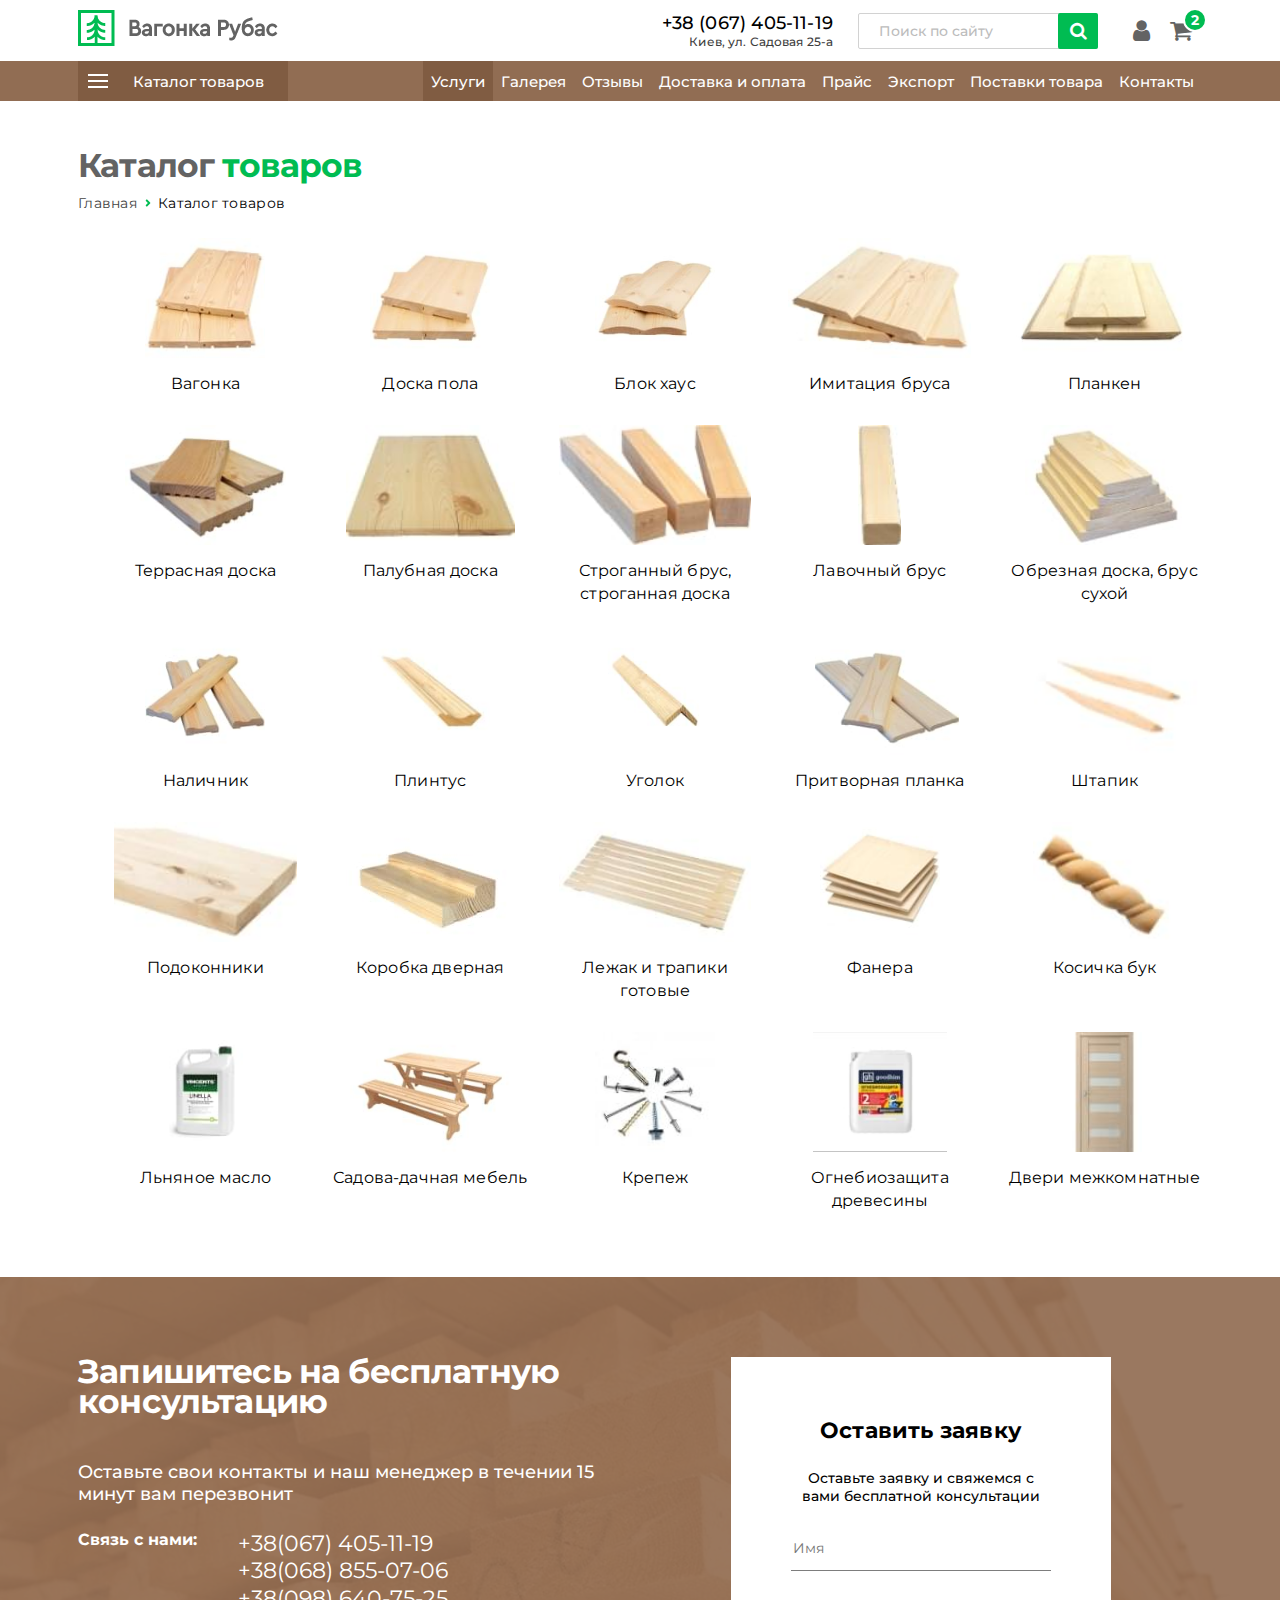
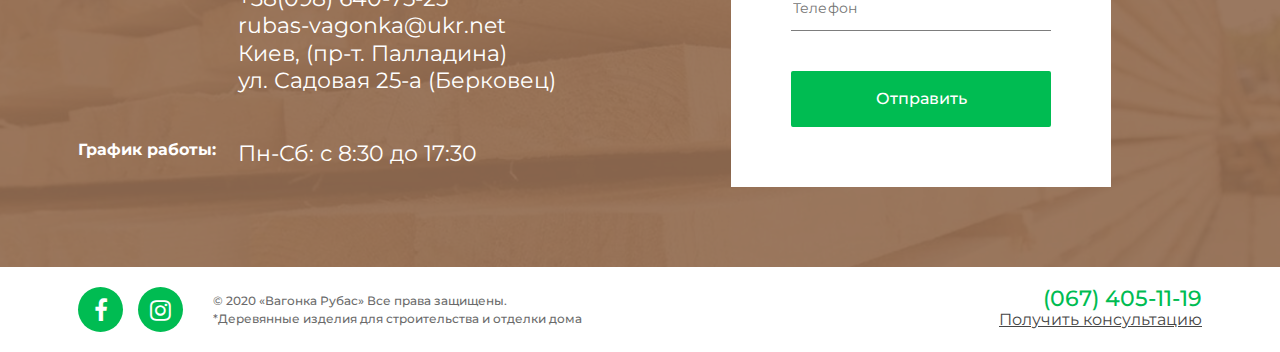
==== commit f96d8555: "v1.4" ====
--- a/catalog-1.html
+++ b/catalog-1.html
@@ -4,7 +4,7 @@
     <meta charset="UTF-8">
 <meta name="viewport" content="width=device-width, initial-scale=1.0">
 
-<title>Hello World!</title>
+<title>Вагонка Рубас</title>
 
 <link rel="stylesheet" href="css/libs.css">
 <link rel="stylesheet" href="css/main.css">
@@ -42,11 +42,11 @@
 								<button type="submit"><i class="fa fa-search"></i></button>
 							</form>
 						</div>
-						<div class="navbar__lang">
+						<!-- <div class="navbar__lang">
 							<a class="navbar__lang--link"  href="#">УКР</a>
 							<span class="navbar__lang--line"></span>
 							<a class="navbar__lang--link lang-active" href="#">РУС</a>
-						</div>
+						</div> -->
 						<div class="navbar__panel">
 							<a class="navbar__panel--link user"  href="#">
 								<i class="fa fa-user"></i>
@@ -284,8 +284,7 @@
             </div>
             <div class="item-content">
                 <div style="font-size:11px" class="code-inf">арт. №003100</div>
-                <a href="#" class="item-title"> Селикагелевый гигиенический наполнитель ТМ \»TOPSI Crystal\», 3,8
-                    л.</a>
+                <a href="#" class="item-title">Вагонка сосна евро с живым счк.0,08м.х0,013м.</a>
                 <div class="item-content-total">
                     <span class="item-total-price">250 </span> x
                     <div class="product__cart_ plusminus22058 product__add" style="display:inline-block">
@@ -308,8 +307,7 @@
             </div>
             <div class="item-content">
                 <div style="font-size:11px" class="code-inf">арт. №003100</div>
-                <a href="#" class="item-title"> Селикагелевый гигиенический наполнитель ТМ \»TOPSI Crystal\», 3,8
-                    л.</a>
+                <a href="#" class="item-title">Вагонка ольха евро с сучком. 0,08м.х0,014м.</a>
                 <div class="item-content-total">
                     <span class="item-total-price">250 </span> x
                     <div class="product__cart_ plusminus22058 product__add" style="display:inline-block">
@@ -504,6 +502,11 @@
     <!-- Заказать звонок -->
 <div id="request-call" class="request-call modal-window">
     <h2>Заказать звонок</h2>
+    <ul>
+        <li><a href="#"><i class="fa fa-phone"></i>+38(067) 405-11-19</a></li>
+        <li><a href="#"><i class="fa fa-phone"></i>+38(068) 855-07-06</a></li>
+        <li><a href="#"><i class="fa fa-phone"></i>+38(098) 640-75-25</a></li>
+    </ul>
     <form class="form">
         <input type="text" placeholder="Имя">
         <input type="tel" placeholder="Номер телефона">
--- a/css/main.css
+++ b/css/main.css
@@ -1 +1 @@
-@import url("https://fonts.googleapis.com/css2?family=Montserrat:wght@400;500;700&display=swap");.container{padding-right:1em;padding-left:1em;margin-right:auto;margin-left:auto}@media (min-width: 320px){.container{width:100%}}@media (min-width: 768px){.container{width:750px}}@media (min-width: 1024px){.container{width:970px}}@media (min-width: 1240px){.container{width:1160px}}*,*:before,*:after{-webkit-box-sizing:border-box;box-sizing:border-box}body{display:-webkit-box;display:-webkit-flex;display:-ms-flexbox;display:flex;-webkit-box-orient:vertical;-webkit-box-direction:normal;-webkit-flex-direction:column;-ms-flex-direction:column;flex-direction:column;margin:0;min-height:100vh;font-family:"Montserrat",sans-serif;font-size:18px;font-weight:400;line-height:normal}h1,h2,h3,h4,h5,h6,ul,ol,p{margin:0;padding:0}ul,ol{list-style:none}input,textarea,button,a,img{outline:none}button,input,optgroup,select,textarea{font-family:inherit;font-size:100%;line-height:inherit;margin:0}button{cursor:pointer}textarea{overflow:auto}a{text-decoration:none;background-color:transparent;-webkit-transition:0.2s opacity;-o-transition:0.2s opacity;transition:0.2s opacity}a:hover,a:focus{opacity:0.8}section{position:relative}.plusminus{display:-webkit-box;display:-webkit-flex;display:-ms-flexbox;display:flex;-webkit-box-align:center;-webkit-align-items:center;-ms-flex-align:center;align-items:center;-webkit-box-pack:justify;-webkit-justify-content:space-between;-ms-flex-pack:justify;justify-content:space-between;width:120px;height:34px;border:1px solid #e5e5e5;border-radius:3px}.plusminus button{padding:0;color:#fff;width:32px;height:32px;background:#e5e5e5;border:none}.plusminus button.sub{border-top-right-radius:3px;border-bottom-right-radius:3px}.plusminus button.add{border-top-left-radius:3px;border-bottom-left-radius:3px}.plusminus input{width:40px;border:none;background:#fff;color:#000;text-align:center;font-size:14px}.section-title{text-align:center;font-size:33px;font-weight:700;letter-spacing:-0.83px;line-height:29.7px;color:#636363}.section-title span:last-child{color:#00bc52}.block-title{font-size:24px;font-weight:700;letter-spacing:-0.6px;line-height:21.6px;color:#636363}@media (max-width: 480px){.section-title{font-size:26px}}.overlay{position:absolute;left:0;top:0;right:0;bottom:0;opacity:.8;background-image:-webkit-gradient(linear, left top, left bottom, from(0), color-stop(7%, rgba(53,42,34,0.79)), to(rgba(128,92,66,0)));background-image:-o-linear-gradient(0, rgba(53,42,34,0.79) 7%, rgba(128,92,66,0) 100%);background-image:linear-gradient(0, rgba(53,42,34,0.79) 7%, rgba(128,92,66,0) 100%)}.btn{display:block;padding:12px 10px;max-width:210px;width:100%;text-align:center;font-size:16px;font-weight:500;line-height:22.4px;border:2px solid #00bc52;border-radius:2px;background-color:#00bc52;color:#fff;-webkit-transition:all 0.3s ease;-o-transition:all 0.3s ease;transition:all 0.3s ease;cursor:pointer}@media (min-width: 481px){.btn:hover{background-color:transparent;color:#00bc52;opacity:1}}.dots{display:-webkit-box;display:-webkit-flex;display:-ms-flexbox;display:flex;position:absolute;left:50%;-webkit-transform:translateX(-50%);-ms-transform:translateX(-50%);transform:translateX(-50%);list-style:none}.dots-b{bottom:20px}.dots-b li button{background-color:#00000075}.dots-b li{margin:0 7px}.dots-b li button{width:15px;height:15px;font-size:0;border:3px solid #636363;background-color:transparent;cursor:pointer}.dots-b li.slick-active button{border:3px solid #00bc52}.dots-a{bottom:-30px}.dots-a li button{background-color:transparent}.dots-a li{margin:0 5px}.dots-a li button{width:12px;height:12px;font-size:0;border:none;border-radius:50%;background-color:rgba(196,196,196,0.4);cursor:pointer}.dots-a li.slick-active button{background-color:#00bc52}#preloader{position:fixed;left:0;top:0;bottom:0;right:0;background-color:#000;z-index:99999}.loader{width:40px;height:40px;position:absolute;top:50%;left:50%;-webkit-transform:translate(-50%, -50%);-ms-transform:translate(-50%, -50%);transform:translate(-50%, -50%);margin-top:-13px;margin-left:-13px;border-radius:60px;-webkit-animation:loader .8s linear infinite;animation:loader .8s linear infinite}@-webkit-keyframes loader{0%{-webkit-transform:rotate(0deg);transform:rotate(0deg);border:4px solid #f44336;border-left-color:transparent}50%{-webkit-transform:rotate(180deg);transform:rotate(180deg);border:4px solid #673ab7;border-left-color:transparent}100%{-webkit-transform:rotate(360deg);transform:rotate(360deg);border:4px solid #f44336;border-left-color:transparent}}@keyframes loader{0%{-webkit-transform:rotate(0deg);transform:rotate(0deg);border:4px solid #f44336;border-left-color:transparent}50%{-webkit-transform:rotate(180deg);transform:rotate(180deg);border:4px solid #673ab7;border-left-color:transparent}100%{-webkit-transform:rotate(360deg);transform:rotate(360deg);border:4px solid #f44336;border-left-color:transparent}}#nav{z-index:999}#nav.fixed{position:fixed;left:0;right:0;-webkit-box-shadow:-1px -2px 10px #000;box-shadow:-1px -2px 10px #000}.navbar__wrapper{display:-webkit-box;display:-webkit-flex;display:-ms-flexbox;display:flex;-webkit-box-align:center;-webkit-align-items:center;-ms-flex-align:center;align-items:center;-webkit-box-pack:justify;-webkit-justify-content:space-between;-ms-flex-pack:justify;justify-content:space-between;position:relative;width:100%}.navbar__top{padding:10px 0;position:relative;background-color:#fff;-webkit-transition:padding 0.3s ease;-o-transition:padding 0.3s ease;transition:padding 0.3s ease}.navbar__inner{display:-webkit-box;display:-webkit-flex;display:-ms-flexbox;display:flex;-webkit-box-align:center;-webkit-align-items:center;-ms-flex-align:center;align-items:center;margin-left:auto;position:relative;height:100%}.navbar__inner>div{margin-left:25px}.navbar__phone{height:100%;font-weight:500;color:#3d3d3d}.navbar__phone--link{font-size:18px;letter-spacing:0.18px;color:#000}.navbar__phone--link i{display:none}.navbar__phone p{margin:0;font-size:12px;text-align:right;letter-spacing:0.12px}.navbar__search-btn{display:none}.navbar__search .search{position:relative;max-width:400px;width:100%;height:36px}.navbar__search .search input{padding:8px 20px;width:100%;height:inherit;font-size:14px;font-weight:500;border:1px solid #d2d2d2;border-radius:2px;background-color:#fff}.navbar__search .search input::-webkit-input-placeholder{color:#bcbcbc}.navbar__search .search input::-moz-placeholder{color:#bcbcbc}.navbar__search .search input:-ms-input-placeholder{color:#bcbcbc}.navbar__search .search input::-ms-input-placeholder{color:#bcbcbc}.navbar__search .search input::placeholder{color:#bcbcbc}.navbar__search .search button{position:absolute;right:0;width:40px;height:inherit;border:none;border-radius:2px;background-color:#00bc52;color:#fff}.navbar__lang{display:-webkit-box;display:-webkit-flex;display:-ms-flexbox;display:flex;-webkit-box-align:center;-webkit-align-items:center;-ms-flex-align:center;align-items:center}.navbar__lang--link{margin:0 2px;font-size:18px;letter-spacing:0.18px;color:#bbbbbb;-webkit-transition:border 0.3s ease;-o-transition:border 0.3s ease;transition:border 0.3s ease}.navbar__lang--link:hover{border-bottom:1px solid #00bc52}.navbar__lang--link.lang-active{color:#636363}.navbar__lang--line{margin:0 10px;width:2px;height:17px;background-color:#bbbbbb}.navbar__panel{display:-webkit-box;display:-webkit-flex;display:-ms-flexbox;display:flex;-webkit-box-align:center;-webkit-align-items:center;-ms-flex-align:center;align-items:center}.navbar__panel--link{margin:0 5px;padding:5px;font-size:24px;color:#636363;-webkit-transition:color 0.3s ease;-o-transition:color 0.3s ease;transition:color 0.3s ease}.navbar__panel--link:hover{color:#00bc52}.navbar__panel--link.basket{position:relative}.navbar__panel--link.basket span{display:-webkit-box;display:-webkit-flex;display:-ms-flexbox;display:flex;-webkit-box-align:center;-webkit-align-items:center;-ms-flex-align:center;align-items:center;-webkit-box-pack:center;-webkit-justify-content:center;-ms-flex-pack:center;justify-content:center;position:absolute;top:-3px;right:-10px;width:24px;height:24px;font-size:14px;font-weight:700;letter-spacing:0.14px;border:2px solid #fff;border-radius:50%;background-color:#00bc52;color:#fff}.navbar__bottom{background-color:#916d53}.navbar__categories{display:-webkit-box;display:-webkit-flex;display:-ms-flexbox;display:flex;-webkit-box-align:center;-webkit-align-items:center;-ms-flex-align:center;align-items:center;width:210px;height:40px;background-color:#805c42}.navbar__categories-collapse{display:-webkit-box;display:-webkit-flex;display:-ms-flexbox;display:flex;-webkit-box-align:center;-webkit-align-items:center;-ms-flex-align:center;align-items:center;-webkit-box-pack:center;-webkit-justify-content:center;-ms-flex-pack:center;justify-content:center;position:relative;padding:0 10px;width:40px;height:100%;cursor:pointer}.navbar__categories-collapse span{display:block;position:relative;width:20px;height:2px;background-color:#fff}.navbar__categories-collapse span:before,.navbar__categories-collapse span:after{content:'';position:absolute;width:20px;height:2px;background-color:#fff}.navbar__categories-collapse span:before{top:-6px}.navbar__categories-collapse span:after{bottom:-6px}.navbar__categories-title{-webkit-box-flex:1;-webkit-flex:1;-ms-flex:1;flex:1;padding-right:10px;text-align:center;font-size:15px;font-weight:500;line-height:21px;color:#fff}.navbar__menu{display:-webkit-box;display:-webkit-flex;display:-ms-flexbox;display:flex;-webkit-box-align:center;-webkit-align-items:center;-ms-flex-align:center;align-items:center;margin-left:auto;position:relative;height:40px}.navbar__menu #marker{position:absolute;left:0;width:0;height:100%;background-color:#805c42;-webkit-transition:0.3s ease;-o-transition:0.3s ease;transition:0.3s ease;z-index:1}.navbar__menu--link{display:-webkit-box;display:-webkit-flex;display:-ms-flexbox;display:flex;-webkit-box-align:center;-webkit-align-items:center;-ms-flex-align:center;align-items:center;-webkit-box-flex:0;-webkit-flex:0 0 1;-ms-flex:0 0 1;flex:0 0 1;padding:0 8px;position:relative;height:100%;font-size:15px;font-weight:500;line-height:21px;color:#fff;z-index:2}.navbar__menu--active{background-color:#805c42}@media (max-width: 1240px){.navbar__menu--link{font-size:13px}}@media (max-width: 1024px){.navbar__top{padding:5px 0;z-index:10}.navbar__inner{margin-right:45px}.navbar__inner>div{margin-left:auto}.navbar__phone{right:120px}.navbar__phone--link{display:-webkit-box;display:-webkit-flex;display:-ms-flexbox;display:flex;-webkit-box-align:center;-webkit-align-items:center;-ms-flex-align:center;align-items:center;-webkit-box-pack:center;-webkit-justify-content:center;-ms-flex-pack:center;justify-content:center;margin:0 5px;padding:5px;width:100%;height:100%;font-size:0;color:#636363;-webkit-transition:color 0.3s ease;-o-transition:color 0.3s ease;transition:color 0.3s ease}.navbar__phone--link:hover{color:#00bc52}.navbar__phone--link i{display:block;font-size:24px}.navbar__phone p{display:none}.navbar__search{margin-left:auto;height:100%}.navbar__search-btn{display:block;margin:0 5px;padding:5px;font-size:24px;color:#636363;-webkit-transition:color 0.3s ease;-o-transition:color 0.3s ease;transition:color 0.3s ease;cursor:pointer}.navbar__search-btn:hover{color:#00bc52}.navbar__search .search{padding:10px 0;position:absolute;right:-45px;top:0;-webkit-transform:translateY(-200%);-ms-transform:translateY(-200%);transform:translateY(-200%);width:250px;-webkit-transition:all 0.3s ease;-o-transition:all 0.3s ease;transition:all 0.3s ease;opacity:0;z-index:-1}.navbar__search--open .search{-webkit-transform:translateY(105%);-ms-transform:translateY(105%);transform:translateY(105%);opacity:1;z-index:10}.navbar__lang{display:none}.navbar__categories{position:absolute;top:-45px;right:0;width:auto;background-color:#fff;z-index:111}.navbar__categories-collapse span{height:3px;background-color:#636363}.navbar__categories-collapse span:before,.navbar__categories-collapse span:after{height:3px;background-color:#636363}.navbar__categories-title{display:none}.navbar__menu{margin:0;-webkit-box-pack:justify;-webkit-justify-content:space-between;-ms-flex-pack:justify;justify-content:space-between;width:100%}}@media (max-width: 768px){.navbar__menu{display:none}}main{-webkit-box-flex:1;-webkit-flex:1;-ms-flex:1;flex:1}.footer{background:#fff}.footer__wrapper{display:-webkit-box;display:-webkit-flex;display:-ms-flexbox;display:flex;-webkit-box-align:center;-webkit-align-items:center;-ms-flex-align:center;align-items:center;padding:20px 0;position:relative}.footer__social{display:-webkit-box;display:-webkit-flex;display:-ms-flexbox;display:flex;-webkit-box-align:center;-webkit-align-items:center;-ms-flex-align:center;align-items:center;margin-right:15px}.footer__social--link{display:-webkit-box;display:-webkit-flex;display:-ms-flexbox;display:flex;-webkit-box-align:center;-webkit-align-items:center;-ms-flex-align:center;align-items:center;-webkit-box-pack:center;-webkit-justify-content:center;-ms-flex-pack:center;justify-content:center;margin-right:15px;width:45px;height:45px;font-size:24px;border-radius:50%;background-color:#00bc52;color:#fff}.footer__text p{font-size:12px;font-weight:500;line-height:18.11px;color:#464646;opacity:0.8}.footer__modal{margin-left:auto;text-align:right}.footer__modal span{display:block;font-size:22px;font-weight:500;line-height:18.11px;color:#00bc52}.footer__modal--link{font-size:16px;text-decoration:underline;line-height:18.11px;color:#464646}@media (min-width: 1025px){.footer__modal--link i{display:none}}@media (max-width: 1024px){.footer__text{margin-left:auto;text-align:right}.footer__modal{position:absolute;left:120px}.footer__modal span{display:none}.footer__modal--link{display:-webkit-box;display:-webkit-flex;display:-ms-flexbox;display:flex;-webkit-box-align:center;-webkit-align-items:center;-ms-flex-align:center;align-items:center;-webkit-box-pack:center;-webkit-justify-content:center;-ms-flex-pack:center;justify-content:center;margin-right:15px;width:45px;height:45px;font-size:0;text-decoration:none;border-radius:50%;background-color:#00bc52;color:#fff}.footer__modal--link i{display:block;font-size:24px}}@media (max-width: 768px){.footer__wrapper{-webkit-box-orient:vertical;-webkit-box-direction:normal;-webkit-flex-direction:column;-ms-flex-direction:column;flex-direction:column}.footer__social{margin-right:60px;margin-bottom:20px}.footer__text{margin:0 auto;text-align:center}.footer__modal{left:50%;-webkit-transform:translateX(30px);-ms-transform:translateX(30px);transform:translateX(30px)}}.shop-menu{--mm-color-background: #fff}.shop-menu__wrapper{padding:0 20px;width:100%;-webkit-box-shadow:inset 0px 0px 21px -16px rgba(0,0,0,0.75);box-shadow:inset 0px 0px 21px -16px rgba(0,0,0,0.75)}.shop-menu .item{display:-webkit-box;display:-webkit-flex;display:-ms-flexbox;display:flex;padding:15px 0}.shop-menu .item-img{margin-right:10px}.shop-menu .item-img img{width:70px}.shop-menu .item-content-total{margin-top:10px}.shop-menu .item .product__add{border-top:1px solid #ccc;border-bottom:1px solid #ccc;height:30px;border-radius:48px}.shop-menu .item .product__add input{width:32px;height:26px;line-height:26px;border:none;text-align:center}.shop-menu .item .product__add button{height:29px;border:none;background-color:#00bc52;color:#fff;cursor:pointer}.shop-menu .item .product__add button.sub{border-radius:26px 0px 0px 26px}.shop-menu .item .product__add button.add{border-radius:0px 26px 26px 0px}.shop-menu-content{margin-right:10px}.shop-menu-title{display:block;margin-bottom:15px;font-size:18px}.shop-menu .sum{padding:20px;text-align:right}.shop-menu .sum-total{margin-bottom:20px}.shop-menu .sum .buttons{display:-webkit-box;display:-webkit-flex;display:-ms-flexbox;display:flex;-webkit-box-align:center;-webkit-align-items:center;-ms-flex-align:center;align-items:center;-webkit-box-pack:justify;-webkit-justify-content:space-between;-ms-flex-pack:justify;justify-content:space-between}.shop-menu .sum .buttons .sum-btn{padding:10px;border:none;color:#fff}.shop-menu .sum .buttons .qbo1click{background-color:#FF0A00}.shop-menu .sum .buttons .do-order{background-color:#7DD732}@media (max-width: 480px){.shop-menu .sum .buttons{-webkit-box-orient:vertical;-webkit-box-direction:normal;-webkit-flex-direction:column;-ms-flex-direction:column;flex-direction:column;-webkit-box-pack:end;-webkit-justify-content:flex-end;-ms-flex-pack:end;justify-content:flex-end;-webkit-box-align:end;-webkit-align-items:flex-end;-ms-flex-align:end;align-items:flex-end}.shop-menu .item-img img{width:55px}.shop-menu .sum .buttons .sum-btn{margin-bottom:15px}}.categories-menu{--mm-color-background: #fff;width:100%}.categories-menu__wrapper{padding:0 20px;width:100%;-webkit-box-shadow:inset 0px 0px 21px -16px rgba(0,0,0,0.75);box-shadow:inset 0px 0px 21px -16px rgba(0,0,0,0.75)}.categories-menu__link{display:-webkit-box;display:-webkit-flex;display:-ms-flexbox;display:flex;-webkit-box-align:center;-webkit-align-items:center;-ms-flex-align:center;align-items:center;padding-left:0;padding-right:0;width:100%}.categories-menu__link .img{margin-right:20px;width:30px;height:30px}.categories-menu__link .img img{width:100%;height:100%;-o-object-fit:cover;object-fit:cover}.categories-menu__link .title{width:100%;white-space:normal}.modal-window{display:none;max-width:500px;padding:30px}.modal-window h2{margin-bottom:20px;font-size:24px;color:#000;text-align:center}.modal-window ul{display:-webkit-box;display:-webkit-flex;display:-ms-flexbox;display:flex;-webkit-box-pack:justify;-webkit-justify-content:space-between;-ms-flex-pack:justify;justify-content:space-between}.modal-window ul li{margin-bottom:15px}.modal-window ul li i{margin-right:10px;font-size:20px;color:#00bc52}.modal-window ul li a{font-size:22px;color:#000}.modal-window .form input[type="text"],.modal-window .form input[type="tel"],.modal-window .form textarea{width:100%;outline:none;border:none;padding:10px;border:1px solid rgba(0,0,0,0.1);margin-bottom:10px;color:#000}.modal-window .form input[type="text"]:focus,.modal-window .form input[type="tel"]:focus,.modal-window .form textarea:focus{border:1px solid rgba(0,188,82,0.5);-webkit-transition:ease 1s;-o-transition:ease 1s;transition:ease 1s}.modal-window .form input[type="submit"]{opacity:0.4;width:100%;padding:12px;font-size:13px;color:#FFF;text-shadow:#000 0px 1px 2px;background:#00bc52;text-transform:uppercase;border:none;outline:none}.modal-window .form input[type="submit"]:hover{opacity:1;cursor:pointer}.modal-window .form textarea{height:200px;width:100%;resize:none;overflow:hidden}.modal-window .form ::-webkit-input-placeholder{color:#474747}.modal-window .form :-moz-placeholder{color:#474747}.modal-window .form ::-moz-placeholder{color:#474747}.modal-window .form :-ms-input-placeholder{color:#474747}.modal-window .form [placeholder]:focus::-webkit-input-placeholder{-webkit-transition:all 0.2s linear;transition:all 0.2s linear;-webkit-transform:translate(30px, 0);transform:translate(30px, 0);opacity:0}@media (max-width: 520px){.modal-window ul{-webkit-box-orient:vertical;-webkit-box-direction:normal;-webkit-flex-direction:column;-ms-flex-direction:column;flex-direction:column;-webkit-box-align:center;-webkit-align-items:center;-ms-flex-align:center;align-items:center}}.breadcrumb__list{padding:10px 0}.breadcrumb__list--item{display:inline;padding:8px;position:relative;font-size:14px;font-weight:400;letter-spacing:0.28px}.breadcrumb__list--item:first-child{padding-left:0}.breadcrumb__list--item:not(:last-child):before{content:"";position:absolute;right:-6px;top:50%;width:6px;height:8px;background:url("../img/breadcrumb-arrow.png") no-repeat center;-webkit-transform:translateY(-50%);-ms-transform:translateY(-50%);transform:translateY(-50%)}.breadcrumb__list--item a{color:#454545;text-decoration:none;font-size:14px;font-weight:400;letter-spacing:0.28px;-webkit-transition:0.3s ease;-o-transition:0.3s ease;transition:0.3s ease}.breadcrumb__list--item a:hover{color:#00bc52;text-decoration:underline}.categories{width:100%}.categories__item{margin-bottom:1px;background-color:#f2f2f2}.categories__item:hover{background-color:#00bc52}.categories__item:hover a{color:#fff}.categories__item--active{background-color:#00bc52}.categories__item--active a{color:#fff}.categories__item--link{display:block;padding:10px 25px;font-size:16px;font-weight:700;letter-spacing:0.16px;color:#454545}.category__description{margin:20px 0;color:#464646;font-size:14px}.category__ads{margin:30px 0}.category__ads p{margin:20px 0;font-size:14px}.category__ads ul{font-size:14px}.category__ads ul li{padding-left:17px;position:relative}.category__ads ul li:before{content:'';position:absolute;top:8px;left:5px;width:4px;height:4px;border-radius:50%;background-color:#00bc52}.category__ads .btn{margin-top:20px;margin-left:auto;margin-right:auto}.category .products__list{display:-webkit-box;display:-webkit-flex;display:-ms-flexbox;display:flex;-webkit-flex-wrap:wrap;-ms-flex-wrap:wrap;flex-wrap:wrap;margin-left:-10px;margin-right:-10px}.category .products__item{margin:10px;width:-webkit-calc(100% / 4 - 20px);width:calc(100% / 4 - 20px)}.category .products__item--img{margin-bottom:10px;width:100%;height:140px}.category .products__item--img img{width:100%;height:100%;-o-object-fit:cover;object-fit:cover}.category .products__item--title{font-size:14px;font-weight:700;color:#3d3d3d}@media (max-width: 1240px){.category .products__item{width:-webkit-calc(100% / 3 - 20px);width:calc(100% / 3 - 20px)}}@media (max-width: 1024px) and (min-width: 769px){.category .products__item{width:-webkit-calc(100% / 2 - 20px);width:calc(100% / 2 - 20px)}}@media (max-width: 1024px){.category__price-list{-webkit-box-orient:vertical;-webkit-box-direction:normal;-webkit-flex-direction:column;-ms-flex-direction:column;flex-direction:column;padding:15px}.category__price-list--text{margin-right:0;margin-bottom:10px}}@media (max-width: 480px){.category .products__item{width:-webkit-calc(100% / 2 - 20px);width:calc(100% / 2 - 20px)}}@media (max-width: 375px){.category .products__list{-webkit-box-align:center;-webkit-align-items:center;-ms-flex-align:center;align-items:center;-webkit-box-pack:center;-webkit-justify-content:center;-ms-flex-pack:center;justify-content:center;margin-left:0;margin-right:0}.category .products__item{margin:10px 0;max-width:190px;width:100%}.category .products__item--title{text-align:center}}.product{background-color:#fff}.product__heading{display:-webkit-box;display:-webkit-flex;display:-ms-flexbox;display:flex;margin-bottom:40px}.product__slider{position:relative;max-width:325px;width:100%}.product__slider .gallery .single-arrow{position:absolute;top:50%;width:20px;height:100%;font-size:0;border:none;outline:none;background-color:#fff;-webkit-transform:translateY(-50%);-ms-transform:translateY(-50%);transform:translateY(-50%);z-index:1}.product__slider .gallery .single-arrow svg{position:absolute;top:50%;left:0;margin-top:-3px;width:18px;height:10px;-webkit-transform:rotate(0);-ms-transform:rotate(0);transform:rotate(0)}.product__slider .gallery .single-arrow-prev{left:0}.product__slider .gallery .single-arrow-prev svg{-webkit-transform:rotate(90deg);-ms-transform:rotate(90deg);transform:rotate(90deg)}.product__slider .gallery .single-arrow-next{right:0}.product__slider .gallery .single-arrow-next svg{-webkit-transform:rotate(-90deg);-ms-transform:rotate(-90deg);transform:rotate(-90deg)}.product__slider .gallery .single-dots{display:-webkit-box;display:-webkit-flex;display:-ms-flexbox;display:flex;-webkit-box-align:center;-webkit-align-items:center;-ms-flex-align:center;align-items:center;-webkit-box-pack:center;-webkit-justify-content:center;-ms-flex-pack:center;justify-content:center;margin-top:20px;list-style:none}.product__slider .gallery .single-dots li{margin:0 7px}.product__slider .gallery .single-dots li.slick-active button{background:#00bc52}.product__slider .gallery .single-dots li button{font-size:0;width:9px;height:13px;background:#d9d9d9;border:1px solid #d9d9d9;border-radius:50%}.product__slider .gallery .single-dots li button:before{display:none}.product__slider .gallery .slider-single{width:100%;height:100%}.product__slider .gallery .slider-single>div:nth-child(1n+2){display:none}.product__slider .gallery .slider-single.slick-initialized>div:nth-child(1n+2){display:block}.product__slider .gallery .slider-single a{display:block;position:relative;width:100%;height:100%;overflow:hidden;cursor:-webkit-zoom-in;cursor:zoom-in}.product__slider .gallery .slider-single a img{margin:0 auto;width:auto;height:255px}.product__slider .gallery .slider-nav{margin-top:10px;height:100%}.product__slider .gallery .slider-nav .slick-list{overflow:hidden}.product__slider .gallery .slider-nav .slick-slide{margin-left:5px;outline:none}.product__slider .gallery .slider-nav .slick-track{margin-left:-5px}.product__slider .gallery .slider-nav .slick-slide.slick-current>.img{outline:2px solid #00bc52;outline-offset:-2px}.product__slider .gallery .slider-nav .img{display:-webkit-box;display:-webkit-flex;display:-ms-flexbox;display:flex;-webkit-box-pack:center;-webkit-justify-content:center;-ms-flex-pack:center;justify-content:center;margin:auto;position:relative;width:inherit;height:70px;cursor:pointer;overflow:hidden}.product__slider .gallery .slider-nav .img:hover{opacity:.8}.product__slider .gallery .slider-nav .img img{margin:auto;width:100%;height:100%;-o-object-fit:cover;object-fit:cover}.product__info{-webkit-box-flex:1;-webkit-flex:1;-ms-flex:1;flex:1;margin-left:30px}.price__col{margin-bottom:30px}.price__col:last-child{margin-bottom:0}.price__dimensions{font-size:16px;font-weight:700;color:#3d3d3d}.price__table{display:-webkit-box;display:-webkit-flex;display:-ms-flexbox;display:flex;margin-top:20px;padding:15px 20px;border:1px solid #e5e5e5;border-radius:3px}.price__list{-webkit-box-flex:1;-webkit-flex:1;-ms-flex:1;flex:1}.price__header{display:-webkit-box;display:-webkit-flex;display:-ms-flexbox;display:flex;margin-bottom:10px;font-size:16px;font-weight:700;color:#5b5b5b}.price__header_col{width:-webkit-calc(100% / 3);width:calc(100% / 3)}.price__header_col:first-child{text-align:center}.price__item{cursor:pointer}.price__item:last-child{margin-bottom:0}.price__item input{display:none}.price__item input:checked ~ .price__item_info{border:1px solid #00bc52}.price__item input:checked ~ .price__item_info .price__item_check .svg-check{fill:#00b53c;display:block}.price__item_info{display:-webkit-box;display:-webkit-flex;display:-ms-flexbox;display:flex;-webkit-box-align:center;-webkit-align-items:center;-ms-flex-align:center;align-items:center;margin-bottom:10px;position:relative;border:1px solid #d9d9d9}.price__item_check{display:-webkit-box;display:-webkit-flex;display:-ms-flexbox;display:flex;-webkit-box-align:center;-webkit-align-items:center;-ms-flex-align:center;align-items:center;-webkit-box-pack:center;-webkit-justify-content:center;-ms-flex-pack:center;justify-content:center;position:absolute;left:0;width:30px;height:100%;border-right:1px solid #d9d9d9}.price__item_size,.price__item_stock,.price__item_cost{padding:5px 0;width:-webkit-calc(100% / 3);width:calc(100% / 3);font-size:16px;color:#000}.price__item_size{text-align:center}.price__sum{display:-webkit-box;display:-webkit-flex;display:-ms-flexbox;display:flex;-webkit-box-orient:vertical;-webkit-box-direction:normal;-webkit-flex-direction:column;-ms-flex-direction:column;flex-direction:column;-webkit-box-align:end;-webkit-align-items:flex-end;-ms-flex-align:end;align-items:flex-end;margin-left:20px;padding-left:20px;padding-top:15px;width:230px;border-left:1px solid #e5e5e5}.price__sum_num{margin-bottom:20px;font-size:28px;font-weight:700;color:#000}.price__sum_add{margin-bottom:10px}@media (max-width: 1240px){.product__heading{-webkit-box-orient:vertical;-webkit-box-direction:normal;-webkit-flex-direction:column;-ms-flex-direction:column;flex-direction:column}.product__slider{margin:0 auto 20px}.product__info{margin-left:0}.price__sum{width:140px}}@media (max-width: 1024px){.price__table{-webkit-box-orient:vertical;-webkit-box-direction:normal;-webkit-flex-direction:column;-ms-flex-direction:column;flex-direction:column}.price__sum{margin:10px 0 0;padding:10px 0 0;position:relative;width:100%;border-left:none;border-top:1px solid #e5e5e5}.price__sum_add{position:absolute;top:10px;left:0}}@media (max-width: 768px){.product__slider .gallery .slider-single a img{max-width:100%;-o-object-fit:contain;object-fit:contain}.product__slider .gallery .slider-nav{display:none}}@media (max-width: 480px){.product__slider{max-width:100%}.price__table{padding:10px}.price__header{font-size:14px}.price__header_col:last-child{text-align:center}.price__item_check{width:20px}.price__item_check .svg-check{width:10px;height:10px}.price__item_size,.price__item_stock,.price__item_cost{font-size:12px}.price__item_cost{text-align:center}}.price-list{display:-webkit-box;display:-webkit-flex;display:-ms-flexbox;display:flex;-webkit-box-align:center;-webkit-align-items:center;-ms-flex-align:center;align-items:center;margin-bottom:20px;padding:20px 30px;background-color:#f2f2f2}.price-list__text{-webkit-box-flex:1;-webkit-flex:1;-ms-flex:1;flex:1;margin-right:10px;font-size:14px;color:#464646}.price-list__link{width:120px}.price-list__link a{display:-webkit-box;display:-webkit-flex;display:-ms-flexbox;display:flex;-webkit-box-orient:vertical;-webkit-box-direction:normal;-webkit-flex-direction:column;-ms-flex-direction:column;flex-direction:column;-webkit-box-align:center;-webkit-align-items:center;-ms-flex-align:center;align-items:center;font-size:14px;color:#00bc52}.price-list__link a i{font-size:24px}@media (max-width: 1024px){.price-list{-webkit-box-orient:vertical;-webkit-box-direction:normal;-webkit-flex-direction:column;-ms-flex-direction:column;flex-direction:column;padding:15px}.price-list__text{margin-right:0;margin-bottom:10px}}.page{padding:50px 0;background-color:#fff}.page__title{text-align:left}.page__wrapper{display:-webkit-box;display:-webkit-flex;display:-ms-flexbox;display:flex}.page__aside{width:300px}.page__main{-webkit-box-flex:1;-webkit-flex:1;-ms-flex:1;flex:1;margin-left:30px}@media (max-width: 1024px){.page__aside{width:250px}}@media (max-width: 768px){.page{padding:70px 0 50px}.page__aside{display:none}.page__main{margin-left:0;width:100%}}.home-slider{background-color:#fff}.home-slider__wrapper{padding:140px 0;max-width:560px;width:100%}.home-slider__wrapper h1,.home-slider__wrapper p{text-shadow:0 0 11px rgba(0,0,0,0.25);color:#fff}.home-slider__item{background-position:center center;background-size:cover;outline:none}.home-slider__title{margin-bottom:20px;font-size:44px;font-weight:700;letter-spacing:-1.1px;line-height:39.6px}.home-slider__subtitle{margin-bottom:20px;font-size:18px;font-weight:500;letter-spacing:-0.27px;line-height:21.6px}@media (max-width: 768px){.home-slider__wrapper{padding:100px 0;max-width:100%}.home-slider__title{font-size:34px}}@media (max-width: 375px){.home-slider__title{font-size:26px;line-height:34px}}.catalog{padding:60px 0;background-color:#fff}.catalog__title{margin-bottom:25px}.catalog__list{display:-webkit-box;display:-webkit-flex;display:-ms-flexbox;display:flex;-webkit-flex-wrap:wrap;-ms-flex-wrap:wrap;flex-wrap:wrap;margin-left:-15px;margin-right:-15px}.catalog__item{margin:15px;width:-webkit-calc(100% / 5 - 30px);width:calc(100% / 5 - 30px)}.catalog__item-img{margin-bottom:15px;height:120px}.catalog__item-img img{width:100%;height:100%;-o-object-fit:contain;object-fit:contain}.catalog__item-title{text-align:center;font-size:16px;letter-spacing:0.16px;line-height:22.4px;color:#000}@media (max-width: 1024px){.catalog__item{width:-webkit-calc(100% / 4 - 30px);width:calc(100% / 4 - 30px)}}@media (max-width: 768px){.catalog__item{width:-webkit-calc(100% / 3 - 30px);width:calc(100% / 3 - 30px)}}@media (max-width: 480px){.catalog{padding:30px 0}.catalog__item{width:-webkit-calc(100% / 2 - 30px);width:calc(100% / 2 - 30px)}}.objects{padding:60px 0;background-color:#f7f5f3}.objects__title{margin-bottom:25px}.objects__list{display:-webkit-box;display:-webkit-flex;display:-ms-flexbox;display:flex;-webkit-flex-wrap:wrap;-ms-flex-wrap:wrap;flex-wrap:wrap;margin-left:-10px;margin-right:-10px}.objects__item{display:-webkit-box;display:-webkit-flex;display:-ms-flexbox;display:flex;-webkit-box-align:end;-webkit-align-items:flex-end;-ms-flex-align:end;align-items:flex-end;margin:10px;padding:25px 40px;position:relative;width:-webkit-calc(100% / 2 - 20px);width:calc(100% / 2 - 20px);height:200px}.objects__item-bg{position:absolute;top:0;right:0;bottom:0;left:0}.objects__item-title{position:relative;font-size:24px;font-weight:700;letter-spacing:-0.6px;line-height:21.6px;color:#fff;z-index:1}@media (max-width: 768px){.objects__list{margin-left:0;margin-right:0}.objects__item{margin:10px 0;width:100%}}@media (max-width: 480px){.objects{padding:30px 0}}.services{padding:60px 0;background-color:#fff}.services__title{margin-bottom:25px}.services__list{display:-webkit-box;display:-webkit-flex;display:-ms-flexbox;display:flex;-webkit-flex-wrap:wrap;-ms-flex-wrap:wrap;flex-wrap:wrap;margin-left:-10px;margin-right:-10px}.services__item{margin:10px;width:-webkit-calc(100% / 4 - 20px);width:calc(100% / 4 - 20px)}.services__item-img{margin-bottom:15px;height:200px}.services__item-img img{width:100%;height:100%;-o-object-fit:cover;object-fit:cover}.services__item-title{text-align:center;font-size:16px;letter-spacing:0.16px;line-height:22.4px;color:#000}@media (max-width: 1024px){.services__item{width:-webkit-calc(100% / 2 - 30px);width:calc(100% / 2 - 30px)}}@media (max-width: 480px){.services{padding:30px 0}.services__list{margin-left:0;margin-right:0}.services__item{margin:10px 0;width:100%}}.about{padding:60px 0;position:relative;background-color:#fff}.about:before{content:'';position:absolute;top:0;left:0;width:70%;height:100%;background-color:#f7f5f3;z-index:1}.about__wrapper{display:-webkit-box;display:-webkit-flex;display:-ms-flexbox;display:flex}.about__title{margin-bottom:25px}.about__text{padding-right:20px;width:-webkit-calc(100% / 2);width:calc(100% / 2);z-index:2}.about__text p{margin:20px 0;font-size:16px;line-height:23.21px;color:#000}.about__img{display:-webkit-box;display:-webkit-flex;display:-ms-flexbox;display:flex;-webkit-box-pack:end;-webkit-justify-content:flex-end;-ms-flex-pack:end;justify-content:flex-end;width:-webkit-calc(100% / 2);width:calc(100% / 2);z-index:2}.about__img img{max-width:100%;height:auto}@media (max-width: 1024px){.about:before{width:100%}.about__text{padding-right:0;width:100%}.about__img{display:none}}@media (max-width: 480px){.about{padding:30px 0}}.reviews{padding:60px 0 80px;background-color:#fff}.reviews__title{margin-bottom:45px}.reviews__slide{margin:0 10px;height:100%;outline:none}.reviews__slide-wrapper{display:-webkit-box;display:-webkit-flex;display:-ms-flexbox;display:flex;height:100%}.reviews__slide-photo{margin-right:30px;position:relative;width:130px}.reviews__slide-photo:before{content:'';position:absolute;top:0;right:-5px;width:31px;height:31px;border:1px solid #636363;border-radius:50%;background:url("../img/quotes.png") no-repeat center/60%}.reviews__slide-photo img{max-width:100%;height:130px;-o-object-fit:cover;object-fit:cover;border-radius:50%}.reviews__slide-content{-webkit-box-flex:1;-webkit-flex:1;-ms-flex:1;flex:1;height:100%}.reviews__slide-text{margin-bottom:20px;font-size:15px;line-height:19.5px;color:#636363}.reviews__slide-author{font-size:16px;font-weight:500;line-height:25.6px;color:#000}@media (max-width: 480px){.reviews{padding:30px 0 50px}.reviews__slide{margin:0}.reviews__slide-wrapper{-webkit-box-orient:vertical;-webkit-box-direction:normal;-webkit-flex-direction:column;-ms-flex-direction:column;flex-direction:column;position:relative}.reviews__slide-photo{width:80px}.reviews__slide-photo img{height:80px}.reviews__slide-text{margin-top:15px;margin-bottom:0}.reviews__slide-author{position:absolute;top:10px;left:100px;z-index:1}}.feedback{padding:80px 0;background:rgba(145,109,83,0.92)}.feedback .bg{position:absolute;top:0;left:0;right:0;bottom:0;background:url("../img/feedback-bg.jpg") no-repeat center/cover;z-index:-1}.feedback-wrap{display:-webkit-box;display:-webkit-flex;display:-ms-flexbox;display:flex}.feedback__info{display:-webkit-box;display:-webkit-flex;display:-ms-flexbox;display:flex;-webkit-box-orient:vertical;-webkit-box-direction:normal;-webkit-flex-direction:column;-ms-flex-direction:column;flex-direction:column;-webkit-box-pack:justify;-webkit-justify-content:space-between;-ms-flex-pack:justify;justify-content:space-between;padding-right:40px;width:50%}.feedback__form{width:50%}.feedback__title{margin-bottom:20px;text-align:left;color:#fff}.feedback__title:after{display:none}.feedback__text{font-weight:500;color:#fff}.feedback__contacts,.feedback__schedule{display:-webkit-box;display:-webkit-flex;display:-ms-flexbox;display:flex;margin-bottom:20px;color:#fff}.feedback__contacts span,.feedback__schedule span{display:block;margin-right:20px;max-width:140px;width:100%;font-size:16px;font-weight:700;line-height:20.46px}.feedback__contacts ul,.feedback__schedule ul{font-size:22px;line-height:27.51px}.feedback form{display:-webkit-box;display:-webkit-flex;display:-ms-flexbox;display:flex;-webkit-box-orient:vertical;-webkit-box-direction:normal;-webkit-flex-direction:column;-ms-flex-direction:column;flex-direction:column;-webkit-box-align:center;-webkit-align-items:center;-ms-flex-align:center;align-items:center;margin-left:auto;margin-right:auto;padding:60px;max-width:380px;width:100%;background-color:#fff}.feedback form h6{margin-bottom:25px;font-size:22px;letter-spacing:0.22px;color:#000}.feedback form p{margin-bottom:20px;font-size:14px;font-weight:500;line-height:18.37px;text-align:center;color:#000}.feedback form input[type=text],.feedback form input[type=tel]{margin-bottom:15px;max-width:260px;width:100%;height:45px;font-size:14px;letter-spacing:0.14px;line-height:18.37px;border:none;border-bottom:1px solid #7d7d7d;background-color:transparent;color:#5b5b5b}.feedback form input[type=text]:focus,.feedback form input[type=tel]:focus{color:#000}.feedback form input[type=tel]{margin-bottom:40px}.feedback form input[type=submit]{padding:15px 10px;max-width:260px;width:100%}.feedback form input[type=submit]{cursor:pointer}.feedback form input[type=submit]:hover{color:#00bc52}@media (max-width: 768px){.feedback{padding:30px 0}.feedback-wrap{-webkit-box-orient:vertical;-webkit-box-direction:normal;-webkit-flex-direction:column;-ms-flex-direction:column;flex-direction:column}.feedback__info,.feedback__form{width:100%}.feedback__info{padding-right:0}.feedback__title{text-align:center}.feedback__text{margin-bottom:20px;text-align:center}.feedback__contacts,.feedback__schedule{-webkit-box-orient:vertical;-webkit-box-direction:normal;-webkit-flex-direction:column;-ms-flex-direction:column;flex-direction:column;-webkit-box-align:center;-webkit-align-items:center;-ms-flex-align:center;align-items:center;text-align:center}.feedback__contacts span,.feedback__schedule span{margin-bottom:15px}.feedback__contacts li,.feedback__schedule li{margin:5px 0}}@media (max-width: 480px){.feedback__title{text-align:center}.feedback__contacts,.feedback__schedule{display:-webkit-box;display:-webkit-flex;display:-ms-flexbox;display:flex;-webkit-box-orient:vertical;-webkit-box-direction:normal;-webkit-flex-direction:column;-ms-flex-direction:column;flex-direction:column}.feedback__contacts span,.feedback__schedule span{margin-right:0;margin-bottom:20px}.feedback__contacts ul,.feedback__schedule ul{font-size:18px}.feedback form{padding:30px}}
+@import url("https://fonts.googleapis.com/css2?family=Montserrat:wght@400;500;700&display=swap");.container{padding-right:1em;padding-left:1em;margin-right:auto;margin-left:auto}@media (min-width: 320px){.container{width:100%}}@media (min-width: 768px){.container{width:750px}}@media (min-width: 1024px){.container{width:970px}}@media (min-width: 1240px){.container{width:1160px}}*,*:before,*:after{-webkit-box-sizing:border-box;box-sizing:border-box}body{display:-webkit-box;display:-webkit-flex;display:-ms-flexbox;display:flex;-webkit-box-orient:vertical;-webkit-box-direction:normal;-webkit-flex-direction:column;-ms-flex-direction:column;flex-direction:column;margin:0;min-height:100vh;font-family:"Montserrat",sans-serif;font-size:18px;font-weight:400;line-height:normal}h1,h2,h3,h4,h5,h6,ul,ol,p{margin:0;padding:0}ul,ol{list-style:none}input,textarea,button,a,img{outline:none}button,input,optgroup,select,textarea{font-family:inherit;font-size:100%;line-height:inherit;margin:0}button{cursor:pointer}textarea{overflow:auto}a{text-decoration:none;background-color:transparent;-webkit-transition:0.2s opacity;-o-transition:0.2s opacity;transition:0.2s opacity}a:hover,a:focus{opacity:0.8}section{position:relative}.plusminus{display:-webkit-box;display:-webkit-flex;display:-ms-flexbox;display:flex;-webkit-box-align:center;-webkit-align-items:center;-ms-flex-align:center;align-items:center;-webkit-box-pack:justify;-webkit-justify-content:space-between;-ms-flex-pack:justify;justify-content:space-between;width:120px;height:34px;border:1px solid #e5e5e5;border-radius:3px}.plusminus button{padding:0;color:#fff;width:32px;height:32px;background:#e5e5e5;border:none}.plusminus button.sub{border-top-right-radius:3px;border-bottom-right-radius:3px}.plusminus button.add{border-top-left-radius:3px;border-bottom-left-radius:3px}.plusminus input{width:40px;border:none;background:#fff;color:#000;text-align:center;font-size:14px}.section-title{text-align:center;font-size:33px;font-weight:700;letter-spacing:-0.83px;line-height:29.7px;color:#636363}.section-title span:last-child{color:#00bc52}.block-title{font-size:24px;font-weight:700;letter-spacing:-0.6px;line-height:21.6px;color:#636363}@media (max-width: 480px){.section-title{font-size:26px}}.overlay{position:absolute;left:0;top:0;right:0;bottom:0;opacity:.8;background-image:-webkit-gradient(linear, left top, left bottom, from(0), color-stop(7%, rgba(53,42,34,0.79)), to(rgba(128,92,66,0)));background-image:-o-linear-gradient(0, rgba(53,42,34,0.79) 7%, rgba(128,92,66,0) 100%);background-image:linear-gradient(0, rgba(53,42,34,0.79) 7%, rgba(128,92,66,0) 100%)}.btn{display:block;padding:12px 10px;max-width:210px;width:100%;text-align:center;font-size:16px;font-weight:500;line-height:22.4px;border:2px solid #00bc52;border-radius:2px;background-color:#00bc52;color:#fff;-webkit-transition:all 0.3s ease;-o-transition:all 0.3s ease;transition:all 0.3s ease;cursor:pointer}@media (min-width: 481px){.btn:hover{background-color:transparent;color:#00bc52;opacity:1}}.dots{display:-webkit-box;display:-webkit-flex;display:-ms-flexbox;display:flex;position:absolute;left:50%;-webkit-transform:translateX(-50%);-ms-transform:translateX(-50%);transform:translateX(-50%);list-style:none}.dots-b{bottom:20px}.dots-b li button{background-color:#00000075}.dots-b li{margin:0 7px}.dots-b li button{width:15px;height:15px;font-size:0;border:3px solid #636363;background-color:transparent;cursor:pointer}.dots-b li.slick-active button{border:3px solid #00bc52}.dots-a{bottom:-30px}.dots-a li button{background-color:transparent}.dots-a li{margin:0 5px}.dots-a li button{width:12px;height:12px;font-size:0;border:none;border-radius:50%;background-color:rgba(196,196,196,0.4);cursor:pointer}.dots-a li.slick-active button{background-color:#00bc52}#preloader{position:fixed;left:0;top:0;bottom:0;right:0;background-color:#000;z-index:99999}.loader{width:40px;height:40px;position:absolute;top:50%;left:50%;-webkit-transform:translate(-50%, -50%);-ms-transform:translate(-50%, -50%);transform:translate(-50%, -50%);margin-top:-13px;margin-left:-13px;border-radius:60px;-webkit-animation:loader .8s linear infinite;animation:loader .8s linear infinite}@-webkit-keyframes loader{0%{-webkit-transform:rotate(0deg);transform:rotate(0deg);border:4px solid #f44336;border-left-color:transparent}50%{-webkit-transform:rotate(180deg);transform:rotate(180deg);border:4px solid #673ab7;border-left-color:transparent}100%{-webkit-transform:rotate(360deg);transform:rotate(360deg);border:4px solid #f44336;border-left-color:transparent}}@keyframes loader{0%{-webkit-transform:rotate(0deg);transform:rotate(0deg);border:4px solid #f44336;border-left-color:transparent}50%{-webkit-transform:rotate(180deg);transform:rotate(180deg);border:4px solid #673ab7;border-left-color:transparent}100%{-webkit-transform:rotate(360deg);transform:rotate(360deg);border:4px solid #f44336;border-left-color:transparent}}#nav{z-index:999}#nav.fixed{position:fixed;left:0;right:0;-webkit-box-shadow:-1px -2px 10px #000;box-shadow:-1px -2px 10px #000}.navbar__wrapper{display:-webkit-box;display:-webkit-flex;display:-ms-flexbox;display:flex;-webkit-box-align:center;-webkit-align-items:center;-ms-flex-align:center;align-items:center;-webkit-box-pack:justify;-webkit-justify-content:space-between;-ms-flex-pack:justify;justify-content:space-between;position:relative;width:100%}.navbar__top{padding:10px 0;position:relative;background-color:#fff;-webkit-transition:padding 0.3s ease;-o-transition:padding 0.3s ease;transition:padding 0.3s ease}.navbar__inner{display:-webkit-box;display:-webkit-flex;display:-ms-flexbox;display:flex;-webkit-box-align:center;-webkit-align-items:center;-ms-flex-align:center;align-items:center;margin-left:auto;position:relative;height:100%}.navbar__inner>div{margin-left:25px}.navbar__phone{height:100%;font-weight:500;color:#3d3d3d}.navbar__phone--link{font-size:18px;letter-spacing:0.18px;color:#000}.navbar__phone--link i{display:none}.navbar__phone p{margin:0;font-size:12px;text-align:right;letter-spacing:0.12px}.navbar__search-btn{display:none}.navbar__search .search{position:relative;max-width:400px;width:100%;height:36px}.navbar__search .search input{padding:8px 20px;width:100%;height:inherit;font-size:14px;font-weight:500;border:1px solid #d2d2d2;border-radius:2px;background-color:#fff}.navbar__search .search input::-webkit-input-placeholder{color:#bcbcbc}.navbar__search .search input::-moz-placeholder{color:#bcbcbc}.navbar__search .search input:-ms-input-placeholder{color:#bcbcbc}.navbar__search .search input::-ms-input-placeholder{color:#bcbcbc}.navbar__search .search input::placeholder{color:#bcbcbc}.navbar__search .search button{position:absolute;right:0;width:40px;height:inherit;border:none;border-radius:2px;background-color:#00bc52;color:#fff}.navbar__lang{display:-webkit-box;display:-webkit-flex;display:-ms-flexbox;display:flex;-webkit-box-align:center;-webkit-align-items:center;-ms-flex-align:center;align-items:center}.navbar__lang--link{margin:0 2px;font-size:18px;letter-spacing:0.18px;color:#bbbbbb;-webkit-transition:border 0.3s ease;-o-transition:border 0.3s ease;transition:border 0.3s ease}.navbar__lang--link:hover{border-bottom:1px solid #00bc52}.navbar__lang--link.lang-active{color:#636363}.navbar__lang--line{margin:0 10px;width:2px;height:17px;background-color:#bbbbbb}.navbar__panel{display:-webkit-box;display:-webkit-flex;display:-ms-flexbox;display:flex;-webkit-box-align:center;-webkit-align-items:center;-ms-flex-align:center;align-items:center}.navbar__panel--link{margin:0 5px;padding:5px;font-size:24px;color:#636363;-webkit-transition:color 0.3s ease;-o-transition:color 0.3s ease;transition:color 0.3s ease}.navbar__panel--link:hover{color:#00bc52}.navbar__panel--link.basket{position:relative}.navbar__panel--link.basket span{display:-webkit-box;display:-webkit-flex;display:-ms-flexbox;display:flex;-webkit-box-align:center;-webkit-align-items:center;-ms-flex-align:center;align-items:center;-webkit-box-pack:center;-webkit-justify-content:center;-ms-flex-pack:center;justify-content:center;position:absolute;top:-3px;right:-10px;width:24px;height:24px;font-size:14px;font-weight:700;letter-spacing:0.14px;border:2px solid #fff;border-radius:50%;background-color:#00bc52;color:#fff}.navbar__bottom{background-color:#916d53}.navbar__categories{display:-webkit-box;display:-webkit-flex;display:-ms-flexbox;display:flex;-webkit-box-align:center;-webkit-align-items:center;-ms-flex-align:center;align-items:center;width:210px;height:40px;background-color:#805c42}.navbar__categories-collapse{display:-webkit-box;display:-webkit-flex;display:-ms-flexbox;display:flex;-webkit-box-align:center;-webkit-align-items:center;-ms-flex-align:center;align-items:center;-webkit-box-pack:center;-webkit-justify-content:center;-ms-flex-pack:center;justify-content:center;position:relative;padding:0 10px;width:40px;height:100%;cursor:pointer}.navbar__categories-collapse span{display:block;position:relative;width:20px;height:2px;background-color:#fff}.navbar__categories-collapse span:before,.navbar__categories-collapse span:after{content:'';position:absolute;width:20px;height:2px;background-color:#fff}.navbar__categories-collapse span:before{top:-6px}.navbar__categories-collapse span:after{bottom:-6px}.navbar__categories-title{-webkit-box-flex:1;-webkit-flex:1;-ms-flex:1;flex:1;padding-right:10px;text-align:center;font-size:15px;font-weight:500;line-height:21px;color:#fff}.navbar__menu{display:-webkit-box;display:-webkit-flex;display:-ms-flexbox;display:flex;-webkit-box-align:center;-webkit-align-items:center;-ms-flex-align:center;align-items:center;margin-left:auto;position:relative;height:40px}.navbar__menu #marker{position:absolute;left:0;width:0;height:100%;background-color:#805c42;-webkit-transition:0.3s ease;-o-transition:0.3s ease;transition:0.3s ease;z-index:1}.navbar__menu--link{display:-webkit-box;display:-webkit-flex;display:-ms-flexbox;display:flex;-webkit-box-align:center;-webkit-align-items:center;-ms-flex-align:center;align-items:center;-webkit-box-flex:0;-webkit-flex:0 0 1;-ms-flex:0 0 1;flex:0 0 1;padding:0 8px;position:relative;height:100%;font-size:15px;font-weight:500;line-height:21px;color:#fff;z-index:2}.navbar__menu--active{background-color:#805c42}@media (max-width: 1240px){.navbar__menu--link{font-size:13px}}@media (max-width: 1024px){.navbar__top{padding:5px 0;z-index:10}.navbar__inner{margin-right:45px}.navbar__inner>div{margin-left:auto}.navbar__phone{right:120px}.navbar__phone--link{display:-webkit-box;display:-webkit-flex;display:-ms-flexbox;display:flex;-webkit-box-align:center;-webkit-align-items:center;-ms-flex-align:center;align-items:center;-webkit-box-pack:center;-webkit-justify-content:center;-ms-flex-pack:center;justify-content:center;margin:0 5px;padding:5px;width:100%;height:100%;font-size:0;color:#636363;-webkit-transition:color 0.3s ease;-o-transition:color 0.3s ease;transition:color 0.3s ease}.navbar__phone--link:hover{color:#00bc52}.navbar__phone--link i{display:block;font-size:24px}.navbar__phone p{display:none}.navbar__search{margin-left:auto;height:100%}.navbar__search-btn{display:block;margin:0 5px;padding:5px;font-size:24px;color:#636363;-webkit-transition:color 0.3s ease;-o-transition:color 0.3s ease;transition:color 0.3s ease;cursor:pointer}.navbar__search-btn:hover{color:#00bc52}.navbar__search .search{padding:10px 0;position:absolute;right:-45px;top:0;-webkit-transform:translateY(-200%);-ms-transform:translateY(-200%);transform:translateY(-200%);width:250px;-webkit-transition:all 0.3s ease;-o-transition:all 0.3s ease;transition:all 0.3s ease;opacity:0;z-index:-1}.navbar__search--open .search{-webkit-transform:translateY(105%);-ms-transform:translateY(105%);transform:translateY(105%);opacity:1;z-index:10}.navbar__lang{display:none}.navbar__categories{position:absolute;top:-45px;right:0;width:auto;background-color:#fff;z-index:111}.navbar__categories-collapse span{height:3px;background-color:#636363}.navbar__categories-collapse span:before,.navbar__categories-collapse span:after{height:3px;background-color:#636363}.navbar__categories-title{display:none}.navbar__menu{margin:0;-webkit-box-pack:justify;-webkit-justify-content:space-between;-ms-flex-pack:justify;justify-content:space-between;width:100%}}@media (max-width: 768px){.navbar__menu{display:none}}main{-webkit-box-flex:1;-webkit-flex:1;-ms-flex:1;flex:1}.footer{background:#fff}.footer__wrapper{display:-webkit-box;display:-webkit-flex;display:-ms-flexbox;display:flex;-webkit-box-align:center;-webkit-align-items:center;-ms-flex-align:center;align-items:center;padding:20px 0;position:relative}.footer__social{display:-webkit-box;display:-webkit-flex;display:-ms-flexbox;display:flex;-webkit-box-align:center;-webkit-align-items:center;-ms-flex-align:center;align-items:center;margin-right:15px}.footer__social--link{display:-webkit-box;display:-webkit-flex;display:-ms-flexbox;display:flex;-webkit-box-align:center;-webkit-align-items:center;-ms-flex-align:center;align-items:center;-webkit-box-pack:center;-webkit-justify-content:center;-ms-flex-pack:center;justify-content:center;margin-right:15px;width:45px;height:45px;font-size:24px;border-radius:50%;background-color:#00bc52;color:#fff}.footer__text p{font-size:12px;font-weight:500;line-height:18.11px;color:#464646;opacity:0.8}.footer__modal{margin-left:auto;text-align:right}.footer__modal span{display:block;font-size:22px;font-weight:500;line-height:18.11px;color:#00bc52}.footer__modal--link{font-size:16px;text-decoration:underline;line-height:18.11px;color:#464646}@media (min-width: 1025px){.footer__modal--link i{display:none}}@media (max-width: 1024px){.footer__text{margin-left:auto;text-align:right}.footer__modal{position:absolute;left:120px}.footer__modal span{display:none}.footer__modal--link{display:-webkit-box;display:-webkit-flex;display:-ms-flexbox;display:flex;-webkit-box-align:center;-webkit-align-items:center;-ms-flex-align:center;align-items:center;-webkit-box-pack:center;-webkit-justify-content:center;-ms-flex-pack:center;justify-content:center;margin-right:15px;width:45px;height:45px;font-size:0;text-decoration:none;border-radius:50%;background-color:#00bc52;color:#fff}.footer__modal--link i{display:block;font-size:24px}}@media (max-width: 768px){.footer__wrapper{-webkit-box-orient:vertical;-webkit-box-direction:normal;-webkit-flex-direction:column;-ms-flex-direction:column;flex-direction:column}.footer__social{margin-right:60px;margin-bottom:20px}.footer__text{margin:0 auto;text-align:center}.footer__modal{left:50%;-webkit-transform:translateX(30px);-ms-transform:translateX(30px);transform:translateX(30px)}}.shop-menu{--mm-color-background: #fff}.shop-menu__wrapper{padding:0 20px;width:100%;-webkit-box-shadow:inset 0px 0px 21px -16px rgba(0,0,0,0.75);box-shadow:inset 0px 0px 21px -16px rgba(0,0,0,0.75)}.shop-menu .item{display:-webkit-box;display:-webkit-flex;display:-ms-flexbox;display:flex;padding:15px 0}.shop-menu .item-img{margin-right:10px}.shop-menu .item-img img{width:70px}.shop-menu .item-content-total{margin-top:10px}.shop-menu .item .product__add{border-top:1px solid #ccc;border-bottom:1px solid #ccc;height:30px;border-radius:48px}.shop-menu .item .product__add input{width:32px;height:26px;line-height:26px;border:none;text-align:center}.shop-menu .item .product__add button{height:29px;border:none;background-color:#00bc52;color:#fff;cursor:pointer}.shop-menu .item .product__add button.sub{border-radius:26px 0px 0px 26px}.shop-menu .item .product__add button.add{border-radius:0px 26px 26px 0px}.shop-menu-content{margin-right:10px}.shop-menu-title{display:block;margin-bottom:15px;font-size:18px}.shop-menu .sum{padding:20px;text-align:right}.shop-menu .sum-total{margin-bottom:20px}.shop-menu .sum .buttons{display:-webkit-box;display:-webkit-flex;display:-ms-flexbox;display:flex;-webkit-box-align:center;-webkit-align-items:center;-ms-flex-align:center;align-items:center;-webkit-box-pack:justify;-webkit-justify-content:space-between;-ms-flex-pack:justify;justify-content:space-between}.shop-menu .sum .buttons .sum-btn{padding:10px;border:none;color:#fff}.shop-menu .sum .buttons .qbo1click{background-color:#FF0A00}.shop-menu .sum .buttons .do-order{background-color:#7DD732}@media (max-width: 480px){.shop-menu .sum .buttons{-webkit-box-orient:vertical;-webkit-box-direction:normal;-webkit-flex-direction:column;-ms-flex-direction:column;flex-direction:column;-webkit-box-pack:end;-webkit-justify-content:flex-end;-ms-flex-pack:end;justify-content:flex-end;-webkit-box-align:end;-webkit-align-items:flex-end;-ms-flex-align:end;align-items:flex-end}.shop-menu .item-img img{width:55px}.shop-menu .sum .buttons .sum-btn{margin-bottom:15px}}.categories-menu{--mm-color-background: #fff;width:100%}.categories-menu__wrapper{padding:0 20px;width:100%;-webkit-box-shadow:inset 0px 0px 21px -16px rgba(0,0,0,0.75);box-shadow:inset 0px 0px 21px -16px rgba(0,0,0,0.75)}.categories-menu__link{display:-webkit-box;display:-webkit-flex;display:-ms-flexbox;display:flex;-webkit-box-align:center;-webkit-align-items:center;-ms-flex-align:center;align-items:center;padding-left:0;padding-right:0;width:100%}.categories-menu__link .img{margin-right:20px;width:30px;height:30px}.categories-menu__link .img img{width:100%;height:100%;-o-object-fit:cover;object-fit:cover}.categories-menu__link .title{width:100%;white-space:normal}.modal-window{display:none;max-width:500px;padding:30px}.modal-window h2{margin-bottom:20px;font-size:24px;color:#000;text-align:center}.modal-window ul{display:-webkit-box;display:-webkit-flex;display:-ms-flexbox;display:flex;-webkit-flex-wrap:wrap;-ms-flex-wrap:wrap;flex-wrap:wrap;-webkit-box-pack:justify;-webkit-justify-content:space-between;-ms-flex-pack:justify;justify-content:space-between}.modal-window ul li{margin-bottom:15px;width:-webkit-calc(100% / 2);width:calc(100% / 2)}.modal-window ul li i{margin-right:10px;font-size:20px;color:#00bc52}.modal-window ul li a{font-size:18px;color:#000}.modal-window .form input[type="text"],.modal-window .form input[type="tel"],.modal-window .form textarea{width:100%;outline:none;border:none;padding:10px;border:1px solid rgba(0,0,0,0.1);margin-bottom:10px;color:#000}.modal-window .form input[type="text"]:focus,.modal-window .form input[type="tel"]:focus,.modal-window .form textarea:focus{border:1px solid rgba(0,188,82,0.5);-webkit-transition:ease 1s;-o-transition:ease 1s;transition:ease 1s}.modal-window .form input[type="submit"]{opacity:0.4;width:100%;padding:12px;font-size:13px;color:#FFF;text-shadow:#000 0px 1px 2px;background:#00bc52;text-transform:uppercase;border:none;outline:none}.modal-window .form input[type="submit"]:hover{opacity:1;cursor:pointer}.modal-window .form textarea{height:200px;width:100%;resize:none;overflow:hidden}.modal-window .form ::-webkit-input-placeholder{color:#474747}.modal-window .form :-moz-placeholder{color:#474747}.modal-window .form ::-moz-placeholder{color:#474747}.modal-window .form :-ms-input-placeholder{color:#474747}.modal-window .form [placeholder]:focus::-webkit-input-placeholder{-webkit-transition:all 0.2s linear;transition:all 0.2s linear;-webkit-transform:translate(30px, 0);transform:translate(30px, 0);opacity:0}@media (max-width: 520px){.modal-window ul{-webkit-box-orient:vertical;-webkit-box-direction:normal;-webkit-flex-direction:column;-ms-flex-direction:column;flex-direction:column;-webkit-box-align:center;-webkit-align-items:center;-ms-flex-align:center;align-items:center}}.breadcrumb__list{padding:10px 0}.breadcrumb__list--item{display:inline;padding:8px;position:relative;font-size:14px;font-weight:400;letter-spacing:0.28px}.breadcrumb__list--item:first-child{padding-left:0}.breadcrumb__list--item:not(:last-child):before{content:"";position:absolute;right:-6px;top:50%;width:6px;height:8px;background:url("../img/breadcrumb-arrow.png") no-repeat center;-webkit-transform:translateY(-50%);-ms-transform:translateY(-50%);transform:translateY(-50%)}.breadcrumb__list--item a{color:#454545;text-decoration:none;font-size:14px;font-weight:400;letter-spacing:0.28px;-webkit-transition:0.3s ease;-o-transition:0.3s ease;transition:0.3s ease}.breadcrumb__list--item a:hover{color:#00bc52;text-decoration:underline}.categories{width:100%}.categories__item{margin-bottom:1px;background-color:#f2f2f2}.categories__item:hover{background-color:#00bc52}.categories__item:hover a{color:#fff}.categories__item--active{background-color:#00bc52}.categories__item--active a{color:#fff}.categories__item--link{display:block;padding:10px 25px;font-size:16px;font-weight:700;letter-spacing:0.16px;color:#454545}.category__description{margin:20px 0;color:#464646;font-size:14px}.category__ads{margin:30px 0}.category__ads p{margin:20px 0;font-size:14px}.category__ads ul{font-size:14px}.category__ads ul li{padding-left:17px;position:relative}.category__ads ul li:before{content:'';position:absolute;top:8px;left:5px;width:4px;height:4px;border-radius:50%;background-color:#00bc52}.category__ads .btn{margin-top:20px;margin-left:auto;margin-right:auto}.category .products__list{display:-webkit-box;display:-webkit-flex;display:-ms-flexbox;display:flex;-webkit-flex-wrap:wrap;-ms-flex-wrap:wrap;flex-wrap:wrap;margin-left:-10px;margin-right:-10px}.category .products__item{margin:10px;width:-webkit-calc(100% / 4 - 20px);width:calc(100% / 4 - 20px)}.category .products__item--img{margin-bottom:10px;width:100%;height:140px}.category .products__item--img img{width:100%;height:100%;-o-object-fit:cover;object-fit:cover}.category .products__item--title{font-size:14px;font-weight:700;color:#3d3d3d}@media (max-width: 1240px){.category .products__item{width:-webkit-calc(100% / 3 - 20px);width:calc(100% / 3 - 20px)}}@media (max-width: 1024px) and (min-width: 769px){.category .products__item{width:-webkit-calc(100% / 2 - 20px);width:calc(100% / 2 - 20px)}}@media (max-width: 1024px){.category__price-list{-webkit-box-orient:vertical;-webkit-box-direction:normal;-webkit-flex-direction:column;-ms-flex-direction:column;flex-direction:column;padding:15px}.category__price-list--text{margin-right:0;margin-bottom:10px}}@media (max-width: 480px){.category .products__item{width:-webkit-calc(100% / 2 - 20px);width:calc(100% / 2 - 20px)}}@media (max-width: 375px){.category .products__list{-webkit-box-align:center;-webkit-align-items:center;-ms-flex-align:center;align-items:center;-webkit-box-pack:center;-webkit-justify-content:center;-ms-flex-pack:center;justify-content:center;margin-left:0;margin-right:0}.category .products__item{margin:10px 0;max-width:190px;width:100%}.category .products__item--title{text-align:center}}.product{background-color:#fff}.product__heading{display:-webkit-box;display:-webkit-flex;display:-ms-flexbox;display:flex;margin-bottom:40px}.product__slider{position:relative;max-width:325px;width:100%}.product__slider .gallery .single-arrow{position:absolute;top:50%;width:20px;height:100%;font-size:0;border:none;outline:none;background-color:#fff;-webkit-transform:translateY(-50%);-ms-transform:translateY(-50%);transform:translateY(-50%);z-index:1}.product__slider .gallery .single-arrow svg{position:absolute;top:50%;left:0;margin-top:-3px;width:18px;height:10px;-webkit-transform:rotate(0);-ms-transform:rotate(0);transform:rotate(0)}.product__slider .gallery .single-arrow-prev{left:0}.product__slider .gallery .single-arrow-prev svg{-webkit-transform:rotate(90deg);-ms-transform:rotate(90deg);transform:rotate(90deg)}.product__slider .gallery .single-arrow-next{right:0}.product__slider .gallery .single-arrow-next svg{-webkit-transform:rotate(-90deg);-ms-transform:rotate(-90deg);transform:rotate(-90deg)}.product__slider .gallery .single-dots{display:-webkit-box;display:-webkit-flex;display:-ms-flexbox;display:flex;-webkit-box-align:center;-webkit-align-items:center;-ms-flex-align:center;align-items:center;-webkit-box-pack:center;-webkit-justify-content:center;-ms-flex-pack:center;justify-content:center;margin-top:20px;list-style:none}.product__slider .gallery .single-dots li{margin:0 7px}.product__slider .gallery .single-dots li.slick-active button{background:#00bc52}.product__slider .gallery .single-dots li button{font-size:0;width:9px;height:13px;background:#d9d9d9;border:1px solid #d9d9d9;border-radius:50%}.product__slider .gallery .single-dots li button:before{display:none}.product__slider .gallery .slider-single{width:100%;height:100%}.product__slider .gallery .slider-single>div:nth-child(1n+2){display:none}.product__slider .gallery .slider-single.slick-initialized>div:nth-child(1n+2){display:block}.product__slider .gallery .slider-single a{display:block;position:relative;width:100%;height:100%;overflow:hidden;cursor:-webkit-zoom-in;cursor:zoom-in}.product__slider .gallery .slider-single a img{margin:0 auto;width:auto;height:255px}.product__slider .gallery .slider-nav{margin-top:10px;height:100%}.product__slider .gallery .slider-nav .slick-list{overflow:hidden}.product__slider .gallery .slider-nav .slick-slide{margin-left:5px;outline:none}.product__slider .gallery .slider-nav .slick-track{margin-left:-5px}.product__slider .gallery .slider-nav .slick-slide.slick-current>.img{outline:2px solid #00bc52;outline-offset:-2px}.product__slider .gallery .slider-nav .img{display:-webkit-box;display:-webkit-flex;display:-ms-flexbox;display:flex;-webkit-box-pack:center;-webkit-justify-content:center;-ms-flex-pack:center;justify-content:center;margin:auto;position:relative;width:inherit;height:70px;cursor:pointer;overflow:hidden}.product__slider .gallery .slider-nav .img:hover{opacity:.8}.product__slider .gallery .slider-nav .img img{margin:auto;width:100%;height:100%;-o-object-fit:cover;object-fit:cover}.product__info{-webkit-box-flex:1;-webkit-flex:1;-ms-flex:1;flex:1;margin-left:30px}.product__description p{margin-bottom:10px;font-size:16px;line-height:130%}.product__description p:last-child{margin-bottom:0}.price__col{margin-bottom:30px}.price__col:last-child{margin-bottom:0}.price__dimensions{font-size:16px;font-weight:700;color:#3d3d3d}.price__table{display:-webkit-box;display:-webkit-flex;display:-ms-flexbox;display:flex;margin-top:20px;padding:15px 20px;border:1px solid #e5e5e5;border-radius:3px}.price__list{-webkit-box-flex:1;-webkit-flex:1;-ms-flex:1;flex:1}.price__header{display:-webkit-box;display:-webkit-flex;display:-ms-flexbox;display:flex;margin-bottom:10px;font-size:16px;font-weight:700;color:#5b5b5b}.price__header_col{width:-webkit-calc(100% / 3);width:calc(100% / 3)}.price__header_col:first-child{text-align:center}.price__item{cursor:pointer}.price__item:last-child{margin-bottom:0}.price__item input{display:none}.price__item input:checked ~ .price__item_info{border:1px solid #00bc52}.price__item input:checked ~ .price__item_info .price__item_check .svg-check{fill:#00b53c;display:block}.price__item_info{display:-webkit-box;display:-webkit-flex;display:-ms-flexbox;display:flex;-webkit-box-align:center;-webkit-align-items:center;-ms-flex-align:center;align-items:center;margin-bottom:10px;position:relative;border:1px solid #d9d9d9}.price__item_check{display:-webkit-box;display:-webkit-flex;display:-ms-flexbox;display:flex;-webkit-box-align:center;-webkit-align-items:center;-ms-flex-align:center;align-items:center;-webkit-box-pack:center;-webkit-justify-content:center;-ms-flex-pack:center;justify-content:center;position:absolute;left:0;width:30px;height:100%;border-right:1px solid #d9d9d9}.price__item_size,.price__item_stock,.price__item_cost{padding:5px 0;width:-webkit-calc(100% / 3);width:calc(100% / 3);font-size:16px;color:#000}.price__item_size{text-align:center}.price__sum{display:-webkit-box;display:-webkit-flex;display:-ms-flexbox;display:flex;-webkit-box-orient:vertical;-webkit-box-direction:normal;-webkit-flex-direction:column;-ms-flex-direction:column;flex-direction:column;-webkit-box-align:end;-webkit-align-items:flex-end;-ms-flex-align:end;align-items:flex-end;margin-left:20px;padding-left:20px;padding-top:15px;width:230px;border-left:1px solid #e5e5e5}.price__sum_num{margin-bottom:20px;font-size:28px;font-weight:700;color:#000}.price__sum_add{margin-bottom:10px}@media (max-width: 1240px){.product__heading{-webkit-box-orient:vertical;-webkit-box-direction:normal;-webkit-flex-direction:column;-ms-flex-direction:column;flex-direction:column}.product__slider{margin:0 auto 20px}.product__info{margin-left:0}.price__sum{width:140px}}@media (max-width: 1024px){.price__table{-webkit-box-orient:vertical;-webkit-box-direction:normal;-webkit-flex-direction:column;-ms-flex-direction:column;flex-direction:column}.price__sum{margin:10px 0 0;padding:10px 0 0;position:relative;width:100%;border-left:none;border-top:1px solid #e5e5e5}.price__sum_add{position:absolute;top:10px;left:0}}@media (max-width: 768px){.product__slider .gallery .slider-single a img{max-width:100%;-o-object-fit:contain;object-fit:contain}.product__slider .gallery .slider-nav{display:none}}@media (max-width: 480px){.product__slider{max-width:100%}.price__table{padding:10px}.price__header{font-size:14px}.price__header_col:last-child{text-align:center}.price__item_check{width:20px}.price__item_check .svg-check{width:10px;height:10px}.price__item_size,.price__item_stock,.price__item_cost{font-size:12px}.price__item_cost{text-align:center}}.price-list{display:-webkit-box;display:-webkit-flex;display:-ms-flexbox;display:flex;-webkit-box-align:center;-webkit-align-items:center;-ms-flex-align:center;align-items:center;margin-bottom:20px;padding:20px 30px;background-color:#f2f2f2}.price-list__text{-webkit-box-flex:1;-webkit-flex:1;-ms-flex:1;flex:1;margin-right:10px;font-size:14px;color:#464646}.price-list__link{width:120px}.price-list__link a{display:-webkit-box;display:-webkit-flex;display:-ms-flexbox;display:flex;-webkit-box-orient:vertical;-webkit-box-direction:normal;-webkit-flex-direction:column;-ms-flex-direction:column;flex-direction:column;-webkit-box-align:center;-webkit-align-items:center;-ms-flex-align:center;align-items:center;font-size:14px;color:#00bc52}.price-list__link a i{font-size:24px}@media (max-width: 1024px){.price-list{-webkit-box-orient:vertical;-webkit-box-direction:normal;-webkit-flex-direction:column;-ms-flex-direction:column;flex-direction:column;padding:15px}.price-list__text{margin-right:0;margin-bottom:10px}}.page{padding:50px 0;background-color:#fff}.page__title{text-align:left}.page__wrapper{display:-webkit-box;display:-webkit-flex;display:-ms-flexbox;display:flex}.page__aside{width:300px}.page__main{-webkit-box-flex:1;-webkit-flex:1;-ms-flex:1;flex:1;margin-left:30px}@media (max-width: 1024px){.page__aside{width:250px}}@media (max-width: 768px){.page{padding:70px 0 50px}.page__aside{display:none}.page__main{margin-left:0;width:100%}}.home-slider{background-color:#fff}.home-slider__wrapper{padding:140px 0;max-width:560px;width:100%}.home-slider__wrapper h1,.home-slider__wrapper p{text-shadow:0 0 11px rgba(0,0,0,0.25);color:#fff}.home-slider__item{background-position:center center;background-size:cover;outline:none}.home-slider__title{margin-bottom:20px;font-size:44px;font-weight:700;letter-spacing:-1.1px;line-height:39.6px}.home-slider__subtitle{margin-bottom:20px;font-size:18px;font-weight:500;letter-spacing:-0.27px;line-height:21.6px}@media (max-width: 768px){.home-slider__wrapper{padding:100px 0;max-width:100%}.home-slider__title{font-size:34px}}@media (max-width: 375px){.home-slider__title{font-size:26px;line-height:34px}}.catalog{padding:60px 0;background-color:#fff}.catalog__title{margin-bottom:25px}.catalog__list{display:-webkit-box;display:-webkit-flex;display:-ms-flexbox;display:flex;-webkit-flex-wrap:wrap;-ms-flex-wrap:wrap;flex-wrap:wrap;margin-left:-15px;margin-right:-15px}.catalog__item{margin:15px;width:-webkit-calc(100% / 5 - 30px);width:calc(100% / 5 - 30px)}.catalog__item-img{margin-bottom:15px;height:120px}.catalog__item-img img{width:100%;height:100%;-o-object-fit:contain;object-fit:contain}.catalog__item-title{text-align:center;font-size:16px;letter-spacing:0.16px;line-height:22.4px;color:#000}@media (max-width: 1024px){.catalog__item{width:-webkit-calc(100% / 4 - 30px);width:calc(100% / 4 - 30px)}}@media (max-width: 768px){.catalog__item{width:-webkit-calc(100% / 3 - 30px);width:calc(100% / 3 - 30px)}}@media (max-width: 480px){.catalog{padding:30px 0}.catalog__item{width:-webkit-calc(100% / 2 - 30px);width:calc(100% / 2 - 30px)}}.objects{padding:60px 0;background-color:#f7f5f3}.objects__title{margin-bottom:25px}.objects__list{display:-webkit-box;display:-webkit-flex;display:-ms-flexbox;display:flex;-webkit-flex-wrap:wrap;-ms-flex-wrap:wrap;flex-wrap:wrap;margin-left:-10px;margin-right:-10px}.objects__item{display:-webkit-box;display:-webkit-flex;display:-ms-flexbox;display:flex;-webkit-box-align:end;-webkit-align-items:flex-end;-ms-flex-align:end;align-items:flex-end;margin:10px;padding:25px 40px;position:relative;width:-webkit-calc(100% / 2 - 20px);width:calc(100% / 2 - 20px);height:200px}.objects__item-bg{position:absolute;top:0;right:0;bottom:0;left:0}.objects__item-title{position:relative;font-size:24px;font-weight:700;letter-spacing:-0.6px;line-height:21.6px;color:#fff;z-index:1}@media (max-width: 768px){.objects__list{margin-left:0;margin-right:0}.objects__item{margin:10px 0;width:100%}}@media (max-width: 480px){.objects{padding:30px 0}}.services{padding:60px 0;background-color:#fff}.services__title{margin-bottom:25px}.services__list{display:-webkit-box;display:-webkit-flex;display:-ms-flexbox;display:flex;-webkit-flex-wrap:wrap;-ms-flex-wrap:wrap;flex-wrap:wrap;margin-left:-10px;margin-right:-10px}.services__item{margin:10px;width:-webkit-calc(100% / 4 - 20px);width:calc(100% / 4 - 20px)}.services__item-img{margin-bottom:15px;height:200px}.services__item-img img{width:100%;height:100%;-o-object-fit:cover;object-fit:cover}.services__item-title{text-align:center;font-size:16px;letter-spacing:0.16px;line-height:22.4px;color:#000}@media (max-width: 1024px){.services__item{width:-webkit-calc(100% / 2 - 30px);width:calc(100% / 2 - 30px)}}@media (max-width: 480px){.services{padding:30px 0}.services__list{margin-left:0;margin-right:0}.services__item{margin:10px 0;width:100%}}.about{padding:60px 0;position:relative;background-color:#fff}.about:before{content:'';position:absolute;top:0;left:0;width:70%;height:100%;background-color:#f7f5f3;z-index:1}.about__wrapper{display:-webkit-box;display:-webkit-flex;display:-ms-flexbox;display:flex}.about__title{margin-bottom:25px}.about__text{padding-right:20px;width:-webkit-calc(100% / 2);width:calc(100% / 2);z-index:2}.about__text p{margin:20px 0;font-size:16px;line-height:23.21px;color:#000}.about__img{display:-webkit-box;display:-webkit-flex;display:-ms-flexbox;display:flex;-webkit-box-pack:end;-webkit-justify-content:flex-end;-ms-flex-pack:end;justify-content:flex-end;width:-webkit-calc(100% / 2);width:calc(100% / 2);z-index:2}.about__img img{max-width:100%;height:auto}@media (max-width: 1024px){.about:before{width:100%}.about__text{padding-right:0;width:100%}.about__img{display:none}}@media (max-width: 480px){.about{padding:30px 0}}.reviews{padding:60px 0 80px;background-color:#fff}.reviews__title{margin-bottom:45px}.reviews__slide{margin:0 10px;height:100%;outline:none}.reviews__slide-wrapper{display:-webkit-box;display:-webkit-flex;display:-ms-flexbox;display:flex;height:100%}.reviews__slide-photo{margin-right:30px;position:relative;width:130px}.reviews__slide-photo:before{content:'';position:absolute;top:0;right:-5px;width:31px;height:31px;border:1px solid #636363;border-radius:50%;background:url("../img/quotes.png") no-repeat center/60%}.reviews__slide-photo img{max-width:100%;height:130px;-o-object-fit:cover;object-fit:cover;border-radius:50%}.reviews__slide-content{-webkit-box-flex:1;-webkit-flex:1;-ms-flex:1;flex:1;height:100%}.reviews__slide-text{margin-bottom:20px;font-size:15px;line-height:19.5px;color:#636363}.reviews__slide-author{font-size:16px;font-weight:500;line-height:25.6px;color:#000}@media (max-width: 480px){.reviews{padding:30px 0 50px}.reviews__slide{margin:0}.reviews__slide-wrapper{-webkit-box-orient:vertical;-webkit-box-direction:normal;-webkit-flex-direction:column;-ms-flex-direction:column;flex-direction:column;position:relative}.reviews__slide-photo{width:80px}.reviews__slide-photo img{height:80px}.reviews__slide-text{margin-top:15px;margin-bottom:0}.reviews__slide-author{position:absolute;top:10px;left:100px;z-index:1}}.feedback{padding:80px 0;background:rgba(145,109,83,0.92)}.feedback .bg{position:absolute;top:0;left:0;right:0;bottom:0;background:url("../img/feedback-bg.jpg") no-repeat center/cover;z-index:-1}.feedback-wrap{display:-webkit-box;display:-webkit-flex;display:-ms-flexbox;display:flex}.feedback__info{display:-webkit-box;display:-webkit-flex;display:-ms-flexbox;display:flex;-webkit-box-orient:vertical;-webkit-box-direction:normal;-webkit-flex-direction:column;-ms-flex-direction:column;flex-direction:column;-webkit-box-pack:justify;-webkit-justify-content:space-between;-ms-flex-pack:justify;justify-content:space-between;padding-right:40px;width:50%}.feedback__form{width:50%}.feedback__title{margin-bottom:20px;text-align:left;color:#fff}.feedback__title:after{display:none}.feedback__text{font-weight:500;color:#fff}.feedback__contacts,.feedback__schedule{display:-webkit-box;display:-webkit-flex;display:-ms-flexbox;display:flex;margin-bottom:20px;color:#fff}.feedback__contacts span,.feedback__schedule span{display:block;margin-right:20px;max-width:140px;width:100%;font-size:16px;font-weight:700;line-height:20.46px}.feedback__contacts ul,.feedback__schedule ul{font-size:22px;line-height:27.51px}.feedback form{display:-webkit-box;display:-webkit-flex;display:-ms-flexbox;display:flex;-webkit-box-orient:vertical;-webkit-box-direction:normal;-webkit-flex-direction:column;-ms-flex-direction:column;flex-direction:column;-webkit-box-align:center;-webkit-align-items:center;-ms-flex-align:center;align-items:center;margin-left:auto;margin-right:auto;padding:60px;max-width:380px;width:100%;background-color:#fff}.feedback form h6{margin-bottom:25px;font-size:22px;letter-spacing:0.22px;color:#000}.feedback form p{margin-bottom:20px;font-size:14px;font-weight:500;line-height:18.37px;text-align:center;color:#000}.feedback form input[type=text],.feedback form input[type=tel]{margin-bottom:15px;max-width:260px;width:100%;height:45px;font-size:14px;letter-spacing:0.14px;line-height:18.37px;border:none;border-bottom:1px solid #7d7d7d;background-color:transparent;color:#5b5b5b}.feedback form input[type=text]:focus,.feedback form input[type=tel]:focus{color:#000}.feedback form input[type=tel]{margin-bottom:40px}.feedback form input[type=submit]{padding:15px 10px;max-width:260px;width:100%}.feedback form input[type=submit]{cursor:pointer}.feedback form input[type=submit]:hover{color:#00bc52}@media (max-width: 768px){.feedback{padding:30px 0}.feedback-wrap{-webkit-box-orient:vertical;-webkit-box-direction:normal;-webkit-flex-direction:column;-ms-flex-direction:column;flex-direction:column}.feedback__info,.feedback__form{width:100%}.feedback__info{padding-right:0}.feedback__title{text-align:center}.feedback__text{margin-bottom:20px;text-align:center}.feedback__contacts,.feedback__schedule{-webkit-box-orient:vertical;-webkit-box-direction:normal;-webkit-flex-direction:column;-ms-flex-direction:column;flex-direction:column;-webkit-box-align:center;-webkit-align-items:center;-ms-flex-align:center;align-items:center;text-align:center}.feedback__contacts span,.feedback__schedule span{margin-bottom:15px}.feedback__contacts li,.feedback__schedule li{margin:5px 0}}@media (max-width: 480px){.feedback__title{text-align:center}.feedback__contacts,.feedback__schedule{display:-webkit-box;display:-webkit-flex;display:-ms-flexbox;display:flex;-webkit-box-orient:vertical;-webkit-box-direction:normal;-webkit-flex-direction:column;-ms-flex-direction:column;flex-direction:column}.feedback__contacts span,.feedback__schedule span{margin-right:0;margin-bottom:20px}.feedback__contacts ul,.feedback__schedule ul{font-size:18px}.feedback form{padding:30px}}
